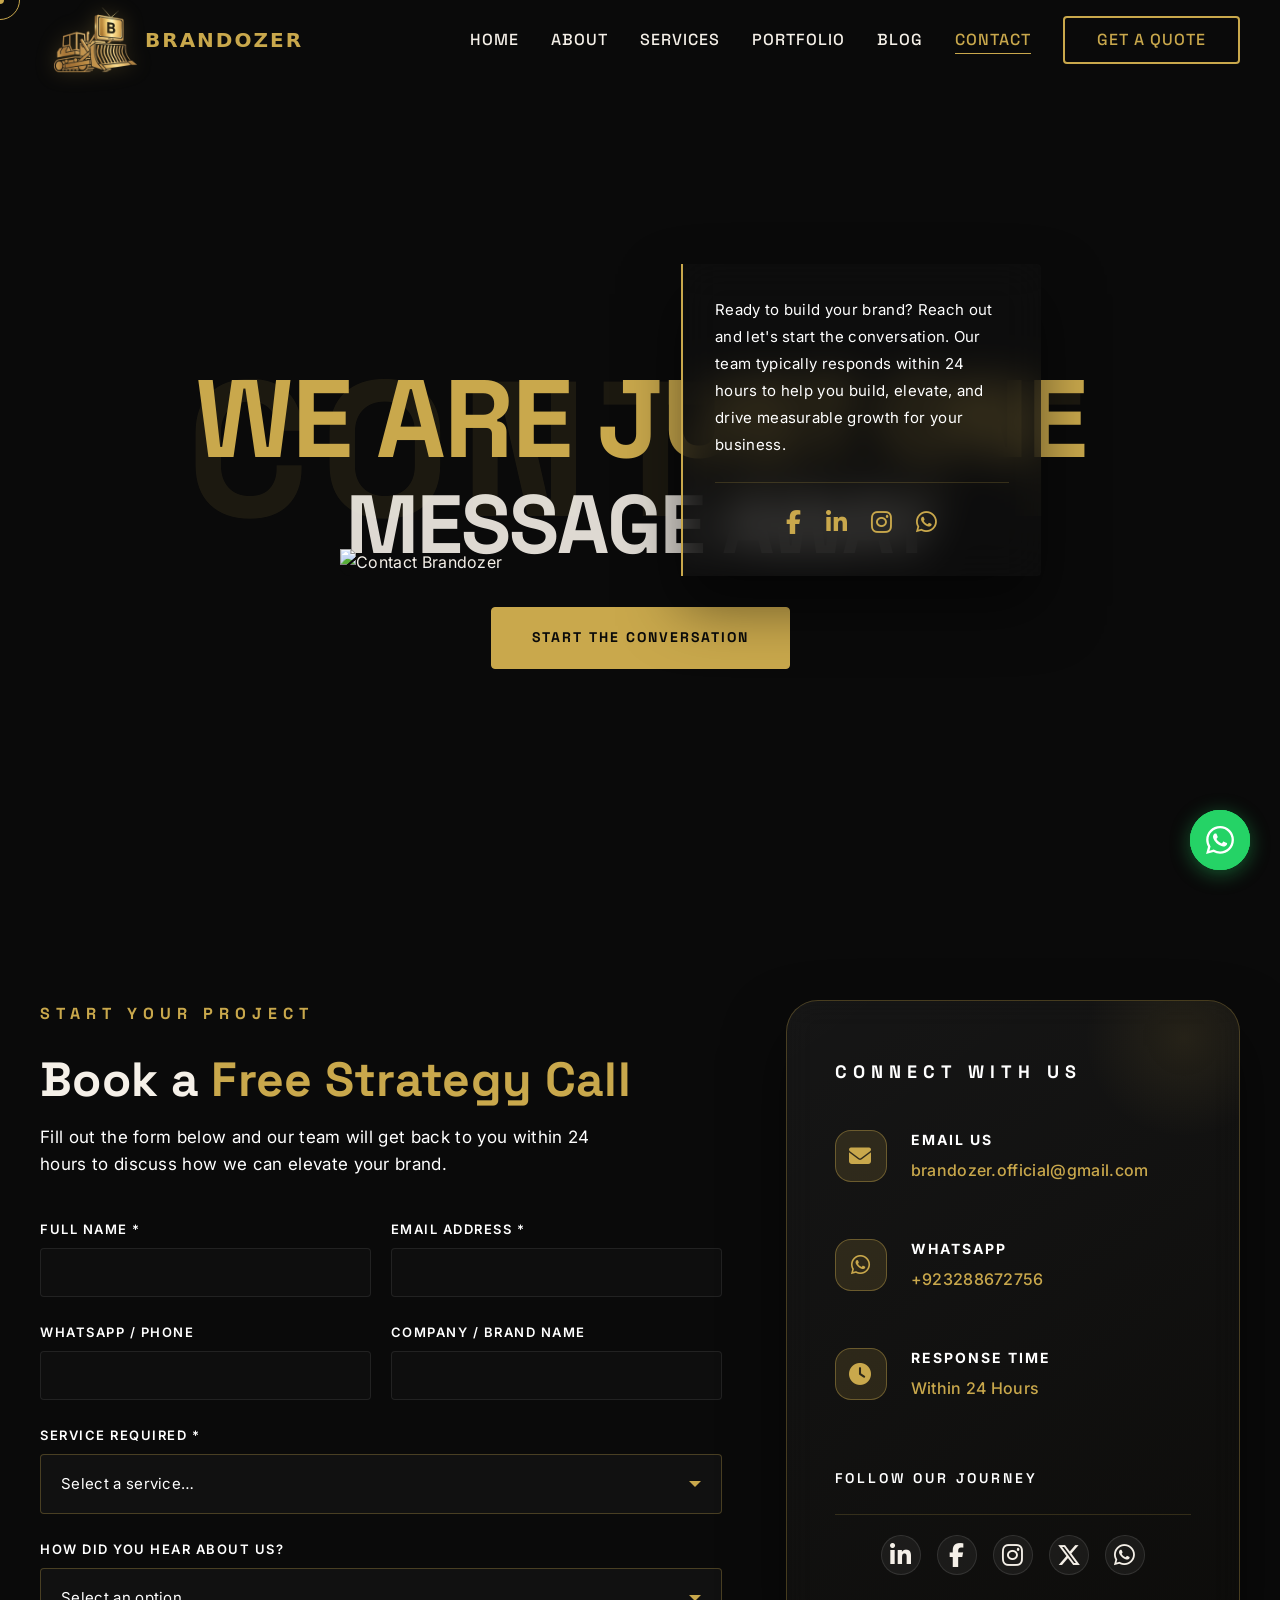
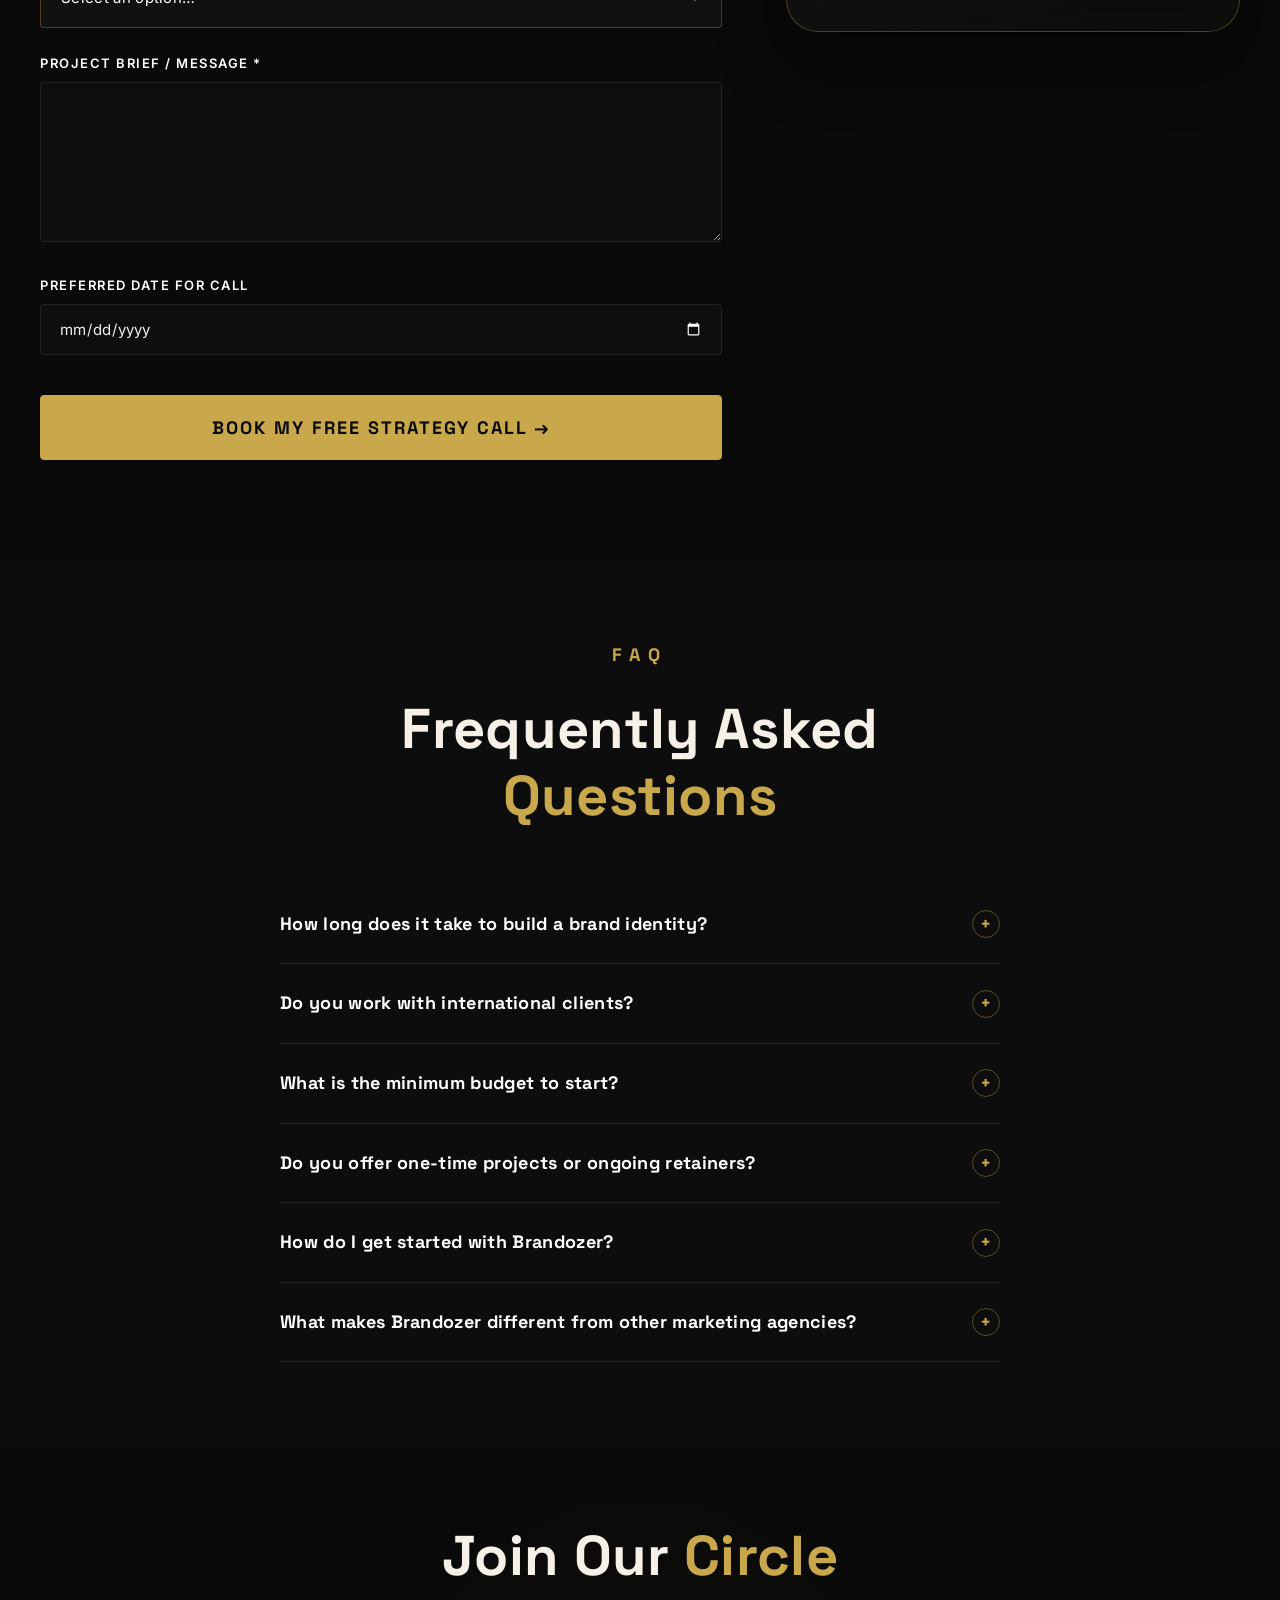
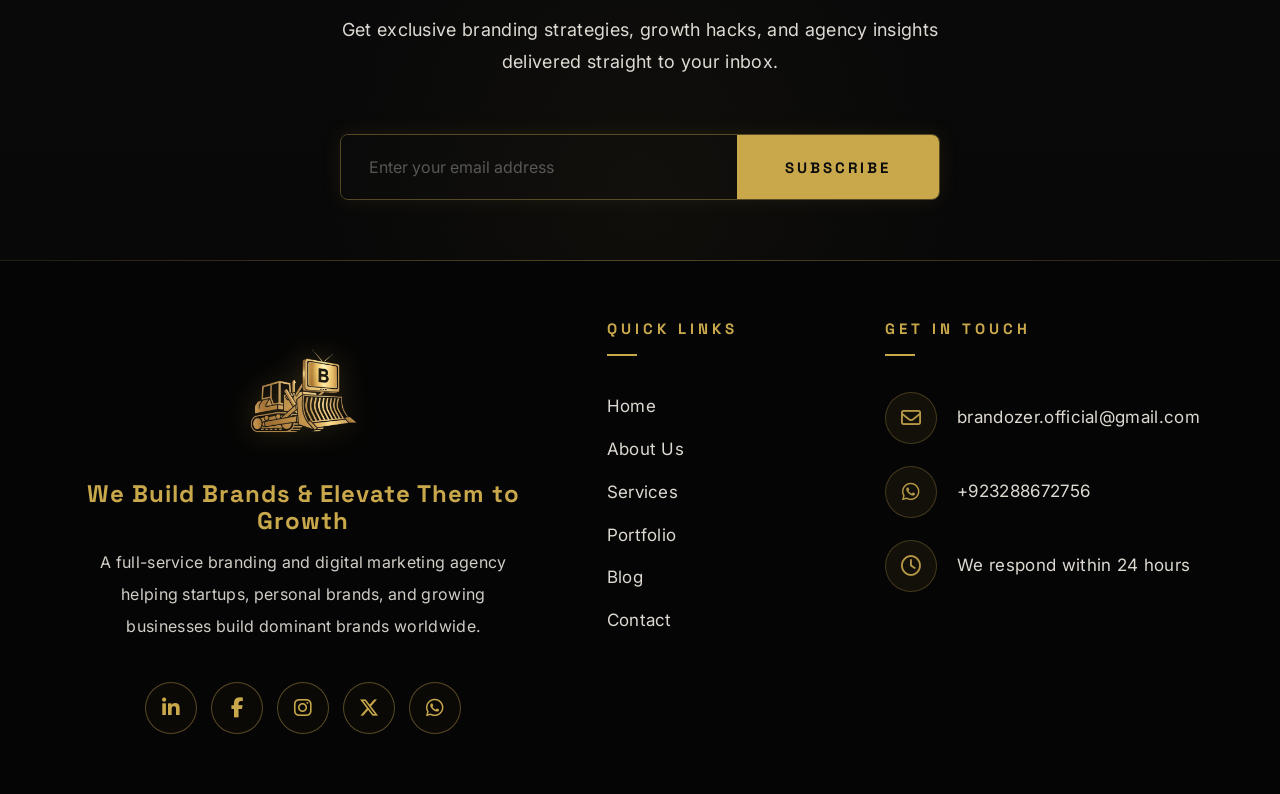
==== contact.html @ deb8e17f "Website" ====
<!DOCTYPE html>
<html lang="en">

<head>
  <meta charset="UTF-8">
  <meta name="viewport" content="width=device-width, initial-scale=1.0">
  <meta name="description"
    content="Contact Brandozer — Book your free strategy call, email us, or WhatsApp us. We respond within 24 hours.">
  <title>Contact — Brandozer | Get in Touch</title>
  <link rel="canonical" href="contact.html">
  <link rel="preconnect" href="https://fonts.googleapis.com">
  <link rel="preconnect" href="https://fonts.gstatic.com" crossorigin>
  <link rel="stylesheet" href="css/style.css?v=2">
  <link rel="stylesheet" href="css/animations.css?v=2">
  <link rel="stylesheet" href="css/responsive.css?v=2">
  <link rel="stylesheet" href="https://cdnjs.cloudflare.com/ajax/libs/font-awesome/6.5.1/css/all.min.css">
  <style>
    /* ── CUSTOM FORM AESTHETICS ── */
    .form-input::placeholder,
    .form-textarea::placeholder {
      color: rgba(245, 240, 232, 0.35) !important;
      font-style: italic;
    }

    .form-select {
      background-color: rgba(201, 168, 76, 0.1) !important;
      border: 1px solid rgba(201, 168, 76, 0.3) !important;
      color: var(--color-ivory) !important;
      font-weight: 500;
    }

    /* Highlight the selected service with a golden background */
    .form-select:focus {
      background-color: var(--color-gold) !important;
      color: var(--color-black) !important;
      box-shadow: 0 0 25px rgba(201, 168, 76, 0.3) !important;
    }

    /* Style the dropdown options */
    .form-select option {
      background: #111 !important;
      color: var(--color-ivory) !important;
      padding: 12px;
    }

    /* Golden Calendar Icon */
    input[type="datetime-local"]::-webkit-calendar-picker-indicator {
      filter: invert(72%) sepia(54%) saturate(350%) hue-rotate(1deg) brightness(92%) contrast(88%);
      cursor: pointer;
      transition: transform 0.3s ease;
    }

    input[type="datetime-local"]::-webkit-calendar-picker-indicator:hover {
      transform: scale(1.2);
    }

    /* Start Your Project Label */
    .reveal-left .section-label {
      font-size: 16px !important;
      letter-spacing: 6px !important;
      margin-bottom: 24px !important;
      color: var(--color-gold) !important;
    }

    /* Description Text to White/Ivory */
    .contact-desc {
      color: var(--color-white) !important;
      opacity: 1 !important;
    }

    /* Form Labels to White */
    .form-label {
      color: var(--color-white) !important;
      font-weight: 600 !important;
      letter-spacing: 1.5px !important;
      font-size: 13px !important;
    }

    /* White Calendar Icon */
    input[type="date"]::-webkit-calendar-picker-indicator {
      filter: invert(1);
      cursor: pointer;
      transition: transform 0.3s ease;
    }

    input[type="date"]::-webkit-calendar-picker-indicator:hover {
      transform: scale(1.2);
    }

    /* Refined Dropdown Styling */
    .form-select {
      background-color: rgba(255, 255, 255, 0.03) !important;
      border: 1px solid rgba(201, 168, 76, 0.3) !important;
      color: var(--color-white) !important;
      font-weight: 500;
    }

    /* Hover effect on the select itself */
    .form-select:hover {
      border-color: var(--color-gold) !important;
    }

    /* Highlight the selected service with a golden background */
    .form-select:focus {
      background-color: var(--color-gold) !important;
      color: var(--color-black) !important;
      box-shadow: 0 0 25px rgba(201, 168, 76, 0.3) !important;
    }

    /* Style the dropdown options */
    .form-select option {
      background: #111 !important;
      color: var(--color-white) !important;
    }

    /* Note: Custom option hover is limited in standard browsers, 
       but we set the focus state of the select to Gold for a premium feel. */
    .form-select option:hover {
      background-color: var(--color-gold) !important;
      color: var(--color-black) !important;
    }

    /* ── CUSTOM DROPDOWN (Replaces Blue Hover) ── */
    .custom-select {
      position: relative;
      width: 100%;
      user-select: none;
    }

    .custom-select-trigger {
      background: rgba(255, 255, 255, 0.03);
      border: 1px solid rgba(201, 168, 76, 0.3);
      padding: 16px 20px;
      color: var(--color-white);
      cursor: pointer;
      display: flex;
      justify-content: space-between;
      align-items: center;
      border-radius: 4px;
      font-size: 15px;
      transition: all 0.3s ease;
    }

    .custom-select-trigger:hover {
      border-color: var(--color-gold);
      background: rgba(201, 168, 76, 0.05);
    }

    .custom-select.open .custom-select-trigger {
      border-color: var(--color-gold);
      background: var(--color-black);
      box-shadow: 0 0 20px rgba(201, 168, 76, 0.2);
    }

    .custom-select-trigger::after {
      content: '';
      width: 0;
      height: 0;
      border-left: 6px solid transparent;
      border-right: 6px solid transparent;
      border-top: 6px solid var(--color-gold);
      transition: transform 0.3s ease;
    }

    .custom-select.open .custom-select-trigger::after {
      transform: rotate(180deg);
    }

    .custom-options {
      position: absolute;
      top: calc(100% + 8px);
      left: 0;
      right: 0;
      background: #0F0F0F;
      border: 1px solid rgba(201, 168, 76, 0.4);
      border-radius: 8px;
      z-index: 1000;
      display: none;
      max-height: 350px;
      overflow-y: auto;
      box-shadow: 0 20px 40px rgba(0,0,0,0.6);
      backdrop-filter: blur(20px);
    }

    .custom-select.open .custom-options {
      display: block;
      animation: selectFadeIn 0.3s ease forwards;
    }

    @keyframes selectFadeIn {
      from { opacity: 0; transform: translateY(-10px); }
      to { opacity: 1; transform: translateY(0); }
    }

    .custom-group-label {
      padding: 12px 20px 6px;
      font-size: 11px;
      color: var(--color-gold);
      text-transform: uppercase;
      letter-spacing: 2px;
      font-weight: 800;
      opacity: 0.8;
      background: rgba(201, 168, 76, 0.03);
    }

    .custom-option {
      padding: 12px 20px;
      cursor: pointer;
      color: var(--color-white);
      font-size: 14px;
      transition: all 0.2s ease;
      border-left: 3px solid transparent;
    }

    /* THE GOLDEN HOVER (Replaces Blue) */
    .custom-option:hover {
      background: var(--color-gold);
      color: var(--color-black);
      padding-left: 25px;
      border-left-color: var(--color-ivory);
      font-weight: 600;
    }

    .custom-option.selected {
      background: rgba(201, 168, 76, 0.15);
      color: var(--color-gold);
      border-left-color: var(--color-gold);
    }

    /* Custom Scrollbar for Dropdown */
    .custom-options::-webkit-scrollbar {
      width: 6px;
    }
    .custom-options::-webkit-scrollbar-track {
      background: #0A0A0A;
    }
    .custom-options::-webkit-scrollbar-thumb {
      background: var(--color-gold);
      border-radius: 10px;
    }

    /* ── FAQ STYLING ── */
    #faq-section .section-label {
      font-size: 18px !important;
      letter-spacing: 8px !important;
      color: var(--color-gold) !important;
      font-weight: 800 !important;
      margin-bottom: 24px !important;
    }

    #faq-section .faq-question {
      color: var(--color-white) !important;
      font-size: 18px !important;
      font-weight: 700 !important;
      transition: color 0.3s ease !important;
    }

    #faq-section .faq-item:hover .faq-question {
      color: var(--color-gold) !important;
    }

    #faq-section .faq-answer-inner {
      color: var(--color-white) !important;
      font-size: 16px !important;
      opacity: 0.85 !important;
      line-height: 1.8 !important;
    }

    /* Premium Input Hover Effect */
    .form-input, .form-textarea, .form-select {
      background: rgba(255, 255, 255, 0.02);
      border: 1px solid rgba(255, 255, 255, 0.08);
      transition: all 0.4s cubic-bezier(0.165, 0.84, 0.44, 1);
    }

    .form-input:hover, .form-textarea:hover {
      border-color: rgba(201, 168, 76, 0.4);
      background: rgba(201, 168, 76, 0.02);
    }

    /* Custom Select Validation Error Styling */
    .custom-select.error .custom-select-trigger {
      border-color: #e74c3c !important;
      background: rgba(231, 76, 60, 0.05) !important;
      box-shadow: 0 0 10px rgba(231, 76, 60, 0.1) !important;
    }

    .custom-select.error .form-error {
      display: block !important;
    }
  </style>
</head>

<body>
  <a href="#main"
    style="position:absolute;left:-9999px;top:4px;z-index:99999;background:var(--color-gold);color:var(--color-black);padding:8px 16px;border-radius:4px;font-family:var(--font-body);">Skip
    to content</a>
  <div id="scroll-progress" aria-hidden="true"></div>
  <div id="loading-screen" aria-hidden="true">
    <span class="loader-logo">BRANDOZER</span>
    <p class="loader-tagline">We Build Brands &amp; Elevate Them to Growth</p>
  </div>
  <div id="cursor-dot" aria-hidden="true"></div>
  <div id="cursor-outline" aria-hidden="true"></div>

      <nav id="navbar" role="navigation" aria-label="Main navigation">
    <div class="nav-container">
      <div class="nav-brand">
        <a href="index.html" class="nav-logo-link" aria-label="Brandozer Home">
          <img src="assets/images/Brandozer_Logo.png" alt="Brandozer Logo" class="nav-logo-img">
          <span class="nav-brand-text">BRANDOZER</span>
        </a>
      </div>
      <ul class="nav-links" role="list">
        <li><a href="index.html" >Home</a></li>
        <li><a href="about.html" >About</a></li>
        <li><a href="services.html" >Services</a></li>
        <li><a href="#" >Portfolio</a></li>
        <li><a href="blog.html" >Blog</a></li>
        <li><a href="contact.html" class="active" aria-current="page">Contact</a></li>
        <li><a href="contact.html" class="nav-cta">Get a Quote</a></li>
      </ul>
      <button class="hamburger" id="hamburger" aria-label="Toggle navigation">
        <span></span><span></span><span></span>
      </button>
    </div>
  </nav>

  <div id="mobile-menu" aria-label="Mobile navigation">
    <a href="index.html">Home</a>
    <a href="about.html">About</a>
    <a href="services.html">Services</a>
    <a href="#">Portfolio</a>
    <a href="blog.html">Blog</a>
    <a href="contact.html">Contact</a>
  </div>

  
  

  <main id="main">

    <!-- ═══════ SECTION 1: HERO ═══════ -->
    <section class="hero-section modern-hero" id="contact-hero">

      <div class="hero-watermark">CONTACT</div>

      <div class="container">
        <div class="hero-modern-container">
          <div class="hero-tagline-wrap reveal">
            <h1 class="hero-bold-tagline">
              We Are Just One<br>
              <span style="color:var(--color-ivory);">Message Away</span>
            </h1>
            <div class="hero-btns-modern">
              <a href="#contact-form" class="btn-majestic-primary">Start the Conversation</a>
            </div>
          </div>

          <div class="hero-character-wrap reveal">
            <div class="hero-character-glow"></div>
            <img src="assets/images/Contact_Hero.png" alt="Contact Brandozer" class="hero-character-img">
          </div>

          <div class="hero-desc-box reveal">
            <div class="desc-content">
              <p>Ready to build your brand? Reach out and let's start the conversation. Our team typically responds within 24 hours to help you build, elevate, and drive measurable growth for your business.</p>
              <div class="hero-social-mini">
                <a href="https://www.facebook.com/share/18oEhMB7jC/" target="_blank" rel="noopener" aria-label="Facebook"><i class="fab fa-facebook-f"></i></a>
                <a href="https://www.linkedin.com/company/brandozer" target="_blank" rel="noopener" aria-label="LinkedIn"><i class="fab fa-linkedin-in"></i></a>
                <a href="https://www.instagram.com/zaheemqureshie" target="_blank" rel="noopener" aria-label="Instagram"><i class="fab fa-instagram"></i></a>
                <a href="https://wa.me/923288672756" target="_blank" rel="noopener" aria-label="WhatsApp"><i class="fab fa-whatsapp"></i></a>
              </div>
            </div>
          </div>
        </div>
      </div>
    </section>


    <!-- ═══════ CONTACT LAYOUT ═══════ -->
    <section style="background:var(--color-black);padding: 100px 0;">
      <div class="container contact-grid">

        <!-- ── CONTACT FORM ── -->
        <div class="reveal-left">
          <div style="margin-bottom:40px;">
            <p class="section-label" style="font-weight: 700;">Start Your Project</p>
            <h2
              style="font-family:var(--font-heading);font-size:clamp(32px,4vw,48px);color:var(--color-ivory);margin-bottom:15px;line-height:1.2;">
              Book a <span style="color:var(--color-gold);">Free Strategy Call</span>
            </h2>
            <p class="contact-desc" style="font-size:17px; max-width:600px; line-height: 1.6;">Fill out the form below and our team will get back to you within 24 hours to discuss how we can elevate your brand.</p>
          </div>

          <form id="contact-form" novalidate>
            <div class="form-row-2col">
              <div class="form-group">
                <label class="form-label" for="full-name">Full Name *</label>
                <input class="form-input" type="text" id="full-name" name="full-name" required
                  aria-required="true">
                <span class="form-error">Please enter your full name</span>
              </div>
              <div class="form-group">
                <label class="form-label" for="email">Email Address *</label>
                <input class="form-input" type="email" id="email" name="email" required
                  aria-required="true">
                <span class="form-error">Please enter a valid email</span>
              </div>
            </div>

            <div class="form-row-2col">
              <div class="form-group">
                <label class="form-label" for="phone">WhatsApp / Phone</label>
                <input class="form-input" type="tel" id="phone" name="phone">
                <span class="form-error"></span>
              </div>
              <div class="form-group">
                <label class="form-label" for="company">Company / Brand Name</label>
                <input class="form-input" type="text" id="company" name="company">
                <span class="form-error"></span>
              </div>
            </div>

            <div class="form-group">
              <label class="form-label">Service Required *</label>
              <div class="custom-select" id="service-select">
                <div class="custom-select-trigger">Select a service…</div>
                <div class="custom-options">
                  <div class="custom-group-label">Brand Building</div>
                  <div class="custom-option" data-value="brand-strategy">Brand Strategy & Positioning</div>
                  <div class="custom-option" data-value="brand-naming">Brand Naming & Tagline Development</div>
                  <div class="custom-option" data-value="logo-design">Logo Design & Visual Identity</div>
                  <div class="custom-option" data-value="brand-guidelines">Brand Guidelines Document</div>
                  <div class="custom-option" data-value="brand-collateral">Brand Collateral Design</div>
                  <div class="custom-option" data-value="brand-comm">Brand Communication Assets</div>
                  
                  <div class="custom-group-label">Social Media Management</div>
                  <div class="custom-option" data-value="social-optimization">Profile Optimization & Branding</div>
                  <div class="custom-option" data-value="social-strategy">Social Media Strategy</div>
                  <div class="custom-option" data-value="social-calendar">Content Calendar & Scheduling</div>
                  <div class="custom-option" data-value="community-management">Community Management</div>
                  <div class="custom-option" data-value="organic-growth">Organic Growth Optimization</div>
                  <div class="custom-option" data-value="social-reporting">Social Media Reporting</div>
                  
                  <div class="custom-group-label">Website Design & Development</div>
                  <div class="custom-option" data-value="web-strategy">Website Strategy & Wireframing</div>
                  <div class="custom-option" data-value="ui-ux-design">Custom UI/UX Website Design</div>
                  <div class="custom-option" data-value="frontend-dev">Front-End Development</div>
                  <div class="custom-option" data-value="fullstack-dev">Full-Stack Web Development</div>
                  <div class="custom-option" data-value="cms-ecommerce">CMS & E-Commerce Development</div>
                  <div class="custom-option" data-value="web-automation">Web Automation & System Integration</div>
                  <div class="custom-option" data-value="landing-pages">Landing Pages & Funnels</div>
                  <div class="custom-option" data-value="seo">Search Engine Optimization (SEO)</div>
                  
                  <div class="custom-group-label">Advertisements</div>
                  <div class="custom-option" data-value="google-ads">Google Ads</div>
                  <div class="custom-option" data-value="meta-ads">Meta Ads (Facebook & Instagram)</div>
                  <div class="custom-option" data-value="tiktok-ads">TikTok Ads</div>
                  <div class="custom-option" data-value="linkedin-ads">LinkedIn Ads</div>
                  <div class="custom-option" data-value="youtube-ads">YouTube Ads</div>
                  <div class="custom-option" data-value="whatsapp-ads">WhatsApp Ads</div>
                  <div class="custom-option" data-value="snapchat-ads">Snapchat Ads</div>
                  <div class="custom-option" data-value="pinterest-ads">Pinterest Ads</div>
                  <div class="custom-option" data-value="retargeting-ads">Retargeting / Remarketing Ads</div>
                  <div class="custom-option" data-value="programmatic-ads">Programmatic Ads</div>
                  
                  <div class="custom-group-label">Content & Creative</div>
                  <div class="custom-option" data-value="copywriting">Copywriting & Ad Copy</div>
                  <div class="custom-option" data-value="ad-creatives">Ad Creatives Design</div>
                  <div class="custom-option" data-value="graphic-design">Graphic Design</div>
                  <div class="custom-option" data-value="video-production">Video Production & Editing</div>
                  <div class="custom-option" data-value="content-writing">Content Writing</div>
                  <div class="custom-option" data-value="social-content">Social Media Content Creation</div>
                  <div class="custom-option" data-value="motion-graphics">Motion Graphics & Animation</div>
                  <div class="custom-option" data-value="creative-campaign">Creative Campaign Development</div>
                  <div class="custom-option" data-value="other">Other / Custom Requirement</div>
                </div>
                <input type="hidden" id="service" name="service" required>
                <span class="form-error">Please select a service</span>
              </div>
            </div>

            <div class="form-group">
              <label class="form-label">How Did You Hear About Us?</label>
              <div class="custom-select" id="source-select">
                <div class="custom-select-trigger">Select an option…</div>
                <div class="custom-options">
                  <div class="custom-option" data-value="google">Google Search</div>
                  <div class="custom-option" data-value="social-media">Social Media</div>
                  <div class="custom-option" data-value="referral">Referral / Word of Mouth</div>
                  <div class="custom-option" data-value="instagram">Instagram</div>
                  <div class="custom-option" data-value="linkedin">LinkedIn</div>
                  <div class="custom-option" data-value="tiktok">TikTok</div>
                  <div class="custom-option" data-value="youtube">YouTube</div>
                  <div class="custom-option" data-value="other">Other</div>
                </div>
                <input type="hidden" id="source" name="source">
                <span class="form-error"></span>
              </div>
            </div>

            <div class="form-group">
              <label class="form-label" for="message">Project Brief / Message *</label>
              <textarea class="form-textarea" id="message" name="message" required
                aria-required="true"></textarea>
              <span class="form-error">Please tell us about your project</span>
            </div>

            <div class="form-group">
              <label class="form-label" for="call-time">Preferred Date for Call</label>
              <input class="form-input" type="date" id="call-time" name="call-time">
              <span class="form-error"></span>
            </div>

            <div style="margin-top:40px; display:flex; justify-content:center;">
              <button type="submit" class="btn-majestic-primary btn-shimmer"
                style="width:100%; justify-content:center; font-size:18px; padding:20px 32px; height: auto;">
                Book My Free Strategy Call →
              </button>
            </div>

            <div id="form-success" class="form-success" role="alert">
              ✓ Thank you! We've received your message and will get back to you within 24 hours. Check your email for a
              confirmation.
            </div>
          </form>
        </div>

        <!-- ── CONTACT SIDEBAR ── -->
        <div class="reveal-right" style="position:sticky;top:120px;">
          <div class="mobile-contact-sidebar" style="background: linear-gradient(145deg, rgba(255,255,255,0.05), rgba(201, 168, 76, 0.02)); border: 1px solid rgba(201, 168, 76, 0.3); border-radius: 32px; padding: 56px 48px; backdrop-filter: blur(15px); box-shadow: 0 30px 60px rgba(0,0,0,0.5); position: relative; overflow: hidden;">
            <div style="position: absolute; top: -10%; right: -10%; width: 200px; height: 200px; background: radial-gradient(circle, rgba(201, 168, 76, 0.1) 0%, transparent 70%); pointer-events: none;"></div>
            
            <p class="section-label" style="margin-bottom:40px; color: var(--color-white); font-size: 18px; letter-spacing: 6px; font-weight: 800;">Connect with us</p>

            <div style="margin-bottom:48px; display: flex; flex-direction: column; gap: 36px;">
              <!-- Email -->
              <div class="footer-contact-item" style="display:flex; align-items:center; gap:24px;">
                <div style="width:52px; height:52px; background:rgba(201, 168, 76, 0.15); border:1px solid rgba(201, 168, 76, 0.4); border-radius:16px; display:flex; align-items:center; justify-content:center; color:var(--color-gold); font-size:22px; transition: all 0.3s ease;">
                  <i class="fas fa-envelope"></i>
                </div>
                <div>
                  <div style="font-size:14px; letter-spacing:2px; text-transform:uppercase; color:var(--color-white); margin-bottom:6px; font-family:var(--font-body); font-weight: 700;">Email Us</div>
                  <a href="mailto:brandozer.official@gmail.com" style="color:var(--color-gold); font-size:16px; text-decoration:none; font-weight: 500; transition:var(--transition);" onmouseover="this.style.opacity='0.8'" onmouseout="this.style.opacity='1'">brandozer.official@gmail.com</a>
                </div>
              </div>

              <!-- WhatsApp -->
              <div class="footer-contact-item" style="display:flex; align-items:center; gap:24px;">
                <div style="width:52px; height:52px; background:rgba(201, 168, 76, 0.15); border:1px solid rgba(201, 168, 76, 0.4); border-radius:16px; display:flex; align-items:center; justify-content:center; color:var(--color-gold); font-size:22px; transition: all 0.3s ease;">
                  <i class="fab fa-whatsapp"></i>
                </div>
                <div>
                  <div style="font-size:14px; letter-spacing:2px; text-transform:uppercase; color:var(--color-white); margin-bottom:6px; font-family:var(--font-body); font-weight: 700;">WhatsApp</div>
                  <a href="https://wa.me/923288672756" style="color:var(--color-gold); font-size:16px; text-decoration:none; font-weight: 500; transition:var(--transition);" onmouseover="this.style.opacity='0.8'" onmouseout="this.style.opacity='1'">+923288672756</a>
                </div>
              </div>

              <!-- Response Time -->
              <div class="footer-contact-item" style="display:flex; align-items:center; gap:24px;">
                <div style="width:52px; height:52px; background:rgba(201, 168, 76, 0.15); border:1px solid rgba(201, 168, 76, 0.4); border-radius:16px; display:flex; align-items:center; justify-content:center; color:var(--color-gold); font-size:22px; transition: all 0.3s ease;">
                  <i class="fas fa-clock"></i>
                </div>
                <div>
                  <div style="font-size:14px; letter-spacing:2px; text-transform:uppercase; color:var(--color-white); margin-bottom:6px; font-family:var(--font-body); font-weight: 700;">Response Time</div>
                  <div style="color:var(--color-gold); font-size:16px; font-weight: 500;">Within 24 Hours</div>
                </div>
              </div>
            </div>

            <p class="section-label" style="margin-bottom:24px; color: var(--color-white); font-size: 14px; letter-spacing: 3px;">Follow our journey</p>
            <div class="hero-social-mini" style="margin:0; display: flex; gap: 16px;">
              <a href="https://www.linkedin.com/company/brandozer" target="_blank" rel="noopener" style="width: 40px; height: 40px; background: rgba(255,255,255,0.05); border: 1px solid rgba(255,255,255,0.1); border-radius: 50%; display: flex; align-items: center; justify-content: center; color: var(--color-ivory); transition: all 0.3s ease;" onmouseover="this.style.background='var(--color-gold)'; this.style.color='var(--color-black)';" onmouseout="this.style.background='rgba(255,255,255,0.05)'; this.style.color='var(--color-ivory)';"><i class="fab fa-linkedin-in"></i></a>
              <a href="https://www.facebook.com/share/18oEhMB7jC/" target="_blank" rel="noopener" style="width: 40px; height: 40px; background: rgba(255,255,255,0.05); border: 1px solid rgba(255,255,255,0.1); border-radius: 50%; display: flex; align-items: center; justify-content: center; color: var(--color-ivory); transition: all 0.3s ease;" onmouseover="this.style.background='var(--color-gold)'; this.style.color='var(--color-black)';" onmouseout="this.style.background='rgba(255,255,255,0.05)'; this.style.color='var(--color-ivory)';"><i class="fab fa-facebook-f"></i></a>
              <a href="https://www.instagram.com/zaheemqureshie" target="_blank" rel="noopener" style="width: 40px; height: 40px; background: rgba(255,255,255,0.05); border: 1px solid rgba(255,255,255,0.1); border-radius: 50%; display: flex; align-items: center; justify-content: center; color: var(--color-ivory); transition: all 0.3s ease;" onmouseover="this.style.background='var(--color-gold)'; this.style.color='var(--color-black)';" onmouseout="this.style.background='rgba(255,255,255,0.05)'; this.style.color='var(--color-ivory)';"><i class="fab fa-instagram"></i></a>
              <a href="#" style="width: 40px; height: 40px; background: rgba(255,255,255,0.05); border: 1px solid rgba(255,255,255,0.1); border-radius: 50%; display: flex; align-items: center; justify-content: center; color: var(--color-ivory); transition: all 0.3s ease;" onmouseover="this.style.background='var(--color-gold)'; this.style.color='var(--color-black)';" onmouseout="this.style.background='rgba(255,255,255,0.05)'; this.style.color='var(--color-ivory)';"><i class="fa-brands fa-x-twitter"></i></a>
              <a href="https://wa.me/923288672756" target="_blank" rel="noopener" style="width: 40px; height: 40px; background: rgba(255,255,255,0.05); border: 1px solid rgba(255,255,255,0.1); border-radius: 50%; display: flex; align-items: center; justify-content: center; color: var(--color-ivory); transition: all 0.3s ease;" onmouseover="this.style.background='var(--color-gold)'; this.style.color='var(--color-black)';" onmouseout="this.style.background='rgba(255,255,255,0.05)'; this.style.color='var(--color-ivory)';"><i class="fab fa-whatsapp"></i></a>
            </div>
          </div>
        </div>

      </div>
    </section>

    <!-- ═══════ FAQ ═══════ -->
    <section id="faq-section" style="background:#0D0D0D;">
      <div class="container" style="max-width:800px;">
        <div style="text-align:center;margin-bottom:56px;">
          <p class="section-label reveal" style="justify-content:center;">FAQ</p>
          <h2 class="section-title reveal">Frequently Asked <span>Questions</span></h2>
        </div>

        <div class="reveal">
          <div class="faq-item">
            <div class="faq-question" role="button" aria-expanded="false">
              How long does it take to build a brand identity?
              <div class="faq-icon" aria-hidden="true">+</div>
            </div>
            <div class="faq-answer">
              <div class="faq-answer-inner">A complete brand identity typically takes 7–14 business days depending on
                scope and revision rounds. Rush projects can be accommodated at an additional fee. We'll give you a
                precise timeline in your custom proposal.</div>
            </div>
          </div>

          <div class="faq-item">
            <div class="faq-question" role="button" aria-expanded="false">
              Do you work with international clients?
              <div class="faq-icon" aria-hidden="true">+</div>
            </div>
            <div class="faq-answer">
              <div class="faq-answer-inner">Absolutely. We work with brands across 50+ countries and all services are
                available to international clients. We work across time zones and use collaborative tools to ensure
                seamless communication regardless of your location.</div>
            </div>
          </div>

          <div class="faq-item">
            <div class="faq-question" role="button" aria-expanded="false">
              What is the minimum budget to start?
              <div class="faq-icon" aria-hidden="true">+</div>
            </div>
            <div class="faq-answer">
              <div class="faq-answer-inner">We have packages for every stage of business — starting from $499/month for
                our Starter Brand package. Book a free call and we'll recommend the best option for your budget and
                goals. We never oversell — we only recommend what you need.</div>
            </div>
          </div>

          <div class="faq-item">
            <div class="faq-question" role="button" aria-expanded="false">
              Do you offer one-time projects or ongoing retainers?
              <div class="faq-icon" aria-hidden="true">+</div>
            </div>
            <div class="faq-answer">
              <div class="faq-answer-inner">Both. We offer one-time brand projects (like a logo or website) and ongoing
                monthly marketing retainers. We also offer hybrid arrangements — for example, a one-time brand identity
                package with an optional ongoing social media retainer added later.</div>
            </div>
          </div>

          <div class="faq-item">
            <div class="faq-question" role="button" aria-expanded="false">
              How do I get started with Brandozer?
              <div class="faq-icon" aria-hidden="true">+</div>
            </div>
            <div class="faq-answer">
              <div class="faq-answer-inner">Simply fill out the contact form above or WhatsApp us directly. We'll
                schedule a free 30-minute strategy call where our experts will listen to your goals and walk you through
                exactly how we can help. No commitment required.</div>
            </div>
          </div>

          <div class="faq-item">
            <div class="faq-question" role="button" aria-expanded="false">
              What makes Brandozer different from other marketing agencies?
              <div class="faq-icon" aria-hidden="true">+</div>
            </div>
            <div class="faq-answer">
              <div class="faq-answer-inner">Three things: 1) We're a full-service agency — everything under one roof
                with one unified brand strategy. 2) We're results-obsessed — every decision is tied to measurable
                outcomes. 3) We treat every client like our only client — dedicated teams, transparent reporting, and
                genuine care about your success.</div>
            </div>
          </div>
        </div>
      </div>
    </section>

  </main>

  <footer id="footer" role="contentinfo">
    <div class="footer-cta-area">
      <div class="container">
        <h2 class="footer-cta-title">Join Our <span class="footer-cta-accent">Circle</span></h2>
        <p class="footer-cta-text">Get exclusive branding strategies, growth hacks, and agency insights delivered
          straight to your inbox.</p>
        <form class="footer-subscribe-form" id="newsletter-form" novalidate><input type="email"
            class="footer-subscribe-input" placeholder="Enter your email address" required
            aria-label="Email address"><button type="submit" class="footer-subscribe-btn">Subscribe</button></form>
        <div class="footer-subscribe-success" role="alert">✓ You're in! Welcome to the Brandozer community.</div>
      </div>
    </div>
    <div class="footer-content">
      <div class="container">
        <div class="footer-columns">
          <div class="footer-col footer-col-brand"><img src="assets/images/Brandozer_Logo.png" alt="Brandozer Logo"
              class="footer-brand-logo">
            <p class="footer-brand-mission">We Build Brands &amp; Elevate Them to Growth</p>
            <p class="footer-brand-about">A full-service branding and digital marketing agency helping startups,
              personal brands, and growing businesses build dominant brands worldwide.</p>
            <div class="footer-social-icons">
              <a href="https://www.linkedin.com/company/brandozer" target="_blank" rel="noopener" aria-label="LinkedIn"><i class="fab fa-linkedin-in"></i></a>
              <a href="https://www.facebook.com/share/18oEhMB7jC/" target="_blank" rel="noopener" aria-label="Facebook"><i class="fab fa-facebook-f"></i></a>
              <a href="https://www.instagram.com/zaheemqureshie" target="_blank" rel="noopener" aria-label="Instagram"><i class="fab fa-instagram"></i></a>
              <a href="#" aria-label="X (Twitter)"><i class="fa-brands fa-x-twitter"></i></a>
              <a href="https://wa.me/923288672756" target="_blank" rel="noopener" aria-label="WhatsApp"><i class="fab fa-whatsapp"></i></a>
            </div>
          </div>
          <div class="footer-col footer-col-links">
            <h3 class="footer-col-title">Quick Links</h3>
            <ul class="footer-link-list">
              <li><a href="index.html">Home</a></li>
              <li><a href="about.html">About Us</a></li>
              <li><a href="services.html">Services</a></li>
              <li><a href="#">Portfolio</a></li>
              <li><a href="blog.html">Blog</a></li>
              <li><a href="contact.html">Contact</a></li>
            </ul>
          </div>
          <div class="footer-col footer-col-contact">
            <h3 class="footer-col-title">Get in Touch</h3>
            <div class="footer-contact-block">
              <div class="footer-contact-row"><span class="footer-contact-ico"><i
                    class="far fa-envelope"></i></span><span>brandozer.official@gmail.com</span></div>
              <div class="footer-contact-row"><span class="footer-contact-ico"><i
                    class="fab fa-whatsapp"></i></span><span>+923288672756</span></div>
              <div class="footer-contact-row"><span class="footer-contact-ico"><i
                    class="far fa-clock"></i></span><span>We respond within 24 hours</span></div>
            </div>
          </div>
        </div>
      </div>
    </div>
  </footer>

  <!-- WhatsApp -->
  <a href="https://wa.me/923288672756?text=Hi%20Brandozer%2C%20I%27d%20like%20to%20start%20a%20project"
    id="whatsapp-btn" target="_blank" rel="noopener" aria-label="Chat on WhatsApp">
    <svg viewBox="0 0 24 24" xmlns="http://www.w3.org/2000/svg" aria-hidden="true">
      <path
        d="M17.472 14.382c-.297-.149-1.758-.867-2.03-.967-.273-.099-.471-.148-.67.15-.197.297-.767.966-.94 1.164-.173.199-.347.223-.644.075-.297-.15-1.255-.463-2.39-1.475-.883-.788-1.48-1.761-1.653-2.059-.173-.297-.018-.458.13-.606.134-.133.298-.347.446-.52.149-.174.198-.298.298-.497.099-.198.05-.371-.025-.52-.075-.149-.669-1.612-.916-2.207-.242-.579-.487-.5-.669-.51-.173-.008-.371-.01-.57-.01-.198 0-.52.074-.792.372-.272.297-1.04 1.016-1.04 2.479 0 1.462 1.065 2.875 1.213 3.074.149.198 2.096 3.2 5.077 4.487.709.306 1.262.489 1.694.625.712.227 1.36.195 1.871.118.571-.085 1.758-.719 2.006-1.413.248-.694.248-1.289.173-1.413-.074-.124-.272-.198-.57-.347m-5.421 7.403h-.004a9.87 9.87 0 01-5.031-1.378l-.361-.214-3.741.982.998-3.648-.235-.374a9.86 9.86 0 01-1.51-5.26c.001-5.45 4.436-9.884 9.888-9.884 2.64 0 5.122 1.03 6.988 2.898a9.825 9.825 0 012.893 6.994c-.003 5.45-4.437 9.884-9.885 9.884m8.413-18.297A11.815 11.815 0 0012.05 0C5.495 0 .16 5.335.157 11.892c0 2.096.547 4.142 1.588 5.945L.057 24l6.305-1.654a11.882 11.882 0 005.683 1.448h.005c6.554 0 11.89-5.335 11.893-11.893a11.821 11.821 0 00-3.48-8.413Z" />
    </svg>
    <span class="wa-tooltip">Chat with us on WhatsApp</span>
  </a>

  <script src="js/main.js"></script>
  <script src="js/animations.js"></script>
  <script src="js/components.js"></script>
  
  <script>
    /* ── CUSTOM DROPDOWN LOGIC ── */
    document.querySelectorAll('.custom-select').forEach(select => {
      const trigger = select.querySelector('.custom-select-trigger');
      const options = select.querySelector('.custom-options');
      const hiddenInput = select.querySelector('input[type="hidden"]');
      const optionItems = select.querySelectorAll('.custom-option');

      trigger.addEventListener('click', (e) => {
        // Close other dropdowns
        document.querySelectorAll('.custom-select').forEach(s => {
          if (s !== select) s.classList.remove('open');
        });
        select.classList.toggle('open');
        e.stopPropagation();
      });

      optionItems.forEach(opt => {
        opt.addEventListener('click', (e) => {
          trigger.textContent = opt.textContent;
          hiddenInput.value = opt.getAttribute('data-value');
          
          optionItems.forEach(o => o.classList.remove('selected'));
          opt.classList.add('selected');
          
          select.classList.remove('open');
          e.stopPropagation();
          
          // Trigger validation check if manual
          if(hiddenInput.hasAttribute('required') && hiddenInput.value) {
            select.querySelector('.form-error').style.display = 'none';
          }
        });
      });
    });

    // Close when clicking outside
    document.addEventListener('click', () => {
      document.querySelectorAll('.custom-select').forEach(s => s.classList.remove('open'));
    });
  </script>
</body>

</html>
---- css/style.css ----
@import url('https://fonts.googleapis.com/css2?family=Space+Grotesk:wght@300..700&family=Inter:wght@300..900&display=swap');

/* ═══════════════════════════════════════════
   CSS VARIABLES
═══════════════════════════════════════════ */
:root {
  --color-black: #0A0A0A;      /* Royal Black */
  --color-charcoal: #1A1A1A;   /* Deep Charcoal */
  --color-gold: #C9A84C;       /* Prestige Gold */
  --color-gold-warm: #F0C040;  /* Warm Gold */
  --color-gold-mist: #E8D5A3;  /* Gold Mist */
  --color-ivory: #F5F0E8;      /* Ivory White */
  --color-white: #FFFFFF;
  --color-gray: #555555;       /* Level 3 Metadata */
  --color-muted: #999999;      /* Level 4 Muted Labels */
  --color-dark-gray: #333333;
  --color-deep-gray: #444444;  /* Level 5 UI Details */
  --color-near-black: #222222;
  --font-heading: 'Space Grotesk', sans-serif;
  --font-body: 'Inter', sans-serif;
  --font-sub: 'Inter', sans-serif;
  --font-accent: 'Space Grotesk', sans-serif;
  --transition: all 0.4s cubic-bezier(0.25, 0.46, 0.45, 0.94);
  --shadow-gold: 0 0 30px rgba(201, 168, 76, 0.2);
  --shadow-gold-strong: 0 8px 40px rgba(201, 168, 76, 0.35);
  --radius: 4px;
}

/* ═══════════════════════════════════════════
   BASE RESET & GLOBAL
═══════════════════════════════════════════ */
*, *::before, *::after {
  box-sizing: border-box;
  margin: 0;
  padding: 0;
}

html {
  scroll-behavior: smooth;
  overflow-x: hidden;
}

body {
  background-color: var(--color-black);
  color: var(--color-ivory); /* Level 2 Ivory */
  font-family: var(--font-body);
  font-size: 16px;
  line-height: 1.7;
  letter-spacing: 0.02em;
  font-weight: 400; /* Inter Regular */
  overflow-x: hidden;
  cursor: none;
}

a {
  text-decoration: none;
  color: inherit;
  transition: var(--transition);
}

img {
  max-width: 100%;
  height: auto;
  display: block;
}

ul {
  list-style: none;
}

/* ═══════════════════════════════════════════
   CUSTOM CURSOR
═══════════════════════════════════════════ */
#cursor-dot {
  position: fixed;
  width: 8px;
  height: 8px;
  background: var(--color-gold);
  border-radius: 50%;
  pointer-events: none;
  z-index: 99999;
  transform: translate(-50%, -50%);
  transition: transform 0.1s, opacity 0.2s;
}

#cursor-outline {
  position: fixed;
  width: 40px;
  height: 40px;
  border: 1.5px solid var(--color-gold);
  border-radius: 50%;
  pointer-events: none;
  z-index: 99998;
  transform: translate(-50%, -50%);
  transition: width 0.3s, height 0.3s, background 0.3s, border-color 0.3s;
}

body.cursor-hover #cursor-dot {
  transform: translate(-50%, -50%) scale(0);
}

/* Cursor Contrast */
body.cursor-contrast #cursor-dot {
  background-color: var(--color-black) !important;
}

body.cursor-contrast #cursor-outline {
  border-color: var(--color-black) !important;
  background-color: rgba(0, 0, 0, 0.1);
}

body.cursor-hover #cursor-outline {
  width: 60px;
  height: 60px;
  background: rgba(201, 168, 76, 0.15);
}

/* ═══════════════════════════════════════════
   SCROLL PROGRESS BAR
═══════════════════════════════════════════ */
#scroll-progress {
  position: fixed;
  top: 0;
  left: 0;
  height: 3px;
  width: 0%;
  background: linear-gradient(90deg, var(--color-gold), var(--color-gold-warm));
  z-index: 9999;
  transition: width 0.1s linear;
}

/* ═══════════════════════════════════════════
   LOADING SCREEN
═══════════════════════════════════════════ */
#loading-screen {
  position: fixed;
  inset: 0;
  background: var(--color-black);
  display: flex;
  flex-direction: column;
  align-items: center;
  justify-content: center;
  z-index: 99997;
  transition: opacity 0.6s ease;
}

#loading-screen .loader-logo {
  font-family: var(--font-heading);
  font-size: 110px; /* Increased size */
  font-weight: 700;
  color: var(--color-gold);
  opacity: 0;
  transform: scale(0.5);
  animation: loaderIn 0.8s cubic-bezier(0.25, 0.46, 0.45, 0.94) forwards;
}

#loading-screen .loader-tagline {
  font-family: var(--font-sub);
  font-size: 24px;
  color: var(--color-ivory);
  margin-top: -15px; /* Aggressive negative gap for ultra-tight fit */
  opacity: 0;
  animation: loaderIn 0.8s 0.3s cubic-bezier(0.25, 0.46, 0.45, 0.94) forwards;
}

@keyframes loaderIn {
  to {
    opacity: 1;
    transform: scale(1);
  }
}

#loading-screen.hidden {
  opacity: 0;
  pointer-events: none;
}

/* ═══════════════════════════════════════════
   NAVBAR
═══════════════════════════════════════════ */
#navbar {
  position: fixed;
  top: 0;
  left: 0;
  width: 100%;
  z-index: 1000;
  padding: 25px 60px; /* More vertical padding for a bolder look */
  background: transparent;
  transition: var(--transition);
  display: flex;
  align-items: center;
}

.nav-container {
  max-width: 1280px;
  width: 100%;
  margin: 0 auto;
  display: flex;
  align-items: center;
  justify-content: space-between;
}

#navbar.scrolled {
  background: rgba(10, 10, 10, 0.95);
  backdrop-filter: blur(20px);
  -webkit-backdrop-filter: blur(20px);
  padding: 14px 60px;
  border-bottom: 1px solid rgba(201, 168, 76, 0.1);
}

.nav-brand {
  display: flex !important;
  align-items: center !important;
  flex-direction: row !important;
  gap: 15px !important;
}

.nav-logo-img {
  height: 110px !important; /* Slightly reduced for better fit */
  width: auto !important;
  display: block !important;
  transition: var(--transition);
  filter: drop-shadow(0 0 10px rgba(201,168,76,0.3));
  object-fit: contain !important;
  margin: -15px 0; /* Optimized offset */
}

.nav-logo-link {
  display: flex !important;
  align-items: center !important;
  height: auto !important; /* Let content define height */
}

.nav-logo-link:hover .nav-logo-img {
  transform: scale(1.05) translateY(-2px);
  filter: drop-shadow(0 0 15px rgba(201,168,76,0.5));
}

.nav-brand-text {
  font-family: system-ui, -apple-system, sans-serif;
  font-size: 24px;
  font-weight: 700;
  color: var(--color-gold);
  letter-spacing: 2px;
  text-transform: uppercase;
  margin-left: -5px;
}

.nav-links {
  display: flex;
  align-items: center;
  gap: 32px;
}

.nav-links a {
  font-family: var(--font-heading);
  font-size: 16px; /* Bigger links */
  font-weight: 500;
  letter-spacing: 1px; 
  color: var(--color-ivory);
  text-transform: uppercase;
  transition: color 0.3s ease;
  position: relative;
  display: flex;
  align-items: center;
}

.nav-links a::after {
  content: '';
  position: absolute;
  bottom: 0;
  left: 0;
  width: 0;
  height: 1px;
  background: var(--color-gold);
  transition: width 0.3s ease;
}

.nav-links a:hover,
.nav-links a.active {
  color: var(--color-gold);
}

.nav-links a:hover::after,
.nav-links a.active::after {
  width: 100%;
}

.nav-cta {
  font-family: var(--font-body);
  font-size: 15px; /* Bigger button text */
  letter-spacing: 2px;
  color: var(--color-gold) !important;
  text-transform: uppercase;
  border: 2px solid var(--color-gold);
  padding: 14px 32px; /* Substantially larger padding */
  border-radius: var(--radius);
  transition: var(--transition);
  line-height: 1;
  display: inline-flex;
  align-items: center;
  font-weight: 700;
}

.nav-cta::after {
  display: none !important;
}

.nav-cta:hover {
  background: var(--color-gold) !important;
  color: var(--color-black) !important;
  transform: translateY(-2px);
  box-shadow: 0 8px 25px rgba(201, 168, 76, 0.3);
}

/* Hamburger */
.hamburger {
  display: none;
  flex-direction: column;
  gap: 5px;
  cursor: pointer;
  padding: 4px;
}

.hamburger span {
  display: block;
  width: 28px;
  height: 2px;
  background: var(--color-gold);
  transition: var(--transition);
}

.hamburger.open span:nth-child(1) {
  transform: translateY(7px) rotate(45deg);
}
.hamburger.open span:nth-child(2) {
  opacity: 0;
}
.hamburger.open span:nth-child(3) {
  transform: translateY(-7px) rotate(-45deg);
}

/* Mobile Menu */
#mobile-menu {
  display: none;
  position: fixed;
  top: 0;
  left: 0;
  width: 85%;
  max-width: 340px;
  height: 100vh;
  background: rgba(10, 10, 10, 0.98);
  backdrop-filter: blur(20px);
  -webkit-backdrop-filter: blur(20px);
  z-index: 999;
  padding: 120px 40px 40px;
  transform: translateX(-100%);
  transition: transform 0.4s cubic-bezier(0.25, 0.46, 0.45, 0.94);
  border-right: 2px solid var(--color-gold);
  box-shadow: 10px 0 40px rgba(0, 0, 0, 0.8);
}

#mobile-menu.open {
  transform: translateX(0);
}

#mobile-menu a {
  display: block;
  font-family: var(--font-body);
  font-size: 18px;
  letter-spacing: 2px;
  color: var(--color-ivory);
  text-transform: uppercase;
  padding: 16px 0;
  border-bottom: 1px solid rgba(201, 168, 76, 0.15);
  transition: var(--transition);
}

#mobile-menu a:hover {
  color: var(--color-gold);
  padding-left: 12px;
}

/* ═══════════════════════════════════════════
   FOOTER — REDESIGNED
═══════════════════════════════════════════ */
#footer {
  position: relative;
  padding: 0 !important;
  background: transparent !important;
  border-top: none !important;
}

/* ── Shared classes (used by contact sidebar too) ── */
.footer-socials {
  display: flex;
  gap: 12px;
}

.social-icon {
  width: 40px;
  height: 40px;
  border-radius: 50%;
  border: 1.5px solid var(--color-gold);
  display: flex;
  align-items: center;
  justify-content: center;
  color: var(--color-gold);
  font-size: 14px;
  transition: var(--transition);
}

.social-icon:hover {
  background: var(--color-gold);
  color: var(--color-black);
}

.footer-contact-item {
  display: flex;
  align-items: flex-start;
  gap: 12px;
  margin-bottom: 16px;
  font-size: 14px;
  color: var(--color-gray);
}

.footer-contact-item span {
  font-size: 18px;
  flex-shrink: 0;
}

/* ── Newsletter CTA Area ── */
.footer-cta-area {
  background: linear-gradient(180deg, var(--color-black) 0%, #080808 100%);
  padding: 100px 60px 80px;
  text-align: center;
  position: relative;
  overflow: hidden;
}

.footer-cta-area::before {
  content: '';
  position: absolute;
  top: 0;
  left: 50%;
  transform: translateX(-50%);
  width: 700px;
  height: 700px;
  background: radial-gradient(circle, rgba(201, 168, 76, 0.04) 0%, transparent 65%);
  pointer-events: none;
}

.footer-cta-title {
  font-family: var(--font-heading);
  font-size: clamp(36px, 5vw, 56px);
  font-weight: 700;
  color: var(--color-ivory);
  margin-bottom: 24px;
  line-height: 1.2;
  position: relative;
}

.footer-cta-accent {
  position: relative;
  color: var(--color-gold);
  display: inline-block;
}

.footer-cta-accent::after {
  content: '';
  position: absolute;
  bottom: 4px;
  left: -8px;
  right: -8px;
  height: 38%;
  background: rgba(201, 168, 76, 0.12);
  border: 1px solid rgba(201, 168, 76, 0.2);
  border-radius: 4px;
  z-index: -1;
}

.footer-cta-text {
  font-family: var(--font-body);
  font-size: 18px;
  color: var(--color-ivory);
  max-width: 600px;
  margin: 0 auto 56px;
  line-height: 1.8;
  opacity: 0.9;
}

.footer-subscribe-form {
  display: flex;
  max-width: 600px;
  margin: 0 auto;
  gap: 0;
  border-radius: 8px;
  overflow: hidden;
  border: 1px solid rgba(201, 168, 76, 0.4);
  box-shadow: 0 0 20px rgba(201, 168, 76, 0.1);
  transition: border-color 0.4s ease, box-shadow 0.4s ease;
}

.footer-subscribe-form:focus-within {
  border-color: var(--color-gold);
  box-shadow: 0 0 30px rgba(201, 168, 76, 0.25);
}

.footer-subscribe-input {
  flex: 1;
  background: rgba(10, 10, 10, 0.8);
  border: none;
  color: var(--color-ivory);
  padding: 22px 28px;
  font-family: var(--font-body);
  font-size: 16px;
  outline: none;
  min-width: 0;
}

.footer-subscribe-input::placeholder {
  color: #555;
}

.footer-subscribe-btn {
  background: var(--color-gold);
  color: var(--color-black);
  border: none;
  padding: 22px 48px;
  font-family: var(--font-heading);
  font-size: 15px;
  font-weight: 800;
  letter-spacing: 3px;
  text-transform: uppercase;
  cursor: pointer;
  transition: var(--transition);
  white-space: nowrap;
}

.footer-subscribe-btn:hover {
  background: var(--color-gold-warm);
}

.footer-subscribe-success {
  display: none;
  max-width: 540px;
  margin: 16px auto 0;
  padding: 14px 20px;
  background: rgba(39, 174, 96, 0.08);
  border: 1px solid rgba(39, 174, 96, 0.3);
  border-radius: 6px;
  color: #27AE60;
  font-size: 14px;
  font-family: var(--font-body);
  text-align: center;
}

/* ── Main Footer Content ── */
.footer-content {
  background: #050505;
  padding: 60px 60px 100px;
  border-top: 1px solid rgba(201, 168, 76, 0.15);
  position: relative;
}

.footer-content::before {
  content: '';
  position: absolute;
  top: -1px;
  left: 0;
  right: 0;
  height: 1px;
  background: linear-gradient(90deg, transparent, var(--color-gold), transparent);
  opacity: 0.3;
}

.footer-columns {
  display: grid;
  grid-template-columns: 1.8fr 0.8fr 1.2fr;
  gap: 80px;
  max-width: 1400px;
  margin: 0 auto;
}

.footer-col-brand {
  text-align: center;
  display: flex;
  flex-direction: column;
  align-items: center;
}

.footer-brand-logo {
  height: 140px !important;
  width: auto !important;
  max-height: 140px !important;
  display: block;
  margin-bottom: 20px;
  filter: drop-shadow(0 0 15px rgba(201, 168, 76, 0.3));
  object-fit: contain;
  transition: transform 0.5s cubic-bezier(0.175, 0.885, 0.32, 1.275);
}

.footer-brand-logo:hover {
  transform: scale(1.05);
}

.footer-brand-mission {
  font-family: var(--font-heading);
  font-size: 24px;
  font-weight: 800;
  color: var(--color-gold);
  margin-bottom: 12px;
  line-height: 1.1;
  letter-spacing: 1px;
}

.footer-brand-about {
  font-family: var(--font-body);
  font-size: 16px;
  color: var(--color-ivory);
  line-height: 2;
  margin-bottom: 40px;
  max-width: 500px;
  opacity: 0.85;
}

.footer-social-icons {
  display: flex;
  gap: 14px;
}

.footer-social-icons a {
  width: 52px;
  height: 52px;
  border-radius: 50%;
  border: 1.5px solid rgba(201, 168, 76, 0.4);
  display: flex;
  align-items: center;
  justify-content: center;
  color: var(--color-gold);
  font-size: 20px;
  transition: var(--transition);
  background: rgba(201, 168, 76, 0.03);
}

.footer-social-icons a:hover {
  background: var(--color-gold);
  color: var(--color-black);
  border-color: var(--color-gold);
  transform: translateY(-5px) scale(1.1);
  box-shadow: 0 10px 25px rgba(201, 168, 76, 0.4);
}

.footer-col-title {
  font-family: var(--font-heading);
  font-size: 15px;
  font-weight: 800;
  letter-spacing: 4px;
  color: var(--color-gold);
  text-transform: uppercase;
  margin-bottom: 36px;
  position: relative;
  padding-bottom: 18px;
}

.footer-col-title::after {
  content: '';
  position: absolute;
  bottom: 0;
  left: 0;
  width: 30px;
  height: 2px;
  background: var(--color-gold);
}

.footer-link-list {
  list-style: none;
}

.footer-link-list li {
  margin-bottom: 14px;
}

.footer-link-list a {
  font-family: var(--font-body);
  font-size: 17px;
  color: var(--color-ivory);
  transition: var(--transition);
  position: relative;
  display: inline-block;
  opacity: 0.9;
}

.footer-link-list a::after {
  content: '';
  position: absolute;
  bottom: -2px;
  left: 0;
  width: 0;
  height: 1px;
  background: var(--color-gold);
  transition: width 0.3s ease;
}

.footer-link-list a:hover {
  color: var(--color-gold);
  transform: translateX(6px);
}

.footer-link-list a:hover::after {
  width: 100%;
}

.footer-contact-block {
  display: flex;
  flex-direction: column;
  gap: 22px;
}

.footer-contact-row {
  display: flex;
  align-items: center;
  gap: 20px;
  font-family: var(--font-body);
  font-size: 17px;
  color: var(--color-ivory);
  transition: var(--transition);
  opacity: 0.9;
}

.footer-contact-row:hover {
  color: var(--color-ivory);
}

.footer-contact-ico {
  width: 52px;
  height: 52px;
  border-radius: 50%;
  background: rgba(201, 168, 76, 0.08);
  border: 1px solid rgba(201, 168, 76, 0.3);
  display: flex;
  align-items: center;
  justify-content: center;
  color: var(--color-gold);
  font-size: 20px;
  flex-shrink: 0;
  transition: var(--transition);
}

.footer-contact-row:hover .footer-contact-ico {
  background: rgba(201, 168, 76, 0.15);
  border-color: var(--color-gold);
  transform: scale(1.1);
  box-shadow: 0 0 15px rgba(201, 168, 76, 0.2);
}

/* ── Bottom Utility Strip ── */
.footer-strip {
  display: none !important;
}


.footer-strip-inner {
  display: flex;
  align-items: center;
  justify-content: space-between;
  max-width: 1280px;
  margin: 0 auto;
}

.footer-strip-left,
.footer-strip-center {
  font-size: 13px;
  color: #444;
  margin: 0;
}

.footer-strip-right {
  display: flex;
  gap: 24px;
}

.footer-strip-right a {
  font-size: 13px;
  color: #444;
  transition: var(--transition);
}

.footer-strip-right a:hover {
  color: var(--color-gold);
}

/* ═══════════════════════════════════════════
   WHATSAPP FLOATING BUTTON
═══════════════════════════════════════════ */
#whatsapp-btn {
  position: fixed;
  bottom: 30px;
  right: 30px;
  z-index: 999;
  width: 60px;
  height: 60px;
  background: #25D366;
  border-radius: 50%;
  display: flex;
  align-items: center;
  justify-content: center;
  box-shadow: 0 4px 20px rgba(37, 211, 102, 0.4);
  transition: transform 0.3s ease;
}

#whatsapp-btn:hover {
  transform: scale(1.1);
}

#whatsapp-btn svg {
  width: 28px;
  height: 28px;
  fill: white;
}

#whatsapp-btn::before,
#whatsapp-btn::after {
  content: '';
  position: absolute;
  inset: 0;
  border-radius: 50%;
  border: 2px solid #25D366;
  animation: waPulse 2s ease-out infinite;
}

#whatsapp-btn::after {
  animation-delay: 0.5s;
}

@keyframes waPulse {
  0% { transform: scale(1); opacity: 0.8; }
  100% { transform: scale(1.9); opacity: 0; }
}

.wa-tooltip {
  position: absolute;
  right: 72px;
  bottom: 50%;
  transform: translateY(50%);
  background: var(--color-charcoal);
  color: var(--color-ivory);
  font-size: 13px;
  font-family: var(--font-body);
  padding: 8px 14px;
  border-radius: var(--radius);
  white-space: nowrap;
  opacity: 0;
  pointer-events: none;
  transition: opacity 0.3s;
  border: 1px solid rgba(201, 168, 76, 0.2);
}

#whatsapp-btn:hover .wa-tooltip {
  opacity: 1;
}

/* ═══════════════════════════════════════════
   UTILITY CLASSES
═══════════════════════════════════════════ */
.section-label {
  display: flex;
  align-items: center;
  gap: 14px;
  font-family: var(--font-heading);
  font-weight: 600;
  font-size: 11px;
  letter-spacing: 4px;
  color: var(--color-gold);
  text-transform: uppercase;
  margin-bottom: 20px;
}

.section-label::before {
  display: none;
}

.section-title {
  font-family: var(--font-heading);
  font-size: clamp(36px, 5vw, 56px);
  font-weight: 700; /* Section Heading Weight */
  color: var(--color-ivory);
  line-height: 1.2;
  margin-bottom: 20px;
}

.section-title span {
  color: var(--color-gold);
}

.section-sub {
  font-size: 16px;
  color: var(--color-gray);
  line-height: 1.8;
  max-width: 680px;
}

/* Redesigned Who We Are Section */
.who-we-are-section {
  background: var(--color-black);
  padding: 80px 0;
}

.who-we-are-intro {
  margin-bottom: 50px;
}

.who-we-are-label {
  display: flex;
  align-items: center;
  gap: 10px;
  font-family: var(--font-heading);
  font-size: 16px; /* Significantly Enlarged */
  letter-spacing: 4px;
  color: var(--color-gold);
  text-transform: uppercase;
  margin-bottom: 24px;
}

.who-we-are-headline {
  font-family: var(--font-heading);
  font-size: clamp(40px, 6vw, 72px);
  font-weight: 800;
  color: var(--color-ivory);
  line-height: 1.1;
  text-align: center;
  max-width: 1100px;
  margin: 0 auto;
}

.who-we-are-headline span.gold { color: var(--color-gold); }
.who-we-are-headline span.white { color: var(--color-ivory); } /* Using Ivory for 'brand white' as per system */

.who-we-are-grid {
  display: grid;
  grid-template-columns: repeat(3, 1fr);
  gap: 32px;
  align-items: start;
}

.who-we-are-col {
  display: flex;
  flex-direction: column;
  gap: 0; /* Gap handled by internal elements */
}

.who-we-are-col img {
  width: 100%;
  aspect-ratio: 16/11;
  object-fit: cover;
  border-radius: 8px 8px 0 0; /* Rounded top only to sit on the box */
  border: 1px solid rgba(201, 168, 76, 0.1);
  border-bottom: none;
  transition: var(--transition);
}

.col-content-box {
  background: rgba(26, 26, 26, 0.5);
  border: 1px solid rgba(201, 168, 76, 0.1);
  border-radius: 0 0 8px 8px;
  padding: 32px;
  transition: var(--transition);
}

.who-we-are-col:hover .col-content-box {
  border-color: var(--color-gold);
  background: rgba(201, 168, 76, 0.05);
}

.who-we-are-col:hover img {
  border-color: var(--color-gold);
}

.who-we-are-col h3 {
  font-family: var(--font-heading);
  font-size: 20px;
  font-weight: 700;
  color: var(--color-gold); /* Using gold for title within box */
  text-transform: uppercase;
  letter-spacing: 1px;
  margin-bottom: 16px;
}

.who-we-are-col p {
  font-family: var(--font-body);
  font-size: 15px;
  color: var(--color-ivory); /* Forced to brand white/ivory as requested */
  line-height: 1.7;
}

.rect-cta {
  display: flex;
  align-items: center;
  justify-content: center;
  width: 100%; /* Full width as requested */
  padding: 16px;
  background: var(--color-gold);
  color: var(--color-black);
  border-radius: 4px; /* Minimal rounded corners */
  font-family: var(--font-heading);
  font-weight: 700;
  font-size: 14px;
  letter-spacing: 2px;
  text-transform: uppercase;
  transition: var(--transition);
  margin-bottom: 24px;
  box-shadow: 0 5px 15px rgba(201, 168, 76, 0.2);
  border: none;
  cursor: pointer;
}

.rect-cta:hover {
  background: var(--color-gold-warm);
  transform: translateY(-2px);
  box-shadow: 0 10px 25px rgba(240, 192, 64, 0.3);
}

.mobile-only-cta {
  display: none !important;
}

.mobile-only-about-img {
  display: none !important;
}

/* Homepage About Us Section */
#homepage-about {
  background: var(--color-black);
  padding: 80px 0;
  position: relative;
  overflow: hidden;
}

.about-homepage-grid {
  display: grid;
  grid-template-columns: 1fr 1.2fr;
  gap: 100px;
  align-items: center;
}

.about-img-frame {
  position: relative;
  width: 100%;
}

.about-img-frame img {
  width: 100%;
  height: auto;
  border-radius: 20px;
  border: 1px solid rgba(201, 168, 76, 0.2);
  position: relative;
  z-index: 2;
  box-shadow: 0 30px 60px rgba(0,0,0,0.5);
}

/* Creative Effect: Half Grayscale lower part */
.hero-character-wrap::after,
.about-img-frame::after {
  content: '';
  position: absolute;
  bottom: 0;
  left: 0;
  width: 100%;
  height: 35%; /* Affects lower body/below back */
  backdrop-filter: grayscale(100%);
  z-index: 3;
  pointer-events: none;
}

.about-img-frame::after {
  border-radius: 0 0 20px 20px;
}

.hero-character-wrap::after {
  border-radius: 0 0 40px 40px; /* Matching hero glow/shape rounding if any */
}

.about-img-frame::before {
  content: '';
  position: absolute;
  top: -20px;
  left: -20px;
  width: 100px;
  height: 100px;
  border-top: 3px solid var(--color-gold);
  border-left: 3px solid var(--color-gold);
  z-index: 1;
}

.about-content-wrap {
  display: flex;
  flex-direction: column;
  gap: 40px;
}

.about-mv-row {
  display: grid;
  grid-template-columns: 1fr 1fr;
  gap: 24px;
}

.about-mv-card {
  background: var(--color-charcoal);
  border: 1px solid rgba(201, 168, 76, 0.4);
  padding: 30px;
  border-radius: 12px;
  box-shadow: 0 0 20px rgba(201, 168, 76, 0.15); /* Initial gold glow */
  transition: var(--transition);
}

.about-mv-card:hover {
  border-color: transparent;
  box-shadow: none; /* Glow disappears on hover as requested */
  background: rgba(201, 168, 76, 0.05);
  transform: translateY(-5px);
}

.about-mv-card h3 {
  font-family: var(--font-heading);
  font-size: 20px;
  color: var(--color-gold);
  margin-bottom: 12px;
}

.about-mv-card p {
  font-size: 14px;
  color: var(--color-ivory); /* Updated to White/Ivory */
  line-height: 1.6;
}

.values-icon-row {
  display: flex;
  gap: 32px;
  flex-wrap: wrap;
  padding-top: 20px;
  border-top: 1px solid rgba(201, 168, 76, 0.1);
}

.value-icon-item {
  display: flex;
  align-items: center;
  gap: 12px;
}

.value-icon-circle {
  width: 40px;
  height: 40px;
  border-radius: 50%;
  background: rgba(201, 168, 76, 0.1);
  display: flex;
  align-items: center;
  justify-content: center;
  font-size: 18px;
  color: var(--color-gold);
}

.value-icon-name {
  font-family: var(--font-heading);
  font-size: 12px;
  letter-spacing: 1px;
  font-weight: 700;
  color: var(--color-ivory);
  text-transform: uppercase;
}

@media (max-width: 1024px) {
  .who-we-are-grid {
    grid-template-columns: 1fr;
    gap: 80px;
  }
  .who-we-are-col {
    max-width: 600px;
    margin: 0 auto;
    text-align: center;
  }
}

.container {
  max-width: 1280px;
  margin: 0 auto;
  padding: 0 60px;
}

section {
  padding: 80px 0;
}

h1, h3 {
  font-family: var(--font-heading);
  font-weight: 700;
  line-height: 1.1;
  color: var(--color-gold); /* Level 1 Gold */
}

h2, h4, h5, h6 {
  font-family: var(--font-heading);
  font-weight: 700;
  line-height: 1.2;
  color: var(--color-ivory); /* Level 2 Ivory */
}

/* ═══════════════════════════════════════════
   MAJESTIC BUTTONS
═══════════════════════════════════════════ */
.btn-majestic-primary {
  display: inline-flex;
  align-items: center;
  justify-content: center;
  padding: 18px 40px;
  background: var(--color-gold);
  color: var(--color-black);
  font-family: var(--font-heading);
  font-size: 14px;
  font-weight: 700;
  letter-spacing: 2px;
  text-transform: uppercase;
  border-radius: var(--radius);
  border: 1px solid var(--color-gold);
  transition: var(--transition);
  cursor: pointer;
  position: relative;
  z-index: 100; /* Ensure interactivity */
}

.btn-majestic-primary:hover {
  background: var(--color-gold-warm);
  border-color: var(--color-gold-warm);
  transform: translateY(-5px) scale(1.05); /* Added scale */
  box-shadow: 0 15px 35px rgba(240, 192, 64, 0.5); /* Stronger glow */
}

.btn-majestic-secondary {
  display: inline-flex;
  align-items: center;
  justify-content: center;
  padding: 18px 40px;
  background: transparent;
  color: var(--color-gold);
  font-family: var(--font-heading);
  font-size: 14px;
  font-weight: 700;
  letter-spacing: 2px;
  text-transform: uppercase;
  border-radius: var(--radius);
  border: 1px solid var(--color-gold);
  transition: var(--transition);
  cursor: pointer;
  position: relative;
  z-index: 100; /* Ensure interactivity */
}

.btn-majestic-secondary:hover {
  background: var(--color-gold);
  color: var(--color-black);
  transform: translateY(-5px) scale(1.05);
  box-shadow: 0 15px 40px rgba(201, 168, 76, 0.4);
}

/* Buttons */
/* Legacy Button Styles Cleanup */
.btn-primary, .btn-secondary { display: none !important; }

/* Button Interaction Swap */
.hero-btns-modern:has(.btn-majestic-secondary:hover) .btn-majestic-primary {
  background: transparent !important;
  color: var(--color-gold) !important;
  border: 1px solid var(--color-gold) !important;
  box-shadow: none !important;
  transform: none !important;
}

/* Cards */
.card {
  background: var(--color-charcoal);
  border: 1px solid rgba(201, 168, 76, 0.4);
  border-radius: var(--radius);
  padding: 36px 32px;
  transition: var(--transition);
}

.card:hover {
  border-color: transparent;
  box-shadow: var(--shadow-gold);
  transform: translateY(-6px);
}

/* Ticker */
.ticker-wrap {
  background: var(--color-charcoal);
  border-top: 1px solid rgba(201, 168, 76, 0.3);
  border-bottom: 1px solid rgba(201, 168, 76, 0.3);
  padding: 18px 0;
  overflow: hidden;
}

.ticker-inner {
  display: flex;
  white-space: nowrap;
  animation: marquee 35s linear infinite;
}

.ticker-inner:hover {
  animation-play-state: paused;
}

.ticker-inner span {
  font-family: var(--font-body);
  font-size: 18px;
  letter-spacing: 3px;
  color: var(--color-gold);
  text-transform: uppercase;
  padding-right: 40px;
  flex-shrink: 0;
}

@keyframes marquee {
  0% { transform: translateX(0); }
  100% { transform: translateX(-50%); }
}

/* CTA Sections */
.cta-section {
  background: linear-gradient(135deg, #0A0A0A 0%, #111111 50%, #0A0A0A 100%);
  text-align: center;
  padding: 80px 60px;
  position: relative;
  overflow: hidden;
}

.cta-section::before {
  content: '';
  position: absolute;
  top: 0;
  left: 0;
  right: 0;
  bottom: 0;
  background: radial-gradient(ellipse at center, rgba(201,168,76,0.05) 0%, transparent 70%);
}

.stat-item {
  text-align: center;
  padding: 60px 20px;
  position: relative;
  transition: var(--transition);
}

.stat-item:not(:last-child)::after {
  content: '';
  position: absolute;
  right: 0;
  top: 20%;
  height: 60%;
  width: 1px;
  background: linear-gradient(to bottom, transparent, rgba(201, 168, 76, 0.3), transparent);
}

.stat-item:hover {
  transform: translateY(-5px);
}

.stat-number {
  display: block;
  font-family: var(--font-heading);
  font-size: clamp(48px, 6vw, 72px);
  font-weight: 800;
  color: var(--color-gold); /* Vibrant Brand Golden */
  margin-bottom: 10px;
  line-height: 1;
  transform: scale(0.9);
  opacity: 1; /* Removed dimness */
  transition: transform 0.6s cubic-bezier(0.175, 0.885, 0.32, 1.275), opacity 0.6s ease;
}

.stat-number.counting {
  opacity: 1;
  transform: scale(1.1);
}

.stat-number.complete {
  opacity: 1;
  transform: scale(1);
  filter: drop-shadow(0 0 10px rgba(201, 168, 76, 0.3));
}

.stat-label {
  display: block;
  font-family: var(--font-body);
  font-size: 18px;
  font-weight: 500;
  color: var(--color-ivory) !important; /* Forced Ivory White */
  letter-spacing: 1px;
  text-transform: uppercase;
  opacity: 0;
  transform: translateY(10px);
  transition: all 0.6s ease 0.3s;
}

.stat-item.revealed .stat-label {
  opacity: 1;
  transform: translateY(0);
}

.cta-section .cta-content {
  position: relative;
  z-index: 1;
}

.cta-section h2 {
  font-family: var(--font-heading);
  font-size: clamp(42px, 6vw, 64px);
  font-weight: 700;
  color: var(--color-ivory);
  margin-bottom: 20px;
}

.cta-section p {
  font-size: 18px;
  color: var(--color-gray);
  margin-bottom: 40px;
  max-width: 600px;
  margin-left: auto;
  margin-right: auto;
}

.cta-creative-desc {
  font-family: var(--font-body);
  font-size: clamp(24px, 3.5vw, 36px);
  font-weight: 300;
  color: rgba(255, 255, 255, 0.85);
  line-height: 1.4;
  margin: 30px auto 50px;
}

.cta-creative-desc .gold {
  color: var(--color-gold);
  font-family: var(--font-heading);
  font-weight: 600;
  font-style: italic;
  font-size: 1.1em;
}

.cta-section .trust-note {
  font-size: 13px;
  color: #666;
  margin-top: 16px;
  margin-bottom: 0;
}

/* Page Hero */
/* ═══════════════════════════════════════════
   MODERN HERO REDESIGN
═══════════════════════════════════════════ */
.modern-hero {
  min-height: 100vh;
  display: flex;
  align-items: center;
  justify-content: center;
  padding-top: 120px !important;
  background: var(--color-black);
  overflow: hidden;
  position: relative;
}

.hero-watermark {
  position: absolute;
  top: 50%;
  left: 50%;
  transform: translate(-50%, -50%);
  font-family: var(--font-heading);
  font-size: clamp(60px, 12vw, 180px); /* Reduced size */
  font-weight: 900;
  color: rgba(201, 168, 76, 0.1);
  pointer-events: none;
  z-index: 0;
  letter-spacing: 15px; /* Slightly tighter */
  text-transform: uppercase;
  white-space: nowrap;
}

.hero-modern-container {
  display: flex;
  flex-direction: column;
  align-items: center;
  position: relative;
  width: 100%;
}

.hero-tagline-wrap {
  position: relative;
  z-index: 1;
  text-align: center;
  width: 100%;
}

.hero-bold-tagline {
  font-family: var(--font-heading);
  font-size: clamp(64px, 10vw, 110px);
  font-weight: 700; /* Primary Display Weight */
  line-height: 1;
  color: var(--color-gold) !important; /* Level 1 Gold */
  text-transform: uppercase;
  letter-spacing: -2px;
  margin: 0;
}

.hero-btns-modern {
  display: flex;
  gap: 20px;
  justify-content: center;
  margin-top: 40px;
  position: relative;
  z-index: 20; /* High z-index to stay above character */
  pointer-events: auto;
}

.hero-bold-tagline span {
  display: block;
  font-size: 0.75em;
  color: var(--color-white); /* 2nd line white */
  margin-top: 10px;
  opacity: 0.9;
}

.hero-character-wrap {
  position: relative;
  z-index: 1; /* Keep below buttons */
  margin-top: -120px; /* Layered overlap with tagline */
  display: flex;
  justify-content: center;
  width: 100%;
  max-width: 600px;
  pointer-events: none; /* Let buttons be clickable */
}

.hero-character-img {
  width: 100%;
  height: auto;
  /* Removed global grayscale to allow dual-tone effect via ::after */
  animation: heroFloat 6s ease-in-out infinite;
  display: block;
  position: relative;
  z-index: 2;
}

.hero-character-glow {
  display: none !important;
}

.hero-desc-box {
  position: absolute;
  bottom: 0px;
  right: 5%;
  max-width: 360px;
  z-index: 10;
}

.hero-desc-box .desc-content {
  background: rgba(15, 15, 15, 0.7);
  backdrop-filter: blur(20px);
  padding: 32px;
  border-left: 2px solid var(--color-gold);
  border-radius: 0 4px 4px 0;
  box-shadow: 0 30px 60px rgba(0,0,0,0.5);
}

.hero-desc-box p {
  font-size: 15px;
  line-height: 1.8;
  color: var(--color-white); /* Description white */
  margin: 0;
  font-weight: 400;
}

.hero-social-mini {
  display: flex;
  gap: 24px;
  margin-top: 24px;
  padding-top: 20px;
  border-top: 1px solid rgba(201, 168, 76, 0.2);
  justify-content: center; /* Center align */
}

.hero-social-mini a {
  color: var(--color-gold);
  font-size: 24px; /* Increased size */
  transition: var(--transition);
}

.hero-social-mini a:hover {
  color: var(--color-gold-warm);
  transform: translateY(-3px);
}

.page-hero {
  min-height: 70vh;
  display: flex;
  align-items: center;
  justify-content: center;
  text-align: center;
  background: var(--color-black);
  position: relative;
  padding: 160px 60px 80px;
  overflow: hidden;
}

.page-hero-bg {
  position: absolute;
  inset: 0;
  background-size: cover;
  background-position: center;
  opacity: 0.4;
  z-index: 0;
  transform: scale(1.1);
}

.page-hero-overlay {
  position: absolute;
  inset: 0;
  background: radial-gradient(circle at center, transparent 0%, var(--color-black) 80%),
              linear-gradient(to bottom, transparent 60%, var(--color-black) 100%);
  z-index: 1;
}

.page-hero-content {
  position: relative;
  z-index: 2;
  max-width: 1100px;
}
/* ═══════════════════════════════════════════
   WHAT WE DO SECTION
═══════════════════════════════════════════ */
.wwd-section {
  background: var(--color-black);
  padding: 80px 0;
  position: relative;
}

.wwd-header {
  text-align: center;
  margin-bottom: 50px;
}

.wwd-section-label {
  display: inline-flex;
  align-items: center;
  gap: 12px;
  font-family: var(--font-heading);
  font-size: 16px;
  font-weight: 600;
  letter-spacing: 5px;
  color: var(--color-gold);
  text-transform: uppercase;
  margin-bottom: 28px;
}

.wwd-main-headline {
  font-family: var(--font-heading);
  font-size: clamp(36px, 6vw, 72px);
  font-weight: 800;
  color: var(--color-ivory);
  line-height: 1.1;
  max-width: 1000px;
  margin: 0 auto;
}

.wwd-main-headline span.gold {
  color: var(--color-gold);
}

.wwd-grid {
  display: grid;
  grid-template-columns: repeat(2, 1fr);
  gap: 50px;
  margin-top: 40px;
}

.wwd-card {
  background: rgba(26, 26, 26, 0.4);
  border: 1px solid rgba(201, 168, 76, 0.4);
  border-radius: 12px;
  padding: 24px;
  transition: var(--transition);
  cursor: pointer;
  display: flex;
  flex-direction: column;
}

.wwd-card:hover {
  transform: translateY(-10px);
  border-color: transparent;
  background: rgba(201, 168, 76, 0.05);
}

.wwd-image-wrap {
  width: 100%;
  aspect-ratio: 16/9;
  border-radius: 8px;
  overflow: hidden;
  margin-bottom: 24px;
}

.wwd-image-wrap img {
  width: 100%;
  height: 100%;
  object-fit: cover;
  transition: transform 0.8s ease;
}

.wwd-card:hover .wwd-image-wrap img {
  transform: scale(1.1);
}

.wwd-divider {
  width: 100%;
  height: 1px;
  background: rgba(201, 168, 76, 0.2);
  margin-bottom: 20px;
}

.wwd-card:hover .wwd-divider {
  background: var(--color-gold);
}

.wwd-card-label {
  font-family: var(--font-heading);
  font-size: 16px;
  font-weight: 600;
  letter-spacing: 3px;
  color: var(--color-gold);
  text-transform: uppercase;
  margin-bottom: 12px;
}

.wwd-title-row {
  display: flex;
  justify-content: space-between;
  align-items: flex-end;
  gap: 20px;
}

.wwd-card-title {
  font-family: var(--font-heading);
  font-size: 26px;
  font-weight: 800;
  color: var(--color-ivory);
  line-height: 1.2;
  text-transform: uppercase;
  margin: 0;
  max-width: 85%;
}

.wwd-arrow {
  font-size: 42px;
  color: var(--color-gold);
  transition: transform 0.4s cubic-bezier(0.175, 0.885, 0.32, 1.275);
  line-height: 1;
}

.wwd-card:hover .wwd-arrow {
  transform: translateX(10px);
}

@media (max-width: 768px) {
  .wwd-grid {
    grid-template-columns: 1fr;
    gap: 30px;
  }
}

.hero-section:not(.modern-hero) {
  position: relative;
  padding-top: 220px !important; /* Specific spacing for legacy static hero pages */
}

.page-hero::before {
  content: '';
  position: absolute;
  inset: 0;
  background: radial-gradient(ellipse at 50% 50%, rgba(201, 168, 76, 0.05) 0%, transparent 60%);
}

.page-hero-content {
  position: relative;
  z-index: 1;
  max-width: 1100px;
}

.breadcrumb {
  font-size: 12px;
  letter-spacing: 2px;
  color: #666;
  text-transform: uppercase;
  margin-bottom: 24px;
}

.breadcrumb a {
  color: var(--color-gold);
}

.page-hero h1 {
  font-family: var(--font-heading);
  font-size: clamp(48px, 8vw, 80px);
  font-weight: 700;
  line-height: 1.1;
  margin-bottom: 24px;
}

.page-hero p {
  font-size: 18px;
  color: var(--color-gray);
  max-width: 700px;
  margin: 0 auto;
  line-height: 1.8;
}

/* Progress Bar Animation */
.skill-bar-wrap {
  margin-bottom: 28px;
}

.skill-bar-label {
  display: flex;
  justify-content: space-between;
  font-family: var(--font-body);
  font-size: 13px;
  letter-spacing: 1px;
  text-transform: uppercase;
  color: var(--color-ivory);
  margin-bottom: 10px;
}

.skill-bar-track {
  background: #1A1A1A;
  height: 6px;
  border-radius: 3px;
  overflow: hidden;
}

.skill-bar-fill {
  height: 100%;
  background: linear-gradient(90deg, var(--color-gold), var(--color-gold-warm));
  border-radius: 3px;
  width: 0;
  transition: width 1.5s ease-out;
}

/* Testimonials */
.testimonial-slider {
  position: relative;
  overflow: hidden;
}

.testimonial-track {
  display: flex;
  transition: transform 0.6s cubic-bezier(0.25, 0.46, 0.45, 0.94);
}

.testimonial-card {
  background: var(--color-charcoal);
  border: 1px solid rgba(201, 168, 76, 0.4);
  border-radius: var(--radius);
  padding: 56px 48px;
  flex-shrink: 0;
  width: 100%;
  position: relative;
  overflow: hidden;
  transition: var(--transition);
}

.testimonial-card:hover {
  border-color: transparent;
}

.testimonial-card .quote-mark {
  font-family: var(--font-heading);
  font-size: 200px;
  color: rgba(201, 168, 76, 0.06);
  position: absolute;
  top: -20px;
  left: 20px;
  line-height: 1;
  pointer-events: none;
}

.testimonial-card .quote-text {
  font-family: var(--font-accent);
  font-style: normal;
  font-size: 20px;
  color: var(--color-ivory);
  line-height: 1.9;
  margin-bottom: 32px;
  position: relative;
  z-index: 1;
}

.testimonial-client-name {
  font-family: var(--font-body);
  font-weight: 700;
  font-size: 22px;
  color: var(--color-ivory);
}

.testimonial-client-role {
  font-family: var(--font-body);
  font-size: 16px;
  color: var(--color-gold);
  margin-top: 4px;
}

.testimonial-nav {
  display: flex;
  align-items: center;
  justify-content: center;
  gap: 16px;
  margin-top: 30px;
}

.testimonial-arrow {
  width: auto;
  height: auto;
  border: none;
  background: transparent;
  color: var(--color-gold);
  font-size: 48px;
  display: flex;
  align-items: center;
  justify-content: center;
  cursor: pointer;
  transition: var(--transition);
  padding: 0;
}

.testimonial-arrow:hover {
  background: var(--color-gold);
  color: var(--color-black);
}

.testimonial-dots {
  display: flex;
  gap: 8px;
}

.testimonial-dot {
  width: 12px;
  height: 12px;
  border-radius: 50%;
  background: #2A2A2A;
  border: 1.5px solid rgba(201, 168, 76, 0.4);
  cursor: pointer;
  transition: var(--transition);
}

.testimonial-dot.active {
  background: var(--color-gold);
  border-color: var(--color-gold);
}

/* Stats counter section */
.stats-section {
  background: var(--color-charcoal);
  border-top: 1px solid rgba(201,168,76,0.2);
  border-bottom: 1px solid rgba(201,168,76,0.2);
  padding: 60px;
}

.stats-grid {
  display: grid;
  grid-template-columns: repeat(2, 1fr); /* Balanced for 2 items */
  gap: 0;
}

.stat-item {
  text-align: center;
  padding: 40px 20px;
  position: relative;
}

.stat-item:not(:last-child)::after {
  content: '';
  position: absolute;
  right: 0;
  top: 20%;
  height: 60%;
  width: 1px;
  background: rgba(201, 168, 76, 0.3);
}

.stat-number {
  font-family: var(--font-heading);
  font-size: clamp(52px, 6vw, 72px);
  font-weight: 700;
  color: var(--color-gold);
  line-height: 1;
  margin-bottom: 12px;
  display: block;
}

.stat-label {
  font-family: var(--font-body);
  font-size: 13px;
  letter-spacing: 2px;
  color: var(--color-gray);
  text-transform: uppercase;
}

/* FAQ Accordion */
.faq-item {
  border-bottom: 1px solid #222;
}

.faq-question {
  display: flex;
  align-items: center;
  justify-content: space-between;
  padding: 24px 0;
  cursor: pointer;
  font-family: var(--font-heading);
  font-size: 20px;
  color: var(--color-ivory);
  transition: var(--transition);
}

.faq-question:hover {
  color: var(--color-gold);
}

.faq-icon {
  width: 28px;
  height: 28px;
  border-radius: 50%;
  border: 1.5px solid rgba(201, 168, 76, 0.4);
  display: flex;
  align-items: center;
  justify-content: center;
  color: var(--color-gold);
  font-size: 18px;
  flex-shrink: 0;
  transition: var(--transition);
}

.faq-item.open .faq-icon {
  transform: rotate(45deg);
  background: var(--color-gold);
  color: var(--color-black);
  border-color: var(--color-gold);
}

.faq-answer {
  max-height: 0;
  overflow: hidden;
  transition: max-height 0.4s ease;
}

.faq-answer-inner {
  padding: 0 0 24px 0;
  font-size: 15px;
  color: var(--color-gray);
  line-height: 1.8;
}

.faq-item.open .faq-answer {
  max-height: 300px;
}

/* Logo Ticker */
.logo-ticker-wrap {
  overflow: hidden;
  padding: 48px 0;
}

.logo-ticker-inner {
  display: flex;
  animation: marquee 40s linear infinite;
}

.logo-item {
  flex-shrink: 0;
  width: 160px;
  height: 70px;
  margin-right: 40px;
  background: #1A1A1A;
  border: 1px solid #2A2A2A;
  border-radius: var(--radius);
  display: flex;
  align-items: center;
  justify-content: center;
  font-family: var(--font-heading);
  font-size: 16px;
  color: #333;
  transition: var(--transition);
}

.logo-item:hover {
  border-color: rgba(201, 168, 76, 0.4);
  color: var(--color-gold);
  opacity: 1;
}

/* Pricing Cards */
.pricing-card {
  background: var(--color-charcoal);
  border: 1px solid #2A2A2A;
  border-radius: var(--radius);
  padding: 48px 36px;
  transition: var(--transition);
  position: relative;
}

.pricing-card:hover {
  transform: translateY(-8px);
  box-shadow: 0 20px 60px rgba(0,0,0,0.5);
}

.pricing-card.popular {
  border: 2px solid var(--color-gold);
  box-shadow: var(--shadow-gold);
}

.popular-badge {
  position: absolute;
  top: -14px;
  left: 50%;
  transform: translateX(-50%);
  background: var(--color-gold);
  color: var(--color-black);
  font-family: var(--font-body);
  font-size: 11px;
  font-weight: 700;
  letter-spacing: 2px;
  text-transform: uppercase;
  padding: 5px 18px;
  border-radius: 20px;
  white-space: nowrap;
}

.pricing-name {
  font-family: var(--font-heading);
  font-size: 28px;
  color: var(--color-ivory);
  margin-bottom: 8px;
}

.pricing-best-for {
  font-size: 13px;
  color: var(--color-gold);
  letter-spacing: 1px;
  margin-bottom: 32px;
}

.pricing-price {
  font-family: var(--font-heading);
  font-size: 56px;
  font-weight: 700;
  color: var(--color-gold);
  line-height: 1;
  margin-bottom: 8px;
}

.pricing-period {
  font-family: var(--font-body);
  font-size: 15px;
  color: var(--color-gray);
  margin-bottom: 32px;
}

.pricing-features {
  margin-bottom: 40px;
}

.pricing-features li {
  display: flex;
  align-items: flex-start;
  gap: 10px;
  font-size: 14px;
  color: var(--color-ivory);
  padding: 10px 0;
  border-bottom: 1px solid #222;
}

.pricing-features li::before {
  content: '✓';
  color: var(--color-gold);
  font-weight: 700;
  flex-shrink: 0;
}

/* Blog Cards */
.blog-card {
  background: var(--color-charcoal);
  border: 1px solid var(--color-gold);
  border-radius: var(--radius);
  overflow: hidden;
  transition: var(--transition);
}

.blog-img {
  height: 220px;
  overflow: hidden;
  background: #1A1A1A;
  display: flex;
  align-items: center;
  justify-content: center;
}

.blog-img img {
  width: 100%;
  height: 100%;
  object-fit: cover;
  transition: transform 0.6s ease;
}

.blog-card:hover .blog-img img {
  transform: scale(1.06);
}

.blog-img-placeholder {
  width: 100%;
  height: 100%;
  background: linear-gradient(135deg, #1A1A1A, #222);
  display: flex;
  align-items: center;
  justify-content: center;
  font-size: 48px;
}

.blog-content {
  padding: 28px;
}

.blog-category {
  font-size: 11px;
  font-family: var(--font-body);
  letter-spacing: 2px;
  text-transform: uppercase;
  color: var(--color-ivory);
  margin-bottom: 12px;
}

.blog-title {
  font-family: var(--font-heading);
  font-size: 20px;
  color: var(--color-gold);
  margin-bottom: 12px;
  line-height: 1.4;
  transition: var(--transition);
}

.blog-excerpt {
  font-size: 14px;
  color: var(--color-ivory);
  line-height: 1.7;
  display: -webkit-box;
  -webkit-line-clamp: 2;
  line-clamp: 2;
  -webkit-box-orient: vertical;
  overflow: hidden;
  margin-bottom: 20px;
}

.blog-meta {
  display: flex;
  align-items: center;
  justify-content: flex-end;
  font-size: 13px;
  color: #555;
}

.blog-meta > span:not(.blog-read-more) {
  display: none !important;
}

.blog-read-more {
  color: var(--color-gold);
  font-size: 16px;
  font-weight: 600;
  letter-spacing: 0.5px;
  display: flex;
  align-items: center;
  gap: 6px;
  transition: var(--transition);
}

.blog-read-more:hover {
  gap: 10px;
}

/* Portfolio */
.portfolio-card {
  position: relative;
  border-radius: var(--radius);
  overflow: hidden;
  background: #1A1A1A;
}

.portfolio-card img,
.portfolio-img-placeholder {
  width: 100%;
  aspect-ratio: 4/3;
  object-fit: cover;
  display: block;
  transition: transform 0.5s ease;
}

.portfolio-img-placeholder {
  background: linear-gradient(135deg, #1A1A1A, #222);
  display: flex;
  align-items: center;
  justify-content: center;
  font-size: 56px;
}

.portfolio-overlay {
  position: absolute;
  inset: 0;
  background: rgba(10, 10, 10, 0.85);
  display: flex;
  flex-direction: column;
  align-items: flex-start;
  justify-content: flex-end;
  padding: 32px;
  transform: translateY(100%);
  transition: transform 0.4s ease;
}

.portfolio-card:hover .portfolio-overlay {
  transform: translateY(0);
}

.portfolio-card:hover img,
.portfolio-card:hover .portfolio-img-placeholder {
  transform: scale(1.06);
}

.portfolio-cat {
  font-size: 11px;
  font-family: var(--font-body);
  letter-spacing: 2px;
  text-transform: uppercase;
  color: var(--color-gold);
  margin-bottom: 8px;
}

.portfolio-title {
  font-family: var(--font-heading);
  font-size: 22px;
  color: var(--color-ivory);
  margin-bottom: 16px;
  line-height: 1.3;
}

.portfolio-link {
  font-size: 13px;
  color: var(--color-gold);
  letter-spacing: 1px;
  text-transform: uppercase;
  display: flex;
  align-items: center;
  gap: 8px;
  transition: var(--transition);
}

.portfolio-link:hover {
  gap: 14px;
}

/* Filter tabs */
.filter-tabs {
  display: flex;
  flex-wrap: wrap;
  gap: 8px;
  margin-bottom: 48px;
}

.filter-tab {
  font-family: var(--font-body);
  font-size: 12px;
  letter-spacing: 2px;
  text-transform: uppercase;
  color: var(--color-gray);
  padding: 8px 20px;
  border: 1px solid #2A2A2A;
  border-radius: 2px;
  cursor: pointer;
  transition: var(--transition);
  background: transparent;
}

.filter-tab:hover,
.filter-tab.active {
  color: var(--color-gold);
  border-color: var(--color-gold);
}

/* Process Timeline */
.process-line {
  position: absolute;
  left: 50%;
  top: 0;
  bottom: 0;
  width: 1px;
  background: rgba(201, 168, 76, 0.4);
  transform: translateX(-50%);
}

.process-step {
  display: grid;
  grid-template-columns: 1fr 60px 1fr;
  align-items: center;
  gap: 40px;
  margin-bottom: 60px;
}

.process-step:nth-child(even) .step-card {
  grid-column: 3;
  grid-row: 1;
}

.process-step:nth-child(even) .step-empty {
  grid-column: 1;
  grid-row: 1;
}

.step-number {
  width: 54px;
  height: 54px;
  border-radius: 50%;
  border: 2px solid var(--color-gold);
  background: var(--color-black);
  display: flex;
  align-items: center;
  justify-content: center;
  font-family: var(--font-heading);
  font-size: 20px;
  color: var(--color-gold);
  font-weight: 700;
  z-index: 1;
  transition: var(--transition);
}

.step-number.active {
  background: var(--color-gold);
  color: var(--color-black);
}

.step-card {
  background: var(--color-charcoal);
  border: 1px solid #2A2A2A;
  border-radius: var(--radius);
  padding: 32px;
  transition: var(--transition);
}

.step-card:hover,
.step-card.active {
  border-color: var(--color-gold);
  box-shadow: var(--shadow-gold);
}

.step-card-title {
  font-family: var(--font-heading);
  font-size: 20px;
  color: var(--color-ivory);
  margin-bottom: 12px;
}

.step-card-desc {
  font-size: 15px;
  color: var(--color-gray);
  line-height: 1.8;
}

/* Form Styles */
.form-group {
  margin-bottom: 24px;
}

.form-label {
  display: block;
  font-family: var(--font-body);
  font-size: 12px;
  letter-spacing: 2px;
  text-transform: uppercase;
  color: var(--color-gray);
  margin-bottom: 8px;
}

.form-input,
.form-select,
.form-textarea {
  width: 100%;
  background: #111111;
  border: 1px solid #2A2A2A;
  color: var(--color-ivory);
  padding: 14px 18px;
  border-radius: var(--radius);
  font-family: var(--font-body);
  font-size: 15px;
  outline: none;
  transition: var(--transition);
  appearance: none;
}

.form-input:focus,
.form-select:focus,
.form-textarea:focus {
  border-color: var(--color-gold);
  box-shadow: 0 0 0 3px rgba(201, 168, 76, 0.1);
}

.form-input::placeholder,
.form-textarea::placeholder {
  color: #444;
}

.form-textarea {
  min-height: 160px;
  resize: vertical;
}

.form-select {
  background-image: url("data:image/svg+xml,%3Csvg xmlns='http://www.w3.org/2000/svg' width='12' height='8' viewBox='0 0 12 8'%3E%3Cpath fill='%23C9A84C' d='M1 1l5 5 5-5'/%3E%3C/svg%3E");
  background-repeat: no-repeat;
  background-position: right 16px center;
  cursor: pointer;
}

.form-select option {
  background: #111;
}

.form-error {
  color: #e74c3c;
  font-size: 12px;
  margin-top: 6px;
  display: none;
}

.form-input.error,
.form-select.error,
.form-textarea.error {
  border-color: #e74c3c;
}

.form-input.error + .form-error,
.form-select.error + .form-error,
.form-textarea.error + .form-error {
  display: block;
}

.form-success {
  background: rgba(39, 174, 96, 0.1);
  border: 1px solid #27AE60;
  border-radius: var(--radius);
  padding: 20px 24px;
  color: #27AE60;
  font-size: 15px;
  margin-top: 20px;
  display: none;
}

/* Gold Particles */
.particle {
  position: absolute;
  width: 4px;
  height: 4px;
  background: var(--color-gold);
  border-radius: 50%;
  pointer-events: none;
  opacity: 0.4;
  animation: floatParticle 6s ease-in-out infinite;
}

@keyframes floatParticle {
  0%, 100% { transform: translateY(0) scale(1); opacity: 0.3; }
  50% { transform: translateY(-30px) scale(1.2); opacity: 0.7; }
}

/* Service Cards with left hover border */
.service-card {
  background: #111111;
  border-left: 3px solid transparent;
  padding: 36px 32px;
  border-bottom: 1px solid #1A1A1A;
  transition: var(--transition);
  position: relative;
  overflow: hidden;
}

.service-card:hover {
  border-left-color: var(--color-gold);
  background: #161616;
  transform: translateX(8px);
}

.service-card-number {
  font-family: var(--font-heading);
  font-size: 64px;
  color: rgba(201, 168, 76, 0.1);
  font-weight: 700;
  line-height: 1;
  position: absolute;
  top: 10px;
  right: 20px;
}

.service-card-title {
  font-family: var(--font-heading);
  font-size: 22px;
  color: var(--color-ivory);
  font-weight: 600;
  margin-bottom: 12px;
  position: relative;
  z-index: 1;
}

.service-card-desc {
  font-size: 15px;
  color: #777;
  line-height: 1.7;
  position: relative;
  z-index: 1;
}

.service-card-arrow {
  position: absolute;
  bottom: 24px;
  right: 24px;
  color: var(--color-gold);
  font-size: 20px;
  opacity: 0;
  transform: translateX(-6px);
  transition: var(--transition);
}

.service-card:hover .service-card-arrow {
  opacity: 1;
  transform: translateX(0);
}

/* Value/Benefit Cards */
.value-card {
  background: var(--color-charcoal);
  border: 1px solid #2A2A2A;
  border-radius: var(--radius);
  padding: 32px;
  transition: var(--transition);
}

.value-card:hover {
  border-left: 3px solid var(--color-gold);
  background: #1F1F1F;
}

.value-icon {
  font-size: 36px;
  margin-bottom: 16px;
}

.value-title {
  font-family: var(--font-heading);
  font-size: 20px;
  color: var(--color-ivory);
  margin-bottom: 10px;
}

.value-desc {
  font-size: 14px;
  color: var(--color-gray);
  line-height: 1.7;
}

/* Team Role Cards */
.team-card {
  background: var(--color-charcoal);
  border: 1px solid #2A2A2A;
  border-radius: var(--radius);
  padding: 28px 24px;
  text-align: center;
  transition: var(--transition);
}

.team-card:hover {
  border-color: var(--color-gold);
  box-shadow: var(--shadow-gold);
}

.team-card-icon {
  font-size: 32px;
  margin-bottom: 12px;
}

.team-card-role {
  font-family: var(--font-body);
  font-size: 13px;
  letter-spacing: 1px;
  text-transform: uppercase;
  color: var(--color-ivory);
}

/* Job Cards */
.job-item {
  border: 1px solid #2A2A2A;
  border-radius: var(--radius);
  overflow: hidden;
  margin-bottom: 12px;
  transition: var(--transition);
}

.job-header {
  display: flex;
  align-items: center;
  justify-content: space-between;
  padding: 24px 28px;
  cursor: pointer;
  background: var(--color-charcoal);
  transition: var(--transition);
}

.job-header:hover {
  background: #1F1F1F;
}

.job-item.open .job-header {
  border-bottom: 1px solid rgba(201, 168, 76, 0.2);
}

.job-title {
  font-family: var(--font-heading);
  font-size: 20px;
  color: var(--color-ivory);
}

.job-tags {
  display: flex;
  gap: 10px;
  margin-top: 8px;
}

.job-tag {
  font-size: 11px;
  font-family: var(--font-body);
  letter-spacing: 1px;
  text-transform: uppercase;
  color: var(--color-gold);
  background: rgba(201, 168, 76, 0.1);
  padding: 4px 12px;
  border-radius: 2px;
}

.job-arrow {
  color: var(--color-gold);
  font-size: 20px;
  transition: transform 0.3s ease;
}

.job-item.open .job-arrow {
  transform: rotate(45deg);
}

.job-body {
  max-height: 0;
  overflow: hidden;
  transition: max-height 0.4s ease;
  background: #101010;
}

.job-body-inner {
  padding: 28px;
}

.job-item.open .job-body {
  max-height: 500px;
}

/* Toggle Switch */
.pricing-toggle {
  display: flex;
  align-items: center;
  justify-content: center;
  gap: 16px;
  margin-bottom: 60px;
}

.toggle-label {
  font-family: var(--font-body);
  font-size: 14px;
  letter-spacing: 1px;
  text-transform: uppercase;
  color: var(--color-gray);
  transition: var(--transition);
}

.toggle-label.active {
  color: var(--color-gold);
}

.toggle-switch {
  position: relative;
  width: 58px;
  height: 28px;
}

.toggle-switch input {
  opacity: 0;
  width: 0;
  height: 0;
}

.toggle-slider {
  position: absolute;
  inset: 0;
  background: var(--color-charcoal);
  border: 1.5px solid var(--color-gold);
  border-radius: 28px;
  cursor: pointer;
  transition: var(--transition);
}

.toggle-slider::before {
  content: '';
  position: absolute;
  height: 18px;
  width: 18px;
  left: 4px;
  top: 50%;
  transform: translateY(-50%);
  background: var(--color-gold);
  border-radius: 50%;
  transition: transform 0.3s ease;
}

.toggle-switch input:checked + .toggle-slider::before {
  transform: translateY(-50%) translateX(28px);
}

/* Mission/Vision Cards */
.mv-card {
  background: var(--color-charcoal);
  border: 1px solid #2A2A2A;
  border-top: 3px solid var(--color-gold);
  border-radius: var(--radius);
  padding: 48px;
}

.mv-card-label {
  font-family: var(--font-body);
  font-size: 11px;
  letter-spacing: 4px;
  text-transform: uppercase;
  color: var(--color-gold);
  margin-bottom: 20px;
}

.mv-card-text {
  font-size: 16px;
  color: var(--color-gray);
  line-height: 1.9;
}

/* Social Links vertical */
.hero-social {
  position: absolute;
  left: 20px;
  top: 50%;
  transform: translateY(-50%);
  display: flex;
  flex-direction: column;
  align-items: center;
  gap: 16px;
  z-index: 2;
}

.hero-social::after {
  content: '';
  display: block;
  width: 1px;
  height: 60px;
  background: rgba(201, 168, 76, 0.4);
}

.hero-social a {
  font-family: var(--font-body);
  font-size: 10px;
  letter-spacing: 3px;
  color: var(--color-gray);
  text-transform: uppercase;
  writing-mode: vertical-rl;
  transform: rotate(180deg);
  transition: var(--transition);
}

.hero-social a:hover {
  color: var(--color-gold);
}

/* Shimmer effect on CTA button */
.btn-shimmer {
  position: relative;
  overflow: hidden;
}

.btn-shimmer::after {
  content: '';
  position: absolute;
  top: 0;
  left: -100%;
  width: 60%;
  height: 100%;
  background: linear-gradient(90deg, transparent, rgba(255,255,255,0.2), transparent);
  animation: shimmer 3s ease infinite;
}

@keyframes shimmer {
  0% { left: -100%; }
  50%, 100% { left: 200%; }
}

/* ═══════════════════════════════════════════
   OUR SIMPLE STEPS SECTION
═══════════════════════════════════════════ */
.steps-section {
  background: var(--color-black);
  padding: 80px 0;
  position: relative;
}

.steps-header {
  display: flex;
  justify-content: space-between;
  align-items: flex-end;
  margin-bottom: 50px;
  gap: 40px;
}

.steps-header-left {
  max-width: 700px;
}

.steps-label {
  display: inline-flex;
  align-items: center;
  gap: 12px;
  font-family: var(--font-heading);
  font-size: 16px;
  font-weight: 600;
  letter-spacing: 5px;
  color: var(--color-gold);
  text-transform: uppercase;
  margin-bottom: 24px;
}

.steps-headline {
  font-family: var(--font-heading);
  font-size: clamp(32px, 5vw, 64px);
  font-weight: 800;
  color: var(--color-ivory);
  line-height: 1.1;
  margin: 0;
}

.steps-headline span.gold {
  color: var(--color-gold);
}

.steps-cta {
  display: inline-flex;
  align-items: center;
  gap: 12px;
  background: transparent;
  border: 1px solid var(--color-gold);
  color: var(--color-gold);
  padding: 16px 32px;
  border-radius: 50px;
  font-family: var(--font-heading);
  font-weight: 700;
  text-transform: uppercase;
  letter-spacing: 1px;
  transition: var(--transition);
  text-decoration: none;
  white-space: nowrap;
  margin-bottom: 10px;
}

.steps-cta:hover {
  background: var(--color-gold);
  color: var(--color-black);
  transform: translateY(-3px);
  box-shadow: 0 10px 20px rgba(201, 168, 76, 0.2);
}

.steps-grid {
  display: grid;
  grid-template-columns: repeat(3, 1fr);
  grid-auto-rows: minmax(180px, auto);
  gap: 25px;
}

.steps-card.span-wide {
  grid-column: span 2;
}

.steps-card.span-tall {
  grid-row: span 2;
}

.steps-card.span-full {
  grid-column: span 3;
}

.steps-card {
  background: rgba(26, 26, 26, 0.4);
  border: 1px solid rgba(201, 168, 76, 0.4);
  border-radius: 16px;
  padding: 35px;
  display: flex;
  flex-direction: column;
  justify-content: center;
  transition: var(--transition);
}

.steps-card:hover {
  transform: translateY(-10px);
  border-color: transparent;
  background: rgba(201, 168, 76, 0.03);
}

.steps-card-title {
  font-family: var(--font-heading);
  font-size: 20px;
  letter-spacing: 2px;
  color: var(--color-gold);
  text-transform: uppercase;
  margin-bottom: 24px;
  font-weight: 700;
}

.steps-card-desc {
  font-family: var(--font-body);
  font-size: 18px;
  color: var(--color-ivory);
  line-height: 1.6;
  margin: 0;
}

.steps-visual-card {
  background: linear-gradient(135deg, rgba(201, 168, 76, 0.1) 0%, rgba(26, 26, 26, 0.8) 100%);
  position: relative;
  overflow: hidden;
  display: flex;
  align-items: center;
  justify-content: center;
}

.steps-visual-card::before {
  content: '';
  position: absolute;
  width: 150%;
  height: 150%;
  background: radial-gradient(circle at center, var(--color-gold), transparent 70%);
  opacity: 0.1;
  filter: blur(60px);
  animation: float-gradient 10s infinite alternate;
}

@keyframes float-gradient {
  0% { transform: translate(-10%, -10%); }
  100% { transform: translate(10%, 10%); }
}

.steps-abstract-shape {
  position: relative;
  z-index: 1;
  width: 80px;
  height: 80px;
  border: 2px solid var(--color-gold);
  opacity: 0.2;
  border-radius: 30% 70% 70% 30% / 30% 30% 70% 70%;
  animation: morph 8s infinite alternate;
}

@keyframes morph {
  0% { border-radius: 30% 70% 70% 30% / 30% 30% 70% 70%; }
  50% { border-radius: 50% 50% 33% 67% / 55% 27% 73% 45%; }
  100% { border-radius: 30% 60% 0% 100% / 100% 0% 100% 0%; }
}

@media (max-width: 1024px) {
  .steps-grid {
    grid-template-columns: repeat(2, 1fr);
  }
  .steps-header {
    flex-direction: column;
    align-items: flex-start;
    gap: 20px;
  }
}

@media (max-width: 768px) {
  .steps-grid {
    grid-template-columns: 1fr;
  }
}

/* ═══════════════════════════════════════════
   OUR ACHIEVEMENTS SECTION
═══════════════════════════════════════════ */
.ach-section {
  background: var(--color-black);
  padding: 80px 0;
  border-top: 1px solid rgba(255, 255, 255, 0.05);
}

.ach-grid {
  display: grid;
  grid-template-columns: 1.5fr 1fr;
  gap: 80px;
  align-items: flex-start;
}

.ach-label {
  display: inline-flex;
  align-items: center;
  gap: 12px;
  font-family: var(--font-heading);
  font-size: 20px;
  font-weight: 600;
  letter-spacing: 5px;
  color: var(--color-gold);
  text-transform: uppercase;
  margin-bottom: 20px;
}

.ach-headline {
  font-family: var(--font-heading);
  font-size: 82px;
  font-weight: 800;
  color: var(--color-ivory);
  line-height: 1;
  margin: 0 0 60px 0;
  letter-spacing: -2px;
}

.ach-list {
  display: flex;
  flex-direction: column;
}

.ach-item {
  display: flex;
  justify-content: space-between;
  align-items: center;
  padding: 30px 0;
  border-bottom: 1px solid rgba(201, 168, 76, 0.4);
  transition: var(--transition);
}

.ach-item:hover {
  background: rgba(201, 168, 76, 0.02);
  padding-left: 15px;
}

.ach-item-content {
  flex: 1;
}

.ach-statement {
  font-family: var(--font-heading);
  font-size: 24px;
  font-weight: 800;
  color: var(--color-ivory);
  margin-bottom: 8px;
  line-height: 1.2;
}

.ach-desc {
  font-family: var(--font-body);
  font-size: 16px;
  color: rgba(244, 244, 244, 0.6);
  margin: 0;
}

.ach-badge {
  display: inline-block;
  padding: 8px 24px;
  border: 1px solid var(--color-gold);
  border-radius: 50px;
  font-family: var(--font-heading);
  font-size: 12px;
  font-weight: 700;
  color: var(--color-gold);
  text-transform: uppercase;
  letter-spacing: 2px;
  margin-left: 30px;
  white-space: nowrap;
}

.ach-right {
  display: flex;
  flex-direction: column;
  gap: 40px;
}

.ach-narrative {
  font-family: var(--font-body);
  font-size: 18px;
  color: var(--color-ivory);
  line-height: 1.8;
  opacity: 0.8;
  margin: 0;
}

.ach-img-card {
  background: var(--color-charcoal);
  border-radius: 20px;
  overflow: hidden;
  border: 1px solid rgba(255, 255, 255, 0.05);
  transition: var(--transition);
}

.ach-img-card:hover {
  transform: scale(1.02);
  border-color: var(--color-gold);
}

.ach-img-card img {
  width: 100%;
  height: auto;
  display: block;
}

@media (max-width: 1100px) {
  .ach-grid {
    grid-template-columns: 1fr;
    gap: 60px;
  }
}

@media (max-width: 768px) {
  .ach-headline { font-size: 56px; }
  .ach-item {
    flex-direction: column;
    align-items: flex-start;
    gap: 20px;
  }
  .ach-badge { margin-left: 0; }
}

/* ═══════════════════════════════════════════
   SEMANTIC GRID LAYOUTS (Replaces Inline Styles)
   ═══════════════════════════════════════════ */
.about-2col {
  display: grid;
  grid-template-columns: 1fr 1fr;
  gap: 80px;
  align-items: center;
}

.mv-grid {
  display: grid;
  grid-template-columns: 1fr 1fr;
  gap: 24px;
  margin-bottom: 40px;
}

.values-grid {
  display: grid;
  grid-template-columns: repeat(4, 1fr);
  gap: 20px;
}

.expertise-grid {
  display: grid;
  grid-template-columns: 1fr 1fr;
  gap: 80px;
  align-items: center;
}

.team-grid {
  display: grid;
  grid-template-columns: repeat(5, 1fr);
  gap: 24px;
}

.process-steps-grid {
  display: grid;
  grid-template-columns: repeat(5, 1fr);
  gap: 24px;
}

.blog-featured {
  display: grid;
  grid-template-columns: 1.5fr 1fr;
  margin-bottom: 32px;
  overflow: hidden;
  text-decoration: none;
  color: inherit;
}

.blog-grid {
  display: grid;
  grid-template-columns: repeat(3, 1fr);
  gap: 24px;
}

.contact-grid {
  display: grid;
  grid-template-columns: 1.5fr 1fr;
  gap: 64px;
  align-items: start;
}

.form-row-2col {
  display: grid;
  grid-template-columns: 1fr 1fr;
  gap: 20px;
}
---- css/animations.css ----
/* ═══════════════════════════════════════════
   ANIMATIONS CSS — all keyframes & transitions
═══════════════════════════════════════════ */

/* ─── Scroll Reveal Base ─── */
.reveal {
  opacity: 0;
  transform: translateY(40px);
  transition: opacity 0.7s cubic-bezier(0.25, 0.46, 0.45, 0.94),
              transform 0.7s cubic-bezier(0.25, 0.46, 0.45, 0.94);
}

.reveal.revealed {
  opacity: 1;
  transform: translateY(0);
}

.reveal-left {
  opacity: 0;
  transform: translateX(-50px);
  transition: opacity 0.7s cubic-bezier(0.25, 0.46, 0.45, 0.94),
              transform 0.7s cubic-bezier(0.25, 0.46, 0.45, 0.94);
}

.reveal-left.revealed {
  opacity: 1;
  transform: translateX(0);
}

.reveal-right {
  opacity: 0;
  transform: translateX(50px);
  transition: opacity 0.7s cubic-bezier(0.25, 0.46, 0.45, 0.94),
              transform 0.7s cubic-bezier(0.25, 0.46, 0.45, 0.94);
}

.reveal-right.revealed {
  opacity: 1;
  transform: translateX(0);
}

/* Stagger delays */
.reveal-delay-1 { transition-delay: 0.1s; }
.reveal-delay-2 { transition-delay: 0.2s; }
.reveal-delay-3 { transition-delay: 0.3s; }
.reveal-delay-4 { transition-delay: 0.4s; }
.reveal-delay-5 { transition-delay: 0.5s; }

/* ─── Hero Entry Animations ─── */
.hero-anim-1 { animation: heroFadeUp 0.8s 0.3s cubic-bezier(0.25, 0.46, 0.45, 0.94) both; }
.hero-anim-2 { animation: heroFadeUp 0.8s 0.5s cubic-bezier(0.25, 0.46, 0.45, 0.94) both; }
.hero-anim-3 { animation: heroFadeUp 0.8s 0.7s cubic-bezier(0.25, 0.46, 0.45, 0.94) both; }
.hero-anim-4 { animation: heroFadeUp 0.8s 0.9s cubic-bezier(0.25, 0.46, 0.45, 0.94) both; }
.hero-anim-5 { animation: heroFadeUp 0.8s 1.1s cubic-bezier(0.25, 0.46, 0.45, 0.94) both; }
.hero-anim-right { animation: heroSlideRight 0.9s 0.8s cubic-bezier(0.25, 0.46, 0.45, 0.94) both; }

@keyframes heroFadeUp {
  from {
    opacity: 0;
    transform: translateY(30px);
  }
  to {
    opacity: 1;
    transform: translateY(0);
  }
}

@keyframes heroSlideRight {
  from {
    opacity: 0;
    transform: translateX(60px);
  }
  to {
    opacity: 1;
    transform: translateX(0);
  }
}

/* ─── Pulse Rings ─── */
@keyframes pulseRing {
  0% { transform: scale(1); opacity: 0.7; }
  100% { transform: scale(2.2); opacity: 0; }
}

/* ─── Gold Float ─── */
@keyframes goldFloat {
  0%, 100% { transform: translateY(0) rotate(0deg); opacity: 0.3; }
  33% { transform: translateY(-20px) rotate(15deg); opacity: 0.7; }
  66% { transform: translateY(-35px) rotate(-10deg); opacity: 0.5; }
}

/* ─── Spin ─── */
@keyframes spin {
  to { transform: rotate(360deg); }
}

/* ─── Fade In ─── */
@keyframes fadeIn {
  from { opacity: 0; }
  to { opacity: 1; }
}

/* ─── Scale In ─── */
@keyframes scaleIn {
  from { transform: scale(0.8); opacity: 0; }
  to { transform: scale(1); opacity: 1; }
}

/* ─── Slide Up ─── */
@keyframes slideUp {
  from { transform: translateY(30px); opacity: 0; }
  to { transform: translateY(0); opacity: 1; }
}

/* ─── Slide Down Nav ─── */
@keyframes slideDown {
  from { transform: translateY(-20px); opacity: 0; }
  to { transform: translateY(0); opacity: 1; }
}

/* Page transition fade */
.page-transition {
  animation: fadeIn 0.5s ease forwards;
}

/* Blob/gradient animation for hero background */
@keyframes blobMove {
  0%, 100% { border-radius: 60% 40% 30% 70% / 60% 30% 70% 40%; }
  50% { border-radius: 30% 60% 70% 40% / 50% 60% 30% 60%; }
}

.hero-blob {
  position: absolute;
  width: 600px;
  height: 600px;
  background: radial-gradient(ellipse, rgba(201,168,76,0.06) 0%, transparent 70%);
  border-radius: 60% 40% 30% 70% / 60% 30% 70% 40%;
  animation: blobMove 12s ease-in-out infinite;
  pointer-events: none;
}

/* Gold line draw animation */
@keyframes drawLine {
  from { width: 0; }
  to { width: 100%; }
}

/* Subtle background grid pattern */
.grid-bg {
  background-image:
    linear-gradient(rgba(201, 168, 76, 0.03) 1px, transparent 1px),
    linear-gradient(90deg, rgba(201, 168, 76, 0.03) 1px, transparent 1px);
  background-size: 80px 80px;
}

/* Skeleton loading effect */
@keyframes skeleton {
  0% { background-position: -200% 0; }
  100% { background-position: 200% 0; }
}

.skeleton {
  background: linear-gradient(90deg, #1A1A1A 25%, #222 50%, #1A1A1A 75%);
  background-size: 200% 100%;
  animation: skeleton 1.5s infinite;
}

/* Underline slide animation */
.underline-anim {
  position: relative;
  display: inline-block;
}

.underline-anim::after {
  content: '';
  position: absolute;
  bottom: -4px;
  left: 0;
  width: 0;
  height: 2px;
  background: var(--color-gold);
  transition: width 0.4s ease;
}

.underline-anim:hover::after {
  width: 100%;
}

/* Diagonal stripe background */
.stripe-bg {
  background: repeating-linear-gradient(
    -45deg,
    transparent,
    transparent 10px,
    rgba(201,168,76,0.02) 10px,
    rgba(201,168,76,0.02) 20px
  );
}

/* ─── Typing cursor blink ─── */
@keyframes blink {
  0%, 100% { opacity: 1; }
  50% { opacity: 0; }
}

/* ─── Portfolio card filter animations ─── */
.portfolio-card.hidden {
  opacity: 0;
  transform: scale(0.9);
  pointer-events: none;
}

.portfolio-card.visible {
  opacity: 1;
  transform: scale(1);
  transition: opacity 0.4s ease, transform 0.4s ease;
}

/* ─── Accordion open/close ─── */
.accordion-content {
  max-height: 0;
  overflow: hidden;
  transition: max-height 0.4s ease;
}

.accordion-item.open .accordion-content {
  max-height: 600px;
}

/* ─── Number counter ─── */
[data-counter] {
  display: inline-block;
}

/* ─── Hover Scale ─── */
.hover-scale {
  transition: transform 0.3s ease;
}

.hover-scale:hover {
  transform: scale(1.05);
}

/* ─── Modern Hero Float ─── */
@keyframes heroFloat {
  0%, 100% { transform: translateY(0); }
  50% { transform: translateY(-30px); }
}

/* ─── Gold text gradient ─── */
.gold-gradient-text {
  background: linear-gradient(135deg, var(--color-gold), var(--color-gold-warm));
  -webkit-background-clip: text;
  -webkit-text-fill-color: transparent;
  background-clip: text;
}

/* ─── Section background accents ─── */
.bg-dark {
  background: #0D0D0D;
}

.bg-charcoal {
  background: var(--color-charcoal);
}

.bg-deep {
  background: #050505;
}

/* ─── Card entrance from different sides ─── */
.card:nth-child(1) { transition-delay: 0.0s; }
.card:nth-child(2) { transition-delay: 0.1s; }
.card:nth-child(3) { transition-delay: 0.2s; }
.card:nth-child(4) { transition-delay: 0.3s; }
.card:nth-child(5) { transition-delay: 0.4s; }
.card:nth-child(6) { transition-delay: 0.5s; }

/* ─── Shimmer border ─── */
@keyframes borderShimmer {
  0% { background-position: 0% 50%; }
  100% { background-position: 100% 50%; }
}

.shimmer-border {
  background-size: 200% 200%;
  animation: borderShimmer 3s linear infinite;
}

/* Newsletter / contact input ripple */
.ripple {
  position: relative;
  overflow: hidden;
}

.ripple::after {
  content: '';
  position: absolute;
  inset: 0;
  background: radial-gradient(circle, rgba(201,168,76,0.15) 0%, transparent 70%);
  opacity: 0;
  transition: opacity 0.4s ease;
}

.ripple:focus-within::after {
  opacity: 1;
}
---- css/responsive.css ----
/* ═══════════════════════════════════════════
   RESPONSIVE CSS — all media queries
═══════════════════════════════════════════ */

/* ─── Laptop 1024px ─── */
@media (max-width: 1280px) {
  .container { padding: 0 40px; }
  #navbar { padding: 0 40px; }
  #navbar.scrolled { padding: 0 40px; }
  .stats-section { padding: 60px 40px; }
  .cta-section { padding: 80px 40px; }
  
  .nav-brand-text { font-size: 20px; }
  .hero-watermark { font-size: clamp(100px, 15vw, 200px); letter-spacing: 10px; }
  .footer-cta-area { padding: 80px 40px 60px; }
  .footer-content { padding: 60px 40px; }
  .footer-strip { padding: 20px 40px; }
}

@media (max-width: 1024px) {
  section { padding: 80px 0; }
  .section-title { font-size: clamp(30px, 4vw, 48px); }
  .nav-tagline { display: none; }
  .nav-links { gap: 20px; }
  .stats-grid { grid-template-columns: repeat(2, 1fr); }
  .stat-item:nth-child(2)::after { display: none; }
  .pricing-grid { grid-template-columns: repeat(2, 1fr) !important; }
  .process-line { left: 40px; }
  .process-step {
    grid-template-columns: 80px 1fr;
  }
  .process-step:nth-child(even) .step-card { grid-column: 2; }
  .process-step:nth-child(even) .step-empty { display: none; }
  .footer-columns { gap: 40px; }
}

/* ─── Tablet 768px ─── */
@media (max-width: 768px) {
  :root { font-size: 15px; }
  
  body { cursor: auto; }
  #cursor-dot, #cursor-outline { display: none; }
  
  #navbar {
    padding: 10px 24px !important;
  }
  #navbar.scrolled {
    padding: 8px 24px !important;
  }
  
  .nav-logo-img {
    max-height: 100px !important;
    margin: 0 !important;
  }
  
  .nav-links { display: none; }
  .hamburger {
    display: flex;
    align-self: center !important;
    margin: 0 !important;
    background: transparent !important;
    border: none !important;
    outline: none !important;
    box-shadow: none !important;
    padding: 10px !important;
    gap: 7px !important;
  }
  .hamburger span {
    width: 36px !important;
    height: 3px !important;
  }
  .hamburger.open span:nth-child(1) {
    transform: translateY(10px) rotate(45deg) !important;
  }
  .hamburger.open span:nth-child(3) {
    transform: translateY(-10px) rotate(-45deg) !important;
  }
  #mobile-menu { display: block; }
  
  .hero-social { display: none; }
  
  .container { padding: 0 24px; }
  section { padding: 60px 0; }
  
  .page-hero { padding: 120px 24px 80px; }
  .page-hero h1 { font-size: clamp(36px, 8vw, 56px); }
  
  .hero-section:not(.modern-hero) {
    flex-direction: column !important;
    text-align: center;
    padding: 120px 24px 80px;
  }

  .modern-hero {
    padding-top: 100px !important;
    min-height: auto;
    padding-bottom: 60px;
  }

  .hero-bold-tagline {
    font-size: clamp(48px, 11vw, 68px) !important;
    line-height: 1.05 !important;
  }

  .btn-majestic-primary, .btn-majestic-secondary {
    padding: 12px 28px !important;
    font-size: 12px !important;
    letter-spacing: 1.5px !important;
    height: auto !important;
    width: 100% !important;
  }

  .hero-watermark {
    font-size: clamp(32px, 8vw, 64px) !important;
    letter-spacing: 4px !important;
  }

  .hero-btns-modern {
    flex-direction: column;
    gap: 12px;
    margin-top: 30px;
    width: 100%;
    max-width: 320px;
    margin-left: auto;
    margin-right: auto;
  }

  .hero-character-wrap {
    margin-top: -30px;
    max-width: 320px;
  }

  .hero-desc-box {
    position: static;
    margin-top: 40px;
    max-width: 100%;
    text-align: left;
  }

  .hero-desc-box .desc-content {
    border-left: none;
    border-top: 2px solid var(--color-gold);
    border-radius: 0 0 4px 4px;
    padding: 24px;
    background: rgba(15, 15, 15, 0.9);
  }
  
  .hero-text { max-width: 100%; }
  .hero-title { font-size: clamp(40px, 9vw, 64px) !important; }
  .hero-title-gold { font-size: clamp(36px, 8vw, 56px) !important; }
  .hero-btns { justify-content: center; }
  .hero-img { display: none; }
  
  /* ─── Creative Premium Mobile Footer ─── */
  .footer-cta-area {
    padding: 70px 24px 50px;
    background: radial-gradient(circle at top, rgba(201, 168, 76, 0.08) 0%, rgba(10, 10, 10, 1) 70%), linear-gradient(180deg, #0a0a0a 0%, #050505 100%) !important;
    position: relative;
  }
  .footer-cta-area::after {
    content: '';
    position: absolute;
    bottom: 0;
    left: 10%;
    right: 10%;
    height: 1px;
    background: linear-gradient(90deg, transparent, rgba(201, 168, 76, 0.2), transparent);
  }
  .footer-cta-title {
    font-size: clamp(28px, 7vw, 42px) !important;
    font-weight: 800 !important;
    letter-spacing: -0.5px !important;
    margin-bottom: 16px !important;
  }
  .footer-cta-text {
    font-size: 15px !important;
    line-height: 1.6 !important;
    margin-bottom: 36px !important;
    color: var(--color-gold-mist) !important;
    opacity: 0.85;
  }
  .footer-subscribe-form {
    flex-direction: column !important;
    border-radius: 12px !important;
    background: rgba(15, 15, 15, 0.6) !important;
    backdrop-filter: blur(10px) !important;
    -webkit-backdrop-filter: blur(10px) !important;
    border: 1px solid rgba(201, 168, 76, 0.25) !important;
    padding: 6px !important;
    gap: 8px !important;
    box-shadow: 0 10px 30px rgba(0, 0, 0, 0.5) !important;
  }
  .footer-subscribe-form:focus-within {
    border-color: var(--color-gold) !important;
    box-shadow: 0 0 25px rgba(201, 168, 76, 0.2) !important;
  }
  .footer-subscribe-input {
    border: none !important;
    background: transparent !important;
    padding: 16px 20px !important;
    font-size: 15px !important;
    text-align: center !important;
    width: 100% !important;
    color: var(--color-ivory) !important;
  }
  .footer-subscribe-input::placeholder {
    color: rgba(245, 240, 232, 0.4) !important;
  }
  .footer-subscribe-btn {
    padding: 16px 24px !important;
    font-size: 13px !important;
    font-weight: 700 !important;
    letter-spacing: 2px !important;
    border-radius: 8px !important;
    background: linear-gradient(135deg, var(--color-gold) 0%, var(--color-gold-warm) 100%) !important;
    color: var(--color-black) !important;
    box-shadow: 0 4px 15px rgba(201, 168, 76, 0.2) !important;
    width: 100% !important;
    transition: all 0.3s cubic-bezier(0.25, 0.46, 0.45, 0.94) !important;
  }
  .footer-subscribe-btn:active {
    transform: scale(0.98) !important;
    opacity: 0.9 !important;
  }
  .footer-subscribe-success {
    font-size: 13px !important;
    padding: 10px 16px !important;
    margin-top: 12px !important;
    border-radius: 8px !important;
  }

  .footer-content {
    padding: 50px 24px 40px !important;
    background: #050505 !important;
    position: relative;
    overflow: hidden;
  }
  
  /* Radial Ambient Gold Backglow on Mobile Footer */
  .footer-content::after {
    content: '';
    position: absolute;
    bottom: -150px;
    left: 50%;
    transform: translateX(-50%);
    width: 300px;
    height: 300px;
    background: radial-gradient(circle, rgba(201, 168, 76, 0.05) 0%, transparent 70%);
    pointer-events: none;
    z-index: 1;
  }

  .footer-columns {
    grid-template-columns: 1fr !important;
    gap: 20px !important; /* Tight dashboard-style mobile gaps */
  }

  /* Brand block custom layout */
  .footer-col-brand {
    text-align: center !important;
    align-items: center !important;
    display: flex !important;
    flex-direction: column !important;
    padding: 0 10px 20px !important;
    border-bottom: 1px solid rgba(255, 255, 255, 0.05) !important;
    margin-bottom: 10px !important;
  }
  .footer-brand-logo {
    height: 140px !important;
    max-height: 140px !important;
    margin-bottom: 15px !important;
    filter: drop-shadow(0 0 12px rgba(201, 168, 76, 0.3)) !important;
  }
  .footer-brand-mission {
    font-size: 18px !important;
    font-weight: 700 !important;
    letter-spacing: 0.5px !important;
    margin-bottom: 8px !important;
  }
  .footer-brand-about {
    max-width: 100% !important;
    font-size: 14px !important;
    line-height: 1.6 !important;
    color: var(--color-muted) !important;
    margin-bottom: 24px !important;
  }
  .footer-social-icons {
    justify-content: center !important;
    gap: 16px !important;
  }
  .footer-social-icons a {
    width: 44px !important;
    height: 44px !important;
    font-size: 16px !important;
    background: rgba(201, 168, 76, 0.04) !important;
    border-color: rgba(201, 168, 76, 0.2) !important;
  }
  .footer-social-icons a:active {
    transform: scale(0.9) translateY(-2px) !important;
    background: var(--color-gold) !important;
    color: var(--color-black) !important;
    box-shadow: 0 4px 15px rgba(201, 168, 76, 0.4) !important;
  }

  /* Clean Static Headers for Quick Links and Contact Info Columns */
  .footer-col-links,
  .footer-col-contact {
    text-align: left !important;
  }
  .footer-col-title {
    font-size: 14px !important;
    font-weight: 800 !important;
    letter-spacing: 4px !important;
    color: var(--color-gold) !important;
    margin-bottom: 28px !important;
    padding: 0 0 14px 0 !important;
    background: transparent !important;
    border: none !important;
    border-radius: 0 !important;
    cursor: default !important;
    user-select: auto !important;
    display: block !important;
    width: 100% !important;
    text-align: left !important;
    position: relative !important;
  }
  .footer-col-title::after {
    content: '' !important;
    display: block !important;
    position: absolute !important;
    bottom: 0 !important;
    left: 0 !important;
    transform: none !important;
    width: 30px !important;
    height: 2px !important;
    background: var(--color-gold) !important;
  }

  /* Rotating Golden Chevron Indicator - Hidden globally */
  .footer-accordion-chevron {
    display: none !important;
  }

  /* Clean Static Link List */
  .footer-link-list {
    max-height: none !important;
    overflow: visible !important;
    background: transparent !important;
    border: none !important;
    border-radius: 0 !important;
    padding: 0 !important;
    margin: 0 !important;
    opacity: 1 !important;
    text-align: left !important;
  }
  .footer-link-list li {
    margin-bottom: 14px !important;
  }
  .footer-link-list li:last-child {
    margin-bottom: 0 !important;
  }
  .footer-link-list a {
    font-size: 16px !important;
    color: var(--color-ivory) !important;
    opacity: 0.9 !important;
    transition: var(--transition) !important;
    display: inline-block !important;
  }
  .footer-link-list a:active {
    color: var(--color-gold) !important;
    transform: scale(0.95) !important;
  }
  .footer-link-list a::after {
    display: none !important;
  }
  .footer-link-list a:hover {
    transform: none !important;
  }

  /* Clean Static Contact Info Block */
  .footer-contact-block {
    max-height: none !important;
    overflow: visible !important;
    background: transparent !important;
    border: none !important;
    border-radius: 0 !important;
    padding: 0 !important;
    margin: 0 !important;
    opacity: 1 !important;
    display: flex !important;
    flex-direction: column !important;
    align-items: flex-start !important;
    gap: 20px !important;
  }
  .footer-contact-row {
    font-size: 16px !important;
    color: var(--color-ivory) !important;
    width: 100% !important;
    justify-content: flex-start !important;
    gap: 16px !important;
    opacity: 0.9 !important;
  }
  .footer-contact-ico {
    width: 44px !important;
    height: 44px !important;
    font-size: 16px !important;
    background: rgba(201, 168, 76, 0.05) !important;
    border: 1px solid rgba(201, 168, 76, 0.25) !important;
    border-radius: 50% !important;
    display: flex !important;
    align-items: center !important;
    justify-content: center !important;
    color: var(--color-gold) !important;
    flex-shrink: 0 !important;
    transition: var(--transition) !important;
  }
  .footer-contact-row:active .footer-contact-ico {
    background: rgba(201, 168, 76, 0.15) !important;
    border-color: var(--color-gold) !important;
    transform: scale(1.05) !important;
  }

  /* Elegant Bottom Strip Layout */
  .footer-strip {
    padding: 30px 24px !important;
    background: #030303 !important;
    position: relative;
    z-index: 2;
  }
  .footer-strip-inner {
    flex-direction: column !important;
    gap: 16px !important;
    text-align: center !important;
  }
  .footer-strip-left,
  .footer-strip-center {
    font-size: 12px !important;
    color: var(--color-muted) !important;
  }
  .footer-strip-right {
    display: flex !important;
    justify-content: center !important;
    gap: 20px !important;
    width: 100% !important;
    margin-top: 4px !important;
  }
  .footer-strip-right a {
    font-size: 12px !important;
    color: var(--color-gold-mist) !important;
    opacity: 0.8 !important;
    position: relative !important;
  }
  .footer-strip-right a:not(:last-child)::after {
    content: '•' !important;
    position: absolute !important;
    right: -12px !important;
    color: rgba(201, 168, 76, 0.3) !important;
    pointer-events: none !important;
  }
  
  .stats-grid { grid-template-columns: repeat(2, 1fr); }
  .stat-item::after { display: none; }
  .stats-section { padding: 48px 24px; }
  
  .cta-section { padding: 60px 24px; }
  
  .service-grid { grid-template-columns: 1fr !important; }
  .value-grid { grid-template-columns: repeat(2, 1fr) !important; }
  .blog-grid { grid-template-columns: 1fr !important; }

  .portfolio-grid {
    grid-template-columns: repeat(2, 1fr) !important;
  }
  
  .pricing-grid { grid-template-columns: 1fr !important; }
  
  .about-2col { grid-template-columns: 1fr !important; }
  .contact-grid { grid-template-columns: 1fr !important; }
  
  .process-line { left: 24px; }
  .process-step {
    grid-template-columns: 60px 1fr;
    gap: 20px;
  }
  .step-number { width: 44px; height: 44px; font-size: 16px; }
  /* Premium Testimonial Slider overrides for Mobile/Tablet */
  .testimonial-card {
    border: 2px solid rgba(201, 168, 76, 0.25) !important; /* Signature gold outlined border */
    background: rgba(26, 26, 26, 0.7) !important; /* Glassmorphic dark card overlay */
    backdrop-filter: blur(10px) !important;
    -webkit-backdrop-filter: blur(10px) !important;
    box-shadow: 0 15px 35px rgba(0, 0, 0, 0.6) !important;
    border-radius: 20px !important;
    padding: 32px 24px !important;
  }
  .testimonial-card .quote-mark {
    font-size: 80px !important; /* Tight watermark quotes */
    top: -10px !important;
    left: 15px !important;
  }
  .testimonial-card .quote-text {
    font-size: 15px !important; /* Snug quote copy */
    line-height: 1.75 !important;
    margin-bottom: 24px !important;
  }
  .testimonial-client-name {
    font-size: 18px !important;
    font-weight: 700 !important;
  }
  .testimonial-client-role {
    font-size: 13px !important;
    line-height: 1.4 !important;
  }
  .testimonial-dots {
    gap: 10px !important;
  }
  .testimonial-dot {
    width: 10px !important;
    height: 10px !important;
    border: 1.5px solid rgba(201, 168, 76, 0.4) !important;
    background: transparent !important;
  }
  .testimonial-dot.active {
    background: var(--color-gold) !important;
    border-color: var(--color-gold) !important;
    transform: scale(1.2) !important;
  }

  /* Creative Polish for Numbers That Speak (Stats Counter) Section on Mobile/Tablet */
  .stats-section {
    padding: 50px 0 !important;
    background: var(--color-black) !important;
    border-top: 1px solid rgba(201, 168, 76, 0.15) !important;
    border-bottom: 1px solid rgba(201, 168, 76, 0.15) !important;
  }
  .stats-section .who-we-are-headline {
    text-align: center !important;
    font-size: clamp(26px, 8vw, 36px) !important;
    margin-bottom: 36px !important;
    line-height: 1.2 !important;
  }
  .stats-grid {
    grid-template-columns: repeat(2, 1fr) !important;
    gap: 16px !important;
    padding: 0 10px !important;
  }
  .stat-item {
    padding: 24px 12px !important;
    background: rgba(26, 26, 26, 0.7) !important; /* Premium card background */
    border: 1.5px solid rgba(201, 168, 76, 0.25) !important; /* Signature gold outlined border */
    border-radius: 16px !important;
    box-shadow: 0 10px 25px rgba(0, 0, 0, 0.5) !important; /* Deep drop shadow */
    backdrop-filter: blur(10px) !important;
    -webkit-backdrop-filter: blur(10px) !important;
    text-align: center !important;
  }
  .stat-number {
    font-size: clamp(32px, 8vw, 48px) !important; /* Fluid, proportional layout */
    font-weight: 800 !important;
    color: var(--color-gold) !important;
    margin-bottom: 6px !important;
    text-shadow: 0 0 10px rgba(201, 168, 76, 0.3) !important; /* Custom gold backglow */
  }
  .stat-label {
    font-size: clamp(10px, 2.5vw, 12px) !important;
    font-weight: 600 !important;
    letter-spacing: 1px !important;
    line-height: 1.4 !important;
    color: var(--color-ivory) !important;
    text-transform: uppercase !important;
  }
  
  .filter-tabs { gap: 6px; }
  .filter-tab { font-size: 11px; padding: 6px 14px; }
  
  #whatsapp-btn { bottom: 20px; right: 20px; width: 52px; height: 52px; }
  
  .team-grid { grid-template-columns: repeat(2, 1fr) !important; gap: 24px !important; }
  
  .mv-grid { grid-template-columns: 1fr !important; }
  
  .pricing-toggle { flex-wrap: wrap; }

  /* Services page tabs */
  .services-tab { padding: 10px 14px; font-size: 11px; }

  /* Blog featured card */
  .blog-featured { grid-template-columns: 1fr !important; }
  .blog-featured .blog-img { height: 220px !important; }
  .blog-featured .blog-content { padding: 28px !important; }

  /* About page & services page grids */
  .values-grid { grid-template-columns: repeat(2, 1fr) !important; gap: 20px !important; }
  .expertise-grid { grid-template-columns: 1fr !important; gap: 40px !important; }
  .process-steps-grid { grid-template-columns: repeat(2, 1fr) !important; gap: 24px !important; }

  /* Contact page grids */
  .contact-grid { grid-template-columns: 1fr !important; gap: 40px !important; }
  .form-row-2col { grid-template-columns: 1fr !important; gap: 16px !important; }

  /* Expertise sidebar sticky off on mobile */
  .contact-grid > div:last-child { position: static !important; }

  /* Reduced Ticker Size for Mobile/Tablet */
  .ticker-wrap {
    padding: 10px 0 !important;
  }
  .ticker-inner span {
    font-size: 13px !important;
    letter-spacing: 2px !important;
    padding-right: 24px !important;
  }

  /* Creative Polish for WHO ARE WE? Section on Mobile/Tablet */
  .who-we-are-section {
    padding: 60px 0 !important;
  }
  .who-we-are-grid {
    grid-template-columns: 1fr !important;
    gap: 32px !important; /* Reduced vertical spacing to look tight and crisp */
  }
  .who-we-are-col {
    max-width: 100% !important;
    width: 100% !important;
    border: 2px solid rgba(201, 168, 76, 0.25) !important; /* Premium outlined border */
    border-radius: 16px !important; /* Rounded corners */
    overflow: hidden !important;
    background: rgba(26, 26, 26, 0.7) !important; /* Glassmorphism background */
    backdrop-filter: blur(10px) !important;
    -webkit-backdrop-filter: blur(10px) !important;
    box-shadow: 0 12px 30px rgba(0, 0, 0, 0.6) !important; /* Rich depth shadow */
    transition: var(--transition) !important;
  }
  .who-we-are-col img {
    border: none !important;
    border-radius: 0 !important;
    aspect-ratio: 16/10 !important;
  }
  .col-content-box {
    border: none !important;
    border-radius: 0 !important;
    background: transparent !important;
    padding: 24px !important; /* Tighter padding for clean mobile aspect ratios */
    text-align: left !important; /* Left-aligned for high-readability on mobile */
  }
  .who-we-are-col h3 {
    font-size: 22px !important;
    margin-bottom: 12px !important;
  }
  .who-we-are-col p {
    font-size: 14px !important;
    line-height: 1.6 !important;
  }

  /* Hide original button inside card on mobile */
  .who-we-are-col .rect-cta {
    display: none !important;
  }

  /* Show and style mobile-only button placed below cards */
  .mobile-only-cta {
    display: flex !important;
    margin-top: 32px !important;
    max-width: 100% !important;
    width: 100% !important;
    background: var(--color-gold) !important;
    color: var(--color-black) !important;
    font-family: var(--font-heading) !important;
    font-size: 13px !important;
    letter-spacing: 2px !important;
    font-weight: 700 !important;
    border-radius: 8px !important;
    box-shadow: 0 8px 25px rgba(201, 168, 76, 0.3) !important;
  }

  /* Creative Polish for Homepage About Us Section on Mobile/Tablet */
  #homepage-about {
    padding: 60px 0 !important;
  }
  .about-homepage-grid {
    grid-template-columns: 1fr !important;
    gap: 40px !important;
    text-align: left !important;
  }
  .about-homepage-grid > .about-img-frame {
    display: none !important;
  }
  .mobile-only-about-img {
    display: block !important;
    max-width: 100% !important;
    margin: 24px 0 10px !important;
  }
  .about-img-frame img {
    border-radius: 16px !important;
    box-shadow: 0 20px 40px rgba(0, 0, 0, 0.6) !important;
  }
  .about-img-frame::before {
    top: -10px !important;
    left: -10px !important;
    width: 60px !important;
    height: 60px !important;
    border-width: 2px !important;
  }
  .about-content-wrap {
    gap: 30px !important;
  }
  .about-mv-row {
    grid-template-columns: 1fr !important; /* Stack Mission and Vision cards vertically */
    gap: 20px !important;
  }
  .about-mv-card {
    border: 2px solid rgba(201, 168, 76, 0.25) !important; /* Cohesive gold outline border */
    background: rgba(26, 26, 26, 0.7) !important; /* Cohesive glassmorphism */
    backdrop-filter: blur(10px) !important;
    -webkit-backdrop-filter: blur(10px) !important;
    box-shadow: 0 10px 25px rgba(0, 0, 0, 0.5) !important;
    padding: 24px !important;
    border-radius: 12px !important;
    transition: var(--transition) !important;
  }
  .about-mv-card:hover {
    border-color: var(--color-gold) !important;
    box-shadow: 0 0 20px rgba(201, 168, 76, 0.3) !important;
    transform: translateY(-4px) !important;
  }

  /* Preloader Responsive scaling */
  #loading-screen .loader-logo {
    font-size: clamp(40px, 9vw, 68px) !important;
  }
  #loading-screen .loader-tagline {
    font-size: clamp(12px, 3vw, 16px) !important;
    margin-top: 5px !important;
    text-align: center !important;
    padding: 0 20px !important;
  }

  /* What We Do Section mobile font sizing */
  .wwd-main-headline {
    font-size: clamp(26px, 7vw, 42px) !important;
    line-height: 1.25 !important;
  }

  /* Creative Polish for Our Simple Steps Section on Mobile/Tablet */
  .steps-section {
    padding: 60px 0 !important;
  }
  .steps-headline {
    font-size: clamp(26px, 8vw, 42px) !important;
    line-height: 1.25 !important;
  }
  .steps-cta {
    width: 100% !important;
    text-align: center !important;
    justify-content: center !important;
    margin-top: 10px !important;
    padding: 14px 28px !important;
    font-size: 13px !important;
  }
  .steps-grid {
    grid-template-columns: 1fr !important;
    gap: 20px !important;
  }
  .steps-card.span-wide,
  .steps-card.span-tall,
  .steps-card.span-full {
    grid-column: auto !important;
    grid-row: auto !important;
  }
  .steps-card {
    border: 2px solid rgba(201, 168, 76, 0.25) !important; /* Premium outlined border */
    background: rgba(26, 26, 26, 0.7) !important; /* Glassmorphism background */
    backdrop-filter: blur(10px) !important;
    -webkit-backdrop-filter: blur(10px) !important;
    box-shadow: 0 10px 25px rgba(0, 0, 0, 0.5) !important; /* Cohesive depth shadow */
    padding: 24px !important;
    border-radius: 16px !important;
    transition: var(--transition) !important;
  }
  .steps-card:hover {
    border-color: var(--color-gold) !important;
    box-shadow: 0 0 20px rgba(201, 168, 76, 0.3) !important;
    transform: translateY(-5px) !important;
  }
  .steps-card-title {
    font-size: 18px !important;
    margin-bottom: 12px !important;
  }
  .steps-card-desc {
    font-size: 14px !important;
    line-height: 1.6 !important;
  }

  /* Creative Polish for Brandozer Achievements Section on Mobile/Tablet */
  .ach-section {
    padding: 60px 0 !important;
  }
  .ach-grid {
    grid-template-columns: 1fr !important;
    gap: 40px !important;
  }
  .ach-headline {
    font-size: clamp(32px, 9vw, 56px) !important;
    margin-bottom: 30px !important;
    letter-spacing: -1px !important;
    text-align: left !important;
  }
  .ach-item {
    flex-direction: row !important; /* Keep statement and badge horizontal */
    align-items: center !important;
    justify-content: space-between !important;
    gap: 16px !important;
    padding: 20px !important;
    background: rgba(26, 26, 26, 0.5) !important; /* Premium card background */
    border: 1px solid rgba(201, 168, 76, 0.25) !important; /* Premium gold outlined border */
    border-radius: 12px !important;
    margin-bottom: 16px !important;
    text-align: left !important;
    transition: var(--transition) !important;
  }
  .ach-item:hover, .ach-item:active {
    border-color: var(--color-gold) !important;
    background: rgba(201, 168, 76, 0.05) !important;
    padding-left: 24px !important;
  }
  .ach-statement {
    font-size: 14px !important;
    line-height: 1.35 !important;
    margin-bottom: 6px !important;
    text-align: left !important;
  }
  .ach-desc {
    font-size: 12px !important;
    line-height: 1.4 !important;
    text-align: left !important;
  }
  .ach-badge {
    margin-left: 0 !important;
    padding: 6px 14px !important;
    font-size: 10px !important;
    border-radius: 30px !important;
    background: rgba(201, 168, 76, 0.1) !important;
    border-color: rgba(201, 168, 76, 0.5) !important;
  }
  .ach-narrative {
    font-size: 15px !important;
    line-height: 1.7 !important;
    text-align: left !important;
    margin-top: 10px !important;
  }
  .ach-img-card {
    border: 2px solid rgba(201, 168, 76, 0.25) !important; /* Unified glowing outline */
    border-radius: 16px !important;
    box-shadow: 0 15px 35px rgba(0, 0, 0, 0.6) !important;
  }
}

/* ─── Mobile 480px ─── */
@media (max-width: 480px) {
  :root { font-size: 14px; }
  
  .section-title { font-size: clamp(26px, 8vw, 38px); }
  .section-label { font-size: 10px; }
  
  .btn-primary, .btn-secondary {
    padding: 14px 24px;
    font-size: 13px;
    width: 100%;
    justify-content: center;
  }
  
  .hero-btns {
    flex-direction: column;
    gap: 12px !important;
    width: 100%;
  }
  
  .stats-grid { grid-template-columns: repeat(2, 1fr); }
  .stat-number { font-size: 42px; }
  
  .portfolio-grid { grid-template-columns: 1fr !important; }
  .value-grid { grid-template-columns: 1fr !important; }
  .values-grid { grid-template-columns: 1fr !important; }
  .team-grid { grid-template-columns: 1fr !important; }
  .process-steps-grid { grid-template-columns: 1fr !important; }
  
  .pricing-price { font-size: 42px; }
  
  .footer-socials { flex-wrap: wrap; }
  
  .nav-logo-img {
    max-height: 88px !important;
    margin: 0 !important;
  }
  .nav-brand-text { display: none; }
  
  .blog-grid { grid-template-columns: 1fr !important; }
  .blog-featured { grid-column: 1 !important; }

  /* Normalize Featured Blog Post on Mobile */
  .blog-featured {
    display: block !important;
  }
  .blog-featured .blog-img {
    height: 220px !important;
  }
  .blog-featured .blog-content {
    padding: 28px !important;
    display: block !important;
  }
  .blog-featured .blog-title {
    font-size: 20px !important;
    margin-bottom: 12px !important;
    line-height: 1.4 !important;
  }
  .blog-featured .blog-excerpt {
    -webkit-line-clamp: 2 !important;
    line-clamp: 2 !important;
  }
  .blog-featured .blog-meta {
    margin-top: 16px !important;
    padding-top: 0 !important;
  }

  /* Meet the Team Mobile Heading Adjustments */
  .team-heading {
    white-space: normal !important;
    font-size: clamp(26px, 6vw, 34px) !important;
    line-height: 1.3 !important;
  }
  .team-mobile-br {
    display: block !important;
  }

  /* Testimonial Section Label Mobile Override */
  .clients-say-label {
    font-size: 14px !important;
    letter-spacing: 4px !important;
  }

  /* Services Section Mobile Overrides */
  .specialized-services-label {
    font-size: 14px !important;
    letter-spacing: 4px !important;
  }
  .services-mobile-br {
    display: block !important;
  }
  .services-tab-container {
    flex-wrap: nowrap !important;
    overflow-x: auto !important;
    overflow-y: hidden !important;
    padding-bottom: 12px !important;
    -webkit-overflow-scrolling: touch;
    white-space: nowrap !important;
    justify-content: flex-start !important;
  }
  .services-tab-container::-webkit-scrollbar {
    height: 3px !important;
  }
  .services-tab-container::-webkit-scrollbar-thumb {
    background: var(--color-gold) !important;
    border-radius: 4px;
  }
  .services-tab {
    padding: 10px 18px !important;
    font-size: 13px !important;
    white-space: nowrap !important;
    flex-shrink: 0 !important;
  }
  .service-row {
    flex-direction: column !important;
    gap: 12px !important;
    padding: 20px 16px !important;
  }
  .service-row-num {
    font-size: 15px !important;
    margin-bottom: 4px !important;
    color: var(--color-gold) !important;
    opacity: 1 !important;
    background: rgba(201, 168, 76, 0.08) !important;
    padding: 4px 12px !important;
    border-radius: 4px !important;
    display: inline-block !important;
  }
  .service-row-title {
    font-size: 17px !important;
    line-height: 1.3 !important;
  }
  .service-row-desc {
    font-size: 14px !important;
    line-height: 1.6 !important;
  }

  /* Creative Mobile Contact Form Boundary */
  #contact-form {
    padding: 32px 20px !important;
    margin-top: 16px !important;
    border: 1px solid rgba(201, 168, 76, 0.4) !important;
    border-radius: 20px !important;
    background: linear-gradient(145deg, rgba(20, 20, 20, 0.9), rgba(10, 10, 10, 0.95)) !important;
    box-shadow: 0 20px 40px rgba(0, 0, 0, 0.5), inset 0 0 15px rgba(201, 168, 76, 0.08) !important;
    position: relative !important;
  }
  
  /* Subtle top golden glow */
  #contact-form::before {
    content: '' !important;
    position: absolute !important;
    top: 0 !important;
    left: 15% !important;
    right: 15% !important;
    height: 1px !important;
    background: linear-gradient(90deg, transparent, var(--color-gold), transparent) !important;
    opacity: 0.8 !important;
  }

  /* Creative Mobile Contact Sidebar (Card) */
  .mobile-contact-sidebar {
    padding: 32px 24px !important;
    border-radius: 20px !important;
    margin-top: 16px !important;
  }
  .mobile-contact-sidebar .section-label {
    margin-bottom: 24px !important;
    font-size: 15px !important;
    letter-spacing: 4px !important;
  }
  .mobile-contact-sidebar > div:nth-child(3) {
    margin-bottom: 32px !important;
    gap: 20px !important;
  }
  .mobile-contact-sidebar .footer-contact-item {
    gap: 16px !important;
  }
  .mobile-contact-sidebar .footer-contact-item > div:first-child {
    width: 44px !important;
    height: 44px !important;
    font-size: 18px !important;
    border-radius: 12px !important;
  }
  .mobile-contact-sidebar .footer-contact-item a, 
  .mobile-contact-sidebar .footer-contact-item div {
    font-size: 14px !important;
  }
  .mobile-contact-sidebar > p:nth-child(4) {
    margin-bottom: 16px !important;
    font-size: 12px !important;
  }
  .mobile-contact-sidebar .hero-social-mini {
    gap: 12px !important;
    justify-content: flex-start !important;
  }
  .mobile-contact-sidebar .hero-social-mini a {
    width: 36px !important;
    height: 36px !important;
    font-size: 14px !important;
  }
}

/* ─── Global Meet the Team Heading Styles ─── */
.team-heading {
  white-space: nowrap;
}
.team-mobile-br {
  display: none;
}

/* ─── Global Testimonial Label Styles ─── */
.clients-say-label {
  font-size: 20px;
  letter-spacing: 8px;
}

/* ─── Global Services Section Styles ─── */
.specialized-services-label {
  font-size: 20px;
  letter-spacing: 8px;
}
.services-mobile-br {
  display: none;
}

/* ─── Landscape mobile ─── */
@media (max-width: 768px) and (orientation: landscape) {
  .page-hero { min-height: auto; padding: 100px 24px 60px; }
}

/* ─── Large screens ─── */
@media (min-width: 1600px) {
  .container { max-width: 1480px; }
  section { padding: 120px 0; }
  .section-title { font-size: clamp(48px, 4vw, 72px); }
}

/* ─── Reduced Motion ─── */
@media (prefers-reduced-motion: reduce) {
  *, *::before, *::after {
    animation-duration: 0.01ms !important;
    animation-iteration-count: 1 !important;
    transition-duration: 0.01ms !important;
  }
  
  .reveal, .reveal-left, .reveal-right {
    opacity: 1;
    transform: none;
  }
  
  .ticker-inner, .logo-ticker-inner {
    animation: none;
  }
}

/* ─── Global Accordion Sizing/Display ─── */
.footer-accordion-chevron {
  display: none;
}
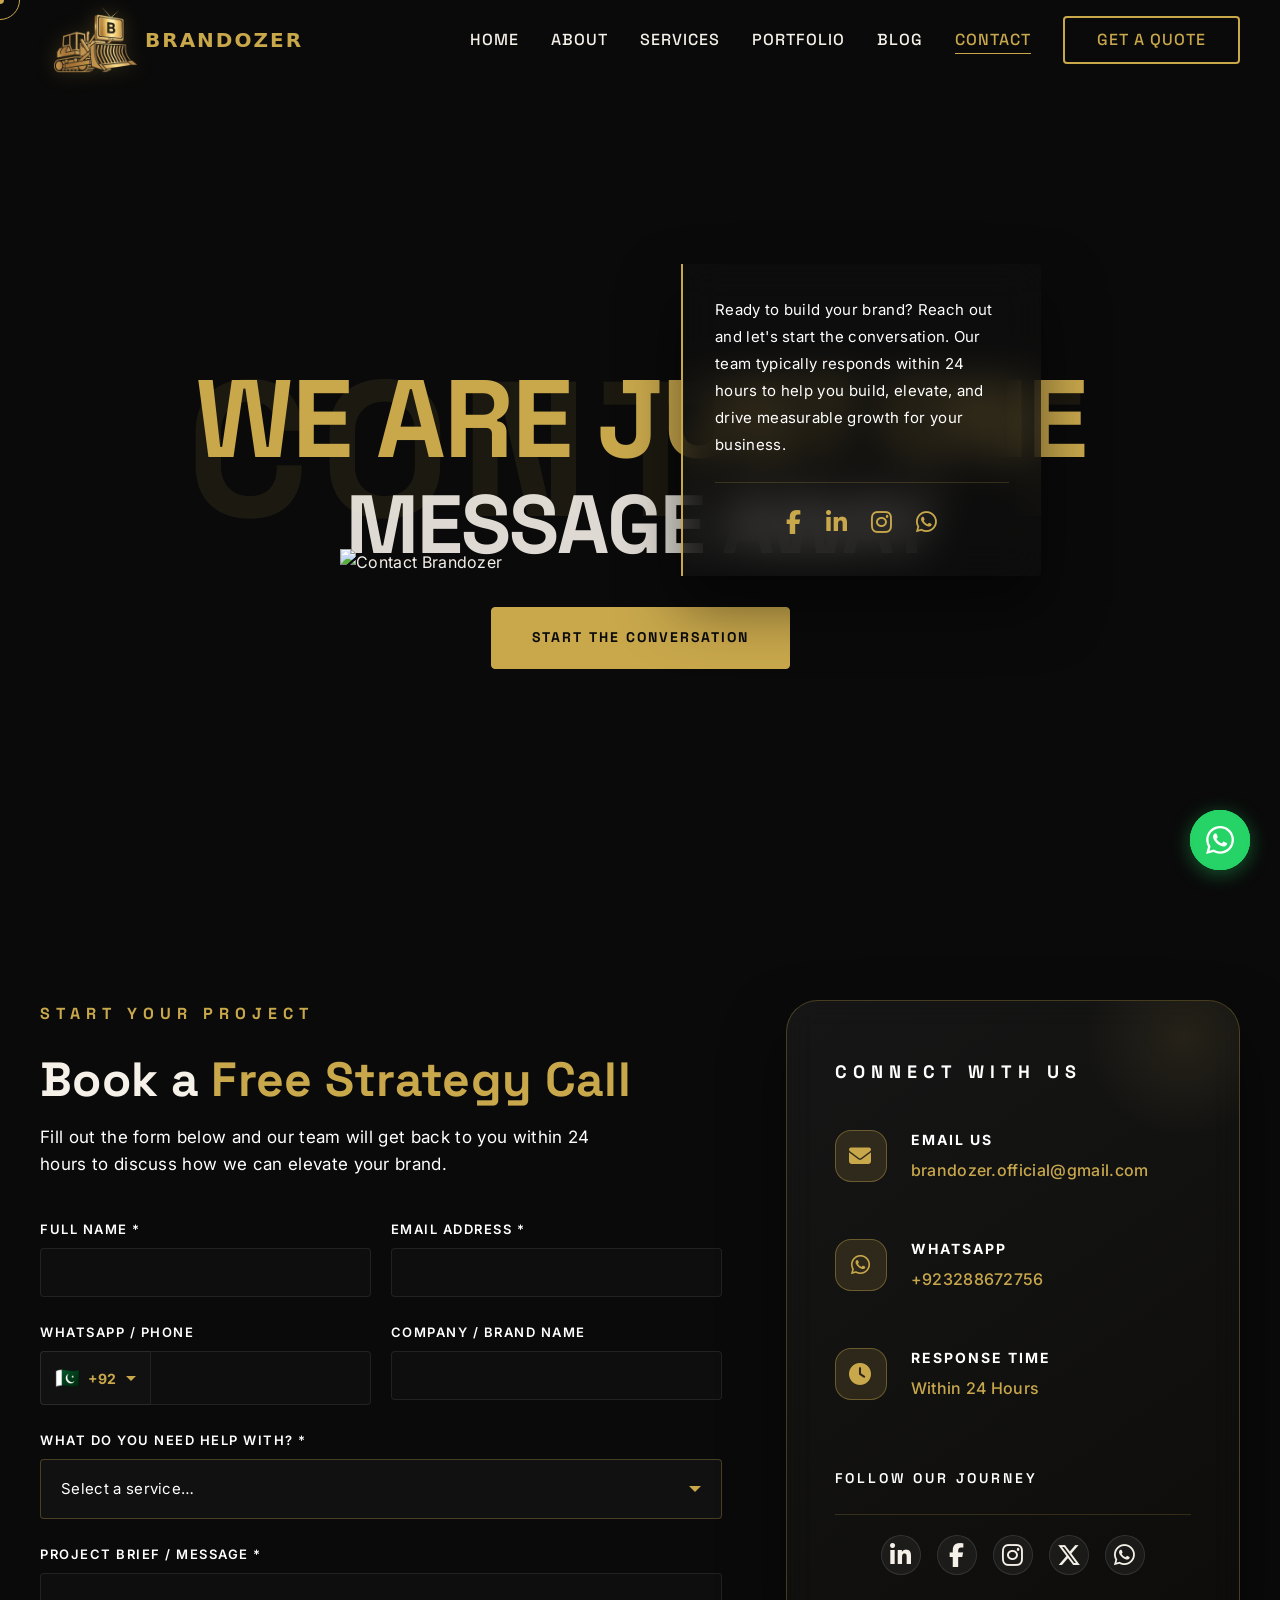
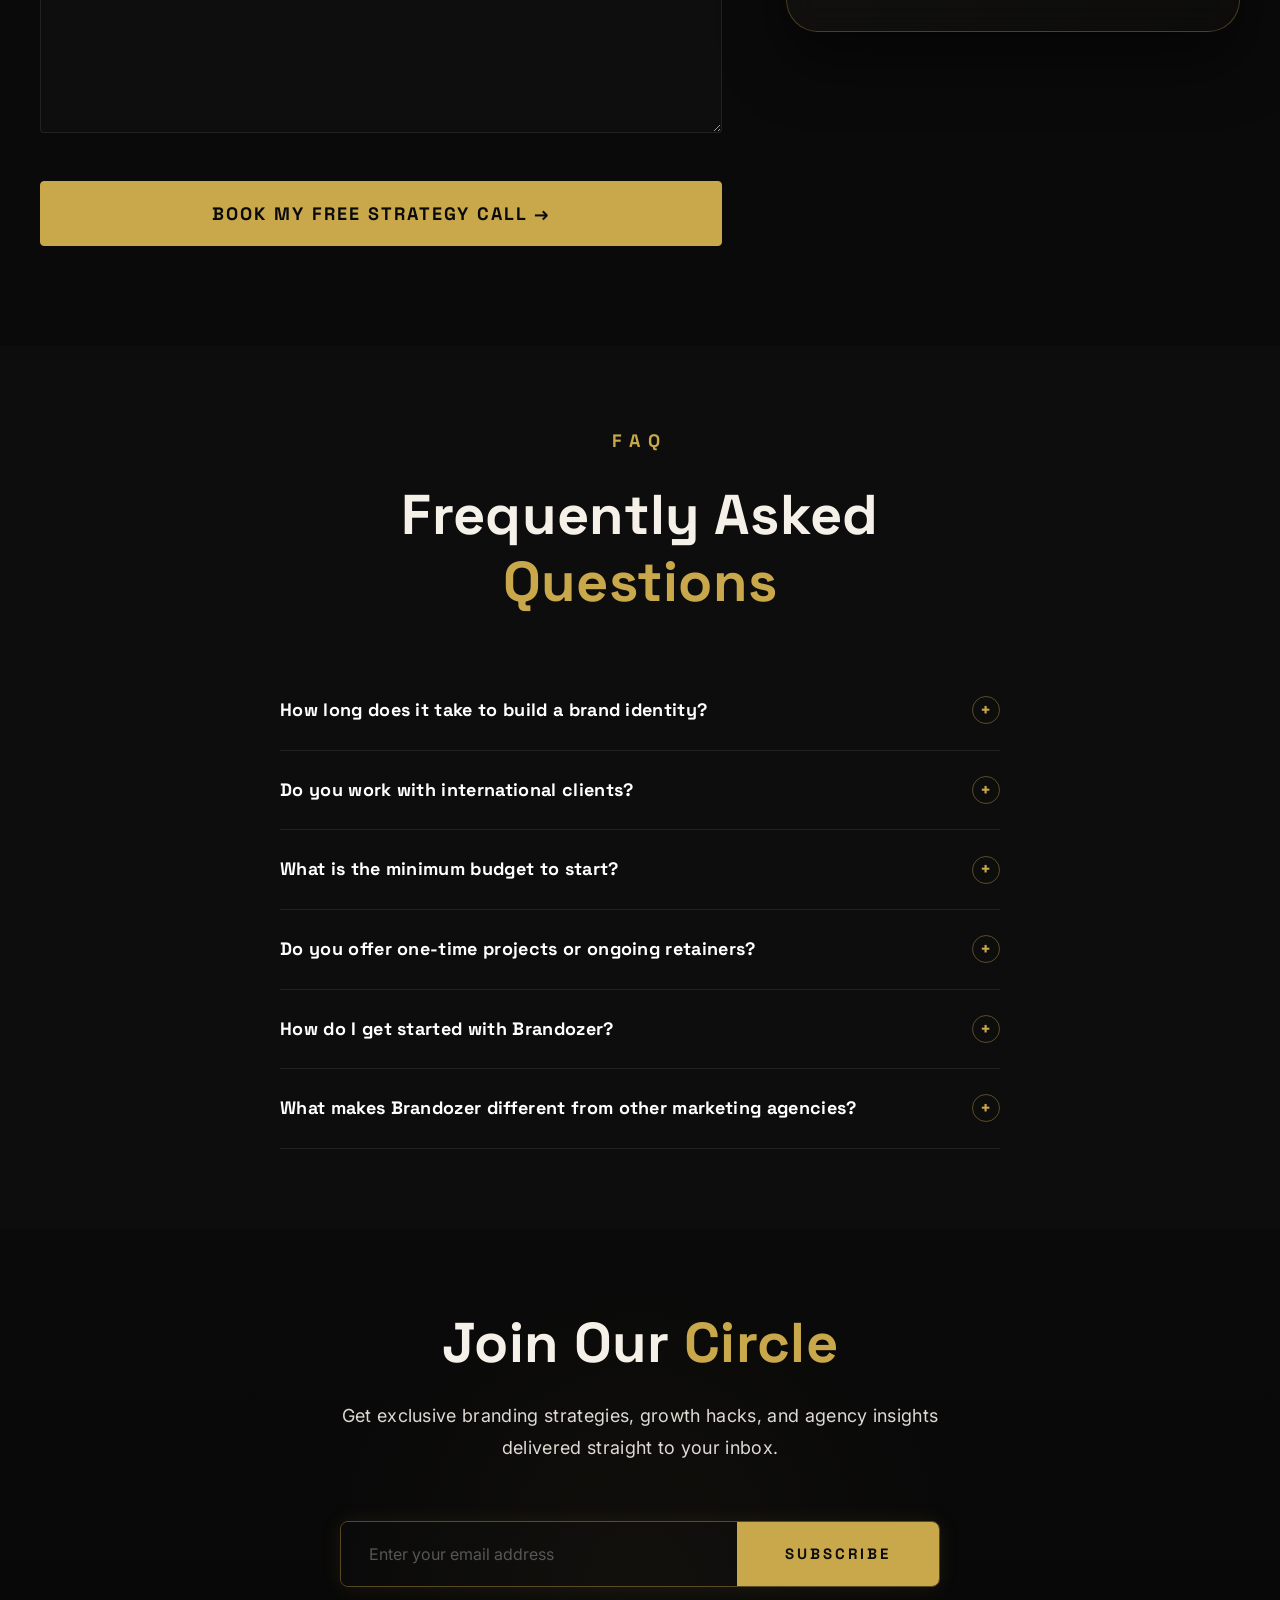
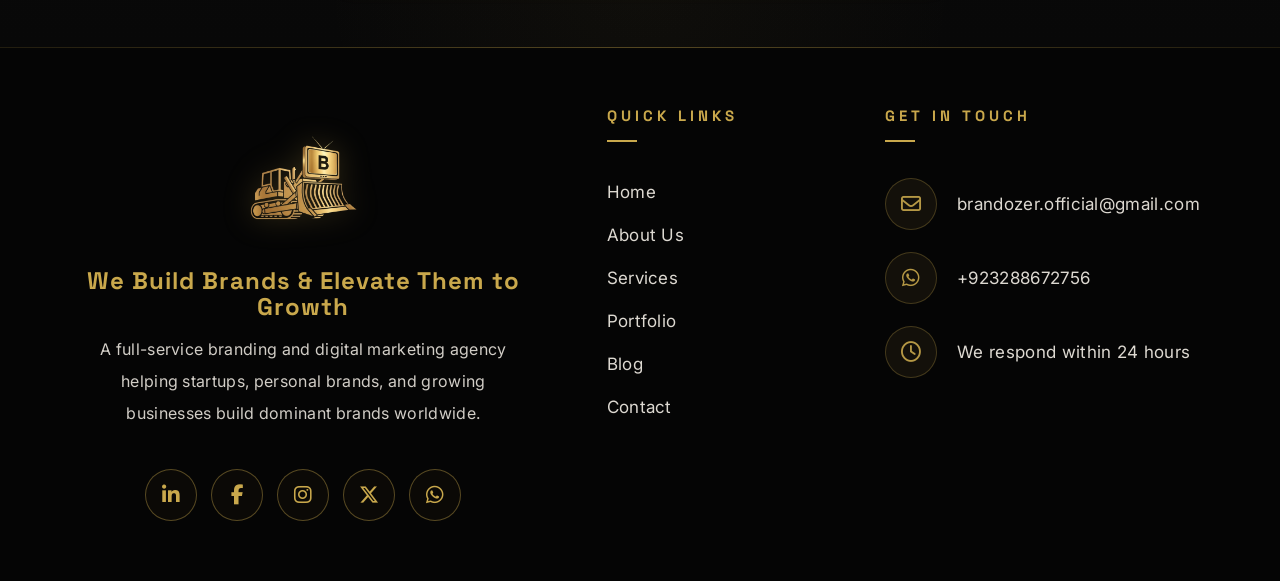
==== commit ed4b84b9: "" ====
--- a/contact.html
+++ b/contact.html
@@ -287,6 +287,493 @@
 
     .custom-select.error .form-error {
       display: block !important;
+    }
+
+    /* ── PHONE FIELD WITH COUNTRY CODE ── */
+    .phone-field-wrap {
+      display: flex;
+      gap: 0;
+      position: relative;
+    }
+
+    .country-code-wrap {
+      position: relative;
+      flex-shrink: 0;
+    }
+
+    .country-code-btn {
+      background: #111111;
+      border: 1px solid #2A2A2A;
+      border-right: none;
+      padding: 0 14px;
+      height: 100%;
+      min-height: 54px;
+      color: var(--color-white);
+      cursor: pointer;
+      display: flex;
+      align-items: center;
+      gap: 8px;
+      border-radius: 4px 0 0 4px;
+      font-size: 14px;
+      font-family: var(--font-body);
+      font-weight: 600;
+      white-space: nowrap;
+      transition: all 0.3s ease;
+      min-width: 110px;
+    }
+
+    .country-code-btn:hover {
+      background: #181818;
+      border-color: #333333;
+    }
+
+    .country-code-btn .cc-flag {
+      font-size: 20px;
+      line-height: 1;
+    }
+
+    .country-code-btn .cc-code {
+      color: var(--color-gold);
+      font-weight: 700;
+    }
+
+    .country-code-btn .cc-arrow {
+      margin-left: auto;
+      width: 0;
+      height: 0;
+      border-left: 5px solid transparent;
+      border-right: 5px solid transparent;
+      border-top: 5px solid var(--color-gold);
+      transition: transform 0.3s ease;
+    }
+
+    .country-code-wrap.open .cc-arrow {
+      transform: rotate(180deg);
+    }
+
+    .cc-dropdown {
+      position: absolute;
+      top: calc(100% + 6px);
+      left: 0;
+      width: 280px;
+      background: #0F0F0F;
+      border: 1px solid rgba(201, 168, 76, 0.4);
+      border-radius: 8px;
+      z-index: 9999;
+      display: none;
+      box-shadow: 0 20px 50px rgba(0,0,0,0.7);
+      backdrop-filter: blur(20px);
+      overflow: hidden;
+    }
+
+    .country-code-wrap.open .cc-dropdown {
+      display: block;
+      animation: selectFadeIn 0.25s ease forwards;
+    }
+
+    .cc-search {
+      padding: 12px 16px;
+      border-bottom: 1px solid rgba(201, 168, 76, 0.15);
+    }
+
+    .cc-search input {
+      width: 100%;
+      background: rgba(255,255,255,0.05);
+      border: 1px solid rgba(201, 168, 76, 0.25);
+      border-radius: 4px;
+      padding: 8px 12px;
+      color: var(--color-white);
+      font-family: var(--font-body);
+      font-size: 13px;
+      outline: none;
+    }
+
+    .cc-search input:focus {
+      border-color: var(--color-gold);
+    }
+
+    .cc-list {
+      max-height: 280px;
+      overflow-y: auto;
+    }
+
+    .cc-list::-webkit-scrollbar { width: 5px; }
+    .cc-list::-webkit-scrollbar-track { background: #0A0A0A; }
+    .cc-list::-webkit-scrollbar-thumb { background: var(--color-gold); border-radius: 10px; }
+
+    .cc-item {
+      display: flex;
+      align-items: center;
+      gap: 12px;
+      padding: 10px 16px;
+      cursor: pointer;
+      color: var(--color-white);
+      font-size: 13px;
+      transition: all 0.2s ease;
+      border-left: 3px solid transparent;
+    }
+
+    .cc-item:hover {
+      background: var(--color-gold);
+      color: var(--color-black);
+      font-weight: 600;
+      border-left-color: var(--color-ivory);
+    }
+
+    .cc-item .cc-item-flag { font-size: 18px; }
+    .cc-item .cc-item-name { flex: 1; }
+    .cc-item .cc-item-dial { color: var(--color-gold); font-weight: 700; font-size: 12px; }
+    .cc-item:hover .cc-item-dial { color: var(--color-black); }
+
+    .phone-number-input {
+      flex: 1;
+      border-radius: 0 4px 4px 0 !important;
+    }
+
+    /* ── CALENDLY MODAL ── */
+    #calendly-overlay {
+      display: none;
+      position: fixed;
+      inset: 0;
+      z-index: 99999;
+      background: rgba(0, 0, 0, 0.88);
+      backdrop-filter: blur(14px);
+      -webkit-backdrop-filter: blur(14px);
+      align-items: center;
+      justify-content: center;
+      padding: 16px;
+    }
+
+    #calendly-overlay.active {
+      display: flex;
+      animation: calOverlayIn 0.35s ease forwards;
+    }
+
+    @keyframes calOverlayIn {
+      from { opacity: 0; }
+      to { opacity: 1; }
+    }
+
+    .calendly-modal-box {
+      background: linear-gradient(160deg, #131313, #0A0A0A);
+      border: 1px solid rgba(201, 168, 76, 0.4);
+      border-radius: 20px;
+      width: min(1020px, 98vw);
+      height: min(850px, 95vh);
+      display: flex;
+      flex-direction: column;
+      box-shadow: 0 50px 100px rgba(0,0,0,0.9), 0 0 0 1px rgba(201,168,76,0.08), inset 0 1px 0 rgba(255,255,255,0.04);
+      animation: calModalIn 0.4s cubic-bezier(0.34, 1.4, 0.64, 1);
+      position: relative;
+      overflow: hidden;
+    }
+
+    @keyframes calModalIn {
+      from { opacity: 0; transform: translateY(40px) scale(0.95); }
+      to { opacity: 1; transform: translateY(0) scale(1); }
+    }
+
+    .calendly-modal-header {
+      padding: 28px 36px 24px;
+      display: flex;
+      align-items: flex-start;
+      justify-content: space-between;
+      border-bottom: 1px solid rgba(201, 168, 76, 0.15);
+      background: linear-gradient(90deg, rgba(201,168,76,0.05), transparent);
+      flex-shrink: 0;
+    }
+
+    .calendly-modal-header-text h3 {
+      font-family: var(--font-heading);
+      font-size: 22px;
+      color: var(--color-ivory);
+      margin: 0 0 6px;
+    }
+
+    .calendly-modal-header-text p {
+      font-size: 14px;
+      color: rgba(245,240,232,0.6);
+      margin: 0;
+    }
+
+    .calendly-modal-header-text .cal-client-badge {
+      display: inline-flex;
+      align-items: center;
+      gap: 8px;
+      background: rgba(201,168,76,0.12);
+      border: 1px solid rgba(201,168,76,0.3);
+      border-radius: 100px;
+      padding: 4px 14px;
+      margin-top: 10px;
+      font-size: 13px;
+      color: var(--color-gold);
+      font-weight: 600;
+    }
+
+    .calendly-close-btn {
+      width: 40px;
+      height: 40px;
+      background: rgba(255,255,255,0.06);
+      border: 1px solid rgba(255,255,255,0.12);
+      border-radius: 50%;
+      display: flex;
+      align-items: center;
+      justify-content: center;
+      cursor: pointer;
+      color: var(--color-ivory);
+      font-size: 18px;
+      transition: all 0.3s ease;
+      flex-shrink: 0;
+    }
+
+    .calendly-close-btn:hover {
+      background: rgba(201,168,76,0.2);
+      border-color: var(--color-gold);
+      color: var(--color-gold);
+      transform: rotate(90deg);
+    }
+
+    .calendly-modal-body {
+      flex: 1;
+      position: relative;
+      overflow: hidden;
+      min-height: 0;
+    }
+
+    .calendly-modal-body iframe {
+      width: 100% !important;
+      height: 100% !important;
+      border: none !important;
+      display: block !important;
+    }
+
+    /* ── SUCCESS BOX OVERRIDE ── */
+    #form-success {
+      background: transparent !important;
+      border: none !important;
+      padding: 0 !important;
+      margin-top: 36px !important;
+      box-shadow: none !important;
+    }
+
+    /* ── SUCCESS + WHATSAPP CARD ── */
+    .success-wa-card {
+      margin-top: 0;
+      border-radius: 16px;
+      overflow: hidden;
+      border: 1px solid rgba(201,168,76,0.25);
+      animation: cardFadeIn 0.5s ease forwards;
+      background: linear-gradient(180deg, #111111, #080808);
+      width: 116%;
+      margin-left: -8%;
+      box-shadow: 0 30px 60px rgba(0,0,0,0.6);
+    }
+
+    @media (max-width: 800px) {
+      .success-wa-card {
+        width: 100%;
+        margin-left: 0;
+      }
+    }
+
+    @keyframes cardFadeIn {
+      from { opacity: 0; transform: translateY(12px); }
+      to { opacity: 1; transform: translateY(0); }
+    }
+
+    .success-wa-card .card-top {
+      display: flex;
+      align-items: center;
+      gap: 16px;
+      padding: 22px 28px;
+      background: linear-gradient(135deg, rgba(39,174,96,0.08), rgba(39,174,96,0.03));
+      border-bottom: 1px solid rgba(201,168,76,0.12);
+    }
+
+    .success-wa-card .card-top .check-icon {
+      width: 48px;
+      height: 48px;
+      background: rgba(39,174,96,0.15);
+      border: 1px solid rgba(39,174,96,0.3);
+      border-radius: 50%;
+      display: flex;
+      align-items: center;
+      justify-content: center;
+      font-size: 22px;
+      color: #27AE60;
+      flex-shrink: 0;
+    }
+
+    .success-wa-card .card-top .card-text h4 {
+      font-family: var(--font-heading);
+      font-size: 18px;
+      color: var(--color-ivory);
+      margin: 0 0 4px;
+    }
+
+    .success-wa-card .card-top .card-text p {
+      font-size: 14px;
+      color: rgba(245,240,232,0.6);
+      margin: 0;
+      line-height: 1.5;
+    }
+
+    .success-wa-card .card-bottom {
+      display: none; /* Removing old single-action bottom */
+    }
+
+    /* ── SUCCESS ACTIONS GRID ── */
+    .success-actions-grid {
+      display: grid;
+      grid-template-columns: 1fr 1fr;
+      gap: 16px;
+      padding: 24px 28px;
+      background: rgba(0,0,0,0.35);
+    }
+    
+    @media (max-width: 600px) {
+      .success-actions-grid {
+        grid-template-columns: 1fr;
+      }
+    }
+
+    .action-box {
+      border-radius: 12px;
+      padding: 24px 20px;
+      display: flex;
+      flex-direction: column;
+      align-items: center;
+      text-align: center;
+      gap: 12px;
+      border: 1px solid rgba(255,255,255,0.08);
+      background: rgba(255,255,255,0.02);
+      transition: all 0.3s ease;
+    }
+
+    .action-box:hover {
+      background: rgba(255,255,255,0.04);
+      transform: translateY(-3px);
+    }
+
+    .action-box.calendly-box {
+      border-color: rgba(201,168,76,0.3);
+      background: linear-gradient(145deg, rgba(201,168,76,0.06), transparent);
+    }
+    .action-box.calendly-box:hover {
+      border-color: var(--color-gold);
+      box-shadow: 0 10px 30px rgba(201,168,76,0.15);
+    }
+
+    .action-box.wa-box {
+      border-color: rgba(37,211,102,0.3);
+      background: linear-gradient(145deg, rgba(37,211,102,0.06), transparent);
+    }
+    .action-box.wa-box:hover {
+      border-color: #25D366;
+      box-shadow: 0 10px 30px rgba(37,211,102,0.15);
+    }
+
+    .action-box-icon {
+      font-size: 28px;
+      margin-bottom: 4px;
+    }
+    .calendly-box .action-box-icon { color: var(--color-gold); }
+    .wa-box .action-box-icon { color: #25D366; }
+
+    .action-box h5 {
+      color: var(--color-ivory);
+      font-family: var(--font-heading);
+      font-size: 17px;
+      margin: 0;
+    }
+
+    .action-box p {
+      color: rgba(245,240,232,0.65);
+      font-size: 13.5px;
+      margin: 0;
+      flex: 1;
+      line-height: 1.5;
+    }
+
+    .cal-trigger-btn {
+      display: inline-flex;
+      align-items: center;
+      justify-content: center;
+      gap: 8px;
+      background: linear-gradient(135deg, var(--color-gold), #b38822);
+      color: var(--color-black) !important;
+      font-family: var(--font-body);
+      font-size: 15px;
+      font-weight: 700;
+      padding: 12px 20px;
+      border-radius: 8px;
+      text-decoration: none;
+      border: none;
+      cursor: pointer;
+      width: 100%;
+      transition: all 0.3s ease;
+      margin-top: 8px;
+    }
+    .cal-trigger-btn:hover {
+      transform: scale(1.03);
+      box-shadow: 0 6px 20px rgba(201,168,76,0.35);
+    }
+
+    .wa-send-btn {
+      display: inline-flex;
+      align-items: center;
+      justify-content: center;
+      gap: 8px;
+      background: linear-gradient(135deg, #25D366, #1da851);
+      color: #fff !important;
+      font-family: var(--font-body);
+      font-size: 15px;
+      font-weight: 700;
+      padding: 12px 20px;
+      border-radius: 8px;
+      text-decoration: none;
+      border: none;
+      cursor: pointer;
+      width: 100%;
+      transition: all 0.3s ease;
+      margin-top: 8px;
+    }
+
+    .wa-send-btn:hover {
+      transform: scale(1.03);
+      box-shadow: 0 6px 20px rgba(37,211,102,0.35);
+      background: linear-gradient(135deg, #2ee872, #25D366);
+    }
+
+    .calendly-modal-body .cal-loading {
+      position: absolute;
+      inset: 0;
+      display: flex;
+      flex-direction: column;
+      align-items: center;
+      justify-content: center;
+      gap: 16px;
+      color: var(--color-gold);
+    }
+
+    .cal-spinner {
+      width: 48px;
+      height: 48px;
+      border: 3px solid rgba(201,168,76,0.2);
+      border-top-color: var(--color-gold);
+      border-radius: 50%;
+      animation: calSpin 0.9s linear infinite;
+    }
+
+    @keyframes calSpin {
+      to { transform: rotate(360deg); }
+    }
+
+    .cal-loading p {
+      font-family: var(--font-body);
+      font-size: 14px;
+      color: rgba(245,240,232,0.6);
+      letter-spacing: 1px;
     }
   </style>
 </head>
@@ -411,8 +898,26 @@
 
             <div class="form-row-2col">
               <div class="form-group">
-                <label class="form-label" for="phone">WhatsApp / Phone</label>
-                <input class="form-input" type="tel" id="phone" name="phone">
+                <label class="form-label" for="phone-number">WhatsApp / Phone</label>
+                <div class="phone-field-wrap">
+                  <!-- Country Code Picker -->
+                  <div class="country-code-wrap" id="cc-wrap">
+                    <button type="button" class="country-code-btn" id="cc-btn" aria-label="Select country code" aria-expanded="false">
+                      <span class="cc-flag" id="cc-flag">🇵🇰</span>
+                      <span class="cc-code" id="cc-code">+92</span>
+                      <span class="cc-arrow"></span>
+                    </button>
+                    <div class="cc-dropdown" id="cc-dropdown" role="listbox" aria-label="Country codes">
+                      <div class="cc-search">
+                        <input type="text" id="cc-search-input" placeholder="Search country…" autocomplete="off">
+                      </div>
+                      <div class="cc-list" id="cc-list"></div>
+                    </div>
+                  </div>
+                  <!-- Phone Number -->
+                  <input class="form-input phone-number-input" type="tel" id="phone-number" name="phone-number" placeholder="" autocomplete="tel-national">
+                </div>
+                <input type="hidden" id="phone" name="phone">
                 <span class="form-error"></span>
               </div>
               <div class="form-group">
@@ -423,57 +928,79 @@
             </div>
 
             <div class="form-group">
-              <label class="form-label">Service Required *</label>
+              <label class="form-label">What do you need help with? *</label>
               <div class="custom-select" id="service-select">
                 <div class="custom-select-trigger">Select a service…</div>
                 <div class="custom-options">
+
+                  <!-- ── Brand Building ── -->
                   <div class="custom-group-label">Brand Building</div>
-                  <div class="custom-option" data-value="brand-strategy">Brand Strategy & Positioning</div>
-                  <div class="custom-option" data-value="brand-naming">Brand Naming & Tagline Development</div>
-                  <div class="custom-option" data-value="logo-design">Logo Design & Visual Identity</div>
-                  <div class="custom-option" data-value="brand-guidelines">Brand Guidelines Document</div>
-                  <div class="custom-option" data-value="brand-collateral">Brand Collateral Design</div>
-                  <div class="custom-option" data-value="brand-comm">Brand Communication Assets</div>
-                  
+                  <div class="custom-option" data-value="brand-strategy">Brand Strategy</div>
+                  <div class="custom-option" data-value="logo-design">Logo Design</div>
+                  <div class="custom-option" data-value="color-palette">Color Palette</div>
+                  <div class="custom-option" data-value="typography-fonts">Typography / Fonts</div>
+                  <div class="custom-option" data-value="brand-messaging-copywriting">Brand Messaging &amp; Copywriting</div>
+                  <div class="custom-option" data-value="brand-technology-dev-automation">Brand Technology Design, Development &amp; Automation</div>
+                  <div class="custom-option" data-value="social-media-branding">Social Media Branding</div>
+                  <div class="custom-option" data-value="advertising-creative">Advertising Creative</div>
+                  <div class="custom-option" data-value="packaging-design">Packaging Design &amp; Product Presentation</div>
+                  <div class="custom-option" data-value="social-media-graphics-design">Social Media Graphics Design</div>
+                  <div class="custom-option" data-value="print-stationery-design">Print &amp; Stationery Design</div>
+
+                  <!-- ── Social Media Management ── -->
                   <div class="custom-group-label">Social Media Management</div>
-                  <div class="custom-option" data-value="social-optimization">Profile Optimization & Branding</div>
-                  <div class="custom-option" data-value="social-strategy">Social Media Strategy</div>
-                  <div class="custom-option" data-value="social-calendar">Content Calendar & Scheduling</div>
+                  <div class="custom-option" data-value="profile-optimization-branding">Profile Optimization &amp; Branding</div>
+                  <div class="custom-option" data-value="social-media-strategy">Social Media Strategy</div>
+                  <div class="custom-option" data-value="content-calendar-scheduling">Content Calendar &amp; Scheduling</div>
                   <div class="custom-option" data-value="community-management">Community Management</div>
-                  <div class="custom-option" data-value="organic-growth">Organic Growth Optimization</div>
-                  <div class="custom-option" data-value="social-reporting">Social Media Reporting</div>
-                  
-                  <div class="custom-group-label">Website Design & Development</div>
-                  <div class="custom-option" data-value="web-strategy">Website Strategy & Wireframing</div>
-                  <div class="custom-option" data-value="ui-ux-design">Custom UI/UX Website Design</div>
-                  <div class="custom-option" data-value="frontend-dev">Front-End Development</div>
-                  <div class="custom-option" data-value="fullstack-dev">Full-Stack Web Development</div>
-                  <div class="custom-option" data-value="cms-ecommerce">CMS & E-Commerce Development</div>
-                  <div class="custom-option" data-value="web-automation">Web Automation & System Integration</div>
-                  <div class="custom-option" data-value="landing-pages">Landing Pages & Funnels</div>
-                  <div class="custom-option" data-value="seo">Search Engine Optimization (SEO)</div>
-                  
+                  <div class="custom-option" data-value="organic-growth-optimization">Organic Growth Optimization</div>
+                  <div class="custom-option" data-value="social-media-reporting">Social Media Reporting</div>
+
+                  <!-- ── Technology Development & Automation Solutions ── -->
+                  <div class="custom-group-label">Technology Development &amp; Automation Solutions</div>
+                  <div class="custom-option" data-value="website-design-strategy">Website Design &amp; Strategy</div>
+                  <div class="custom-option" data-value="web-development-solutions">Web Development Solutions</div>
+                  <div class="custom-option" data-value="mobile-app-development">Mobile App Development</div>
+                  <div class="custom-option" data-value="full-stack-development">Full Stack Development</div>
+                  <div class="custom-option" data-value="content-optimization">Content &amp; Optimization</div>
+                  <div class="custom-option" data-value="automation-solutions">Automation Solutions</div>
+
+                  <!-- ── Advertisements ── -->
                   <div class="custom-group-label">Advertisements</div>
                   <div class="custom-option" data-value="google-ads">Google Ads</div>
-                  <div class="custom-option" data-value="meta-ads">Meta Ads (Facebook & Instagram)</div>
+                  <div class="custom-option" data-value="meta-ads">Meta Ads (Facebook &amp; Instagram)</div>
                   <div class="custom-option" data-value="tiktok-ads">TikTok Ads</div>
                   <div class="custom-option" data-value="linkedin-ads">LinkedIn Ads</div>
                   <div class="custom-option" data-value="youtube-ads">YouTube Ads</div>
                   <div class="custom-option" data-value="whatsapp-ads">WhatsApp Ads</div>
                   <div class="custom-option" data-value="snapchat-ads">Snapchat Ads</div>
                   <div class="custom-option" data-value="pinterest-ads">Pinterest Ads</div>
-                  <div class="custom-option" data-value="retargeting-ads">Retargeting / Remarketing Ads</div>
+                  <div class="custom-option" data-value="retargeting-remarketing-ads">Retargeting / Remarketing Ads</div>
                   <div class="custom-option" data-value="programmatic-ads">Programmatic Ads</div>
-                  
-                  <div class="custom-group-label">Content & Creative</div>
-                  <div class="custom-option" data-value="copywriting">Copywriting & Ad Copy</div>
-                  <div class="custom-option" data-value="ad-creatives">Ad Creatives Design</div>
+                  <div class="custom-option" data-value="x-twitter-ads">X/Twitter Ads</div>
+                  <div class="custom-option" data-value="telegram-ads">Telegram Ads</div>
+
+                  <!-- ── Content & Creative ── -->
+                  <div class="custom-group-label">Content &amp; Creative</div>
+                  <div class="custom-option" data-value="copywriting-ad-copy">Copywriting &amp; Ad Copy</div>
+                  <div class="custom-option" data-value="ad-creatives-design">Ad Creatives Design</div>
                   <div class="custom-option" data-value="graphic-design">Graphic Design</div>
-                  <div class="custom-option" data-value="video-production">Video Production & Editing</div>
+                  <div class="custom-option" data-value="video-production-editing">Video Production &amp; Editing</div>
                   <div class="custom-option" data-value="content-writing">Content Writing</div>
-                  <div class="custom-option" data-value="social-content">Social Media Content Creation</div>
-                  <div class="custom-option" data-value="motion-graphics">Motion Graphics & Animation</div>
-                  <div class="custom-option" data-value="creative-campaign">Creative Campaign Development</div>
+                  <div class="custom-option" data-value="social-media-content-creation">Social Media Content Creation</div>
+                  <div class="custom-option" data-value="motion-graphics-animation">Motion Graphics &amp; Animation</div>
+                  <div class="custom-option" data-value="creative-campaign-development">Creative Campaign Development</div>
+                  <div class="custom-option" data-value="newsletter-copywriting">Newsletter Copywriting</div>
+                  <div class="custom-option" data-value="email-newsletter-design">Email Newsletter Design</div>
+
+                  <!-- ── Cyber Security ── -->
+                  <div class="custom-group-label">Cyber Security</div>
+                  <div class="custom-option" data-value="web-app-pentest">Web Application Penetration Testing</div>
+                  <div class="custom-option" data-value="android-app-pentest">Android Application Penetration Testing</div>
+                  <div class="custom-option" data-value="ios-app-pentest">iOS Application Penetration Testing</div>
+                  <div class="custom-option" data-value="network-pentest">Network Penetration Testing</div>
+                  <div class="custom-option" data-value="digital-brand-protection">Digital Brand Protection</div>
+
                   <div class="custom-option" data-value="other">Other / Custom Requirement</div>
                 </div>
                 <input type="hidden" id="service" name="service" required>
@@ -482,35 +1009,10 @@
             </div>
 
             <div class="form-group">
-              <label class="form-label">How Did You Hear About Us?</label>
-              <div class="custom-select" id="source-select">
-                <div class="custom-select-trigger">Select an option…</div>
-                <div class="custom-options">
-                  <div class="custom-option" data-value="google">Google Search</div>
-                  <div class="custom-option" data-value="social-media">Social Media</div>
-                  <div class="custom-option" data-value="referral">Referral / Word of Mouth</div>
-                  <div class="custom-option" data-value="instagram">Instagram</div>
-                  <div class="custom-option" data-value="linkedin">LinkedIn</div>
-                  <div class="custom-option" data-value="tiktok">TikTok</div>
-                  <div class="custom-option" data-value="youtube">YouTube</div>
-                  <div class="custom-option" data-value="other">Other</div>
-                </div>
-                <input type="hidden" id="source" name="source">
-                <span class="form-error"></span>
-              </div>
-            </div>
-
-            <div class="form-group">
               <label class="form-label" for="message">Project Brief / Message *</label>
               <textarea class="form-textarea" id="message" name="message" required
                 aria-required="true"></textarea>
               <span class="form-error">Please tell us about your project</span>
-            </div>
-
-            <div class="form-group">
-              <label class="form-label" for="call-time">Preferred Date for Call</label>
-              <input class="form-input" type="date" id="call-time" name="call-time">
-              <span class="form-error"></span>
             </div>
 
             <div style="margin-top:40px; display:flex; justify-content:center;">
@@ -520,10 +1022,7 @@
               </button>
             </div>
 
-            <div id="form-success" class="form-success" role="alert">
-              ✓ Thank you! We've received your message and will get back to you within 24 hours. Check your email for a
-              confirmation.
-            </div>
+            <div id="form-success" class="form-success" role="alert" style="display:none;"></div>
           </form>
         </div>
 
@@ -735,6 +1234,35 @@
     <span class="wa-tooltip">Chat with us on WhatsApp</span>
   </a>
 
+  <!-- ── CALENDLY MODAL ── -->
+  <div id="calendly-overlay" role="dialog" aria-modal="true" aria-labelledby="cal-modal-title">
+    <div class="calendly-modal-box">
+      <div class="calendly-modal-header">
+        <div class="calendly-modal-header-text">
+          <h3 id="cal-modal-title"><span style="display:inline-flex;align-items:center;justify-content:center;width:34px;height:34px;background:linear-gradient(135deg,#C9A84C,#a87c20);border-radius:8px;margin-right:12px;font-size:15px;color:#0D0D0D;vertical-align:middle;box-shadow:0 3px 10px rgba(201,168,76,0.35);"><i class="far fa-calendar-alt"></i></span>Book Your Free Strategy Call</h3>
+          <p>Pick a time that works for you — your details are already filled in!</p>
+          <div class="cal-client-badge">
+            <i class="fas fa-user-check"></i>
+            <span id="cal-client-name">Loading…</span>
+          </div>
+        </div>
+        <button class="calendly-close-btn" id="calendly-close-btn" aria-label="Close booking calendar">
+          <i class="fas fa-times"></i>
+        </button>
+      </div>
+      <div class="calendly-modal-body">
+        <div class="cal-loading" id="cal-loading">
+          <div class="cal-spinner"></div>
+          <p>Loading your calendar…</p>
+        </div>
+        <div id="calendly-embed-container" style="height:100%; min-height:580px; position:relative;">
+          <!-- Timezone hider overlay — sits at the bottom of the iframe -->
+          <div id="cal-tz-hider" style="display:none;position:absolute;bottom:0;left:0;right:0;height:62px;background:#0D0D0D;z-index:10;border-radius:0 0 12px 12px;pointer-events:none;"></div>
+        </div>
+      </div>
+    </div>
+  </div>
+
   <script src="js/main.js"></script>
   <script src="js/animations.js"></script>
   <script src="js/components.js"></script>
